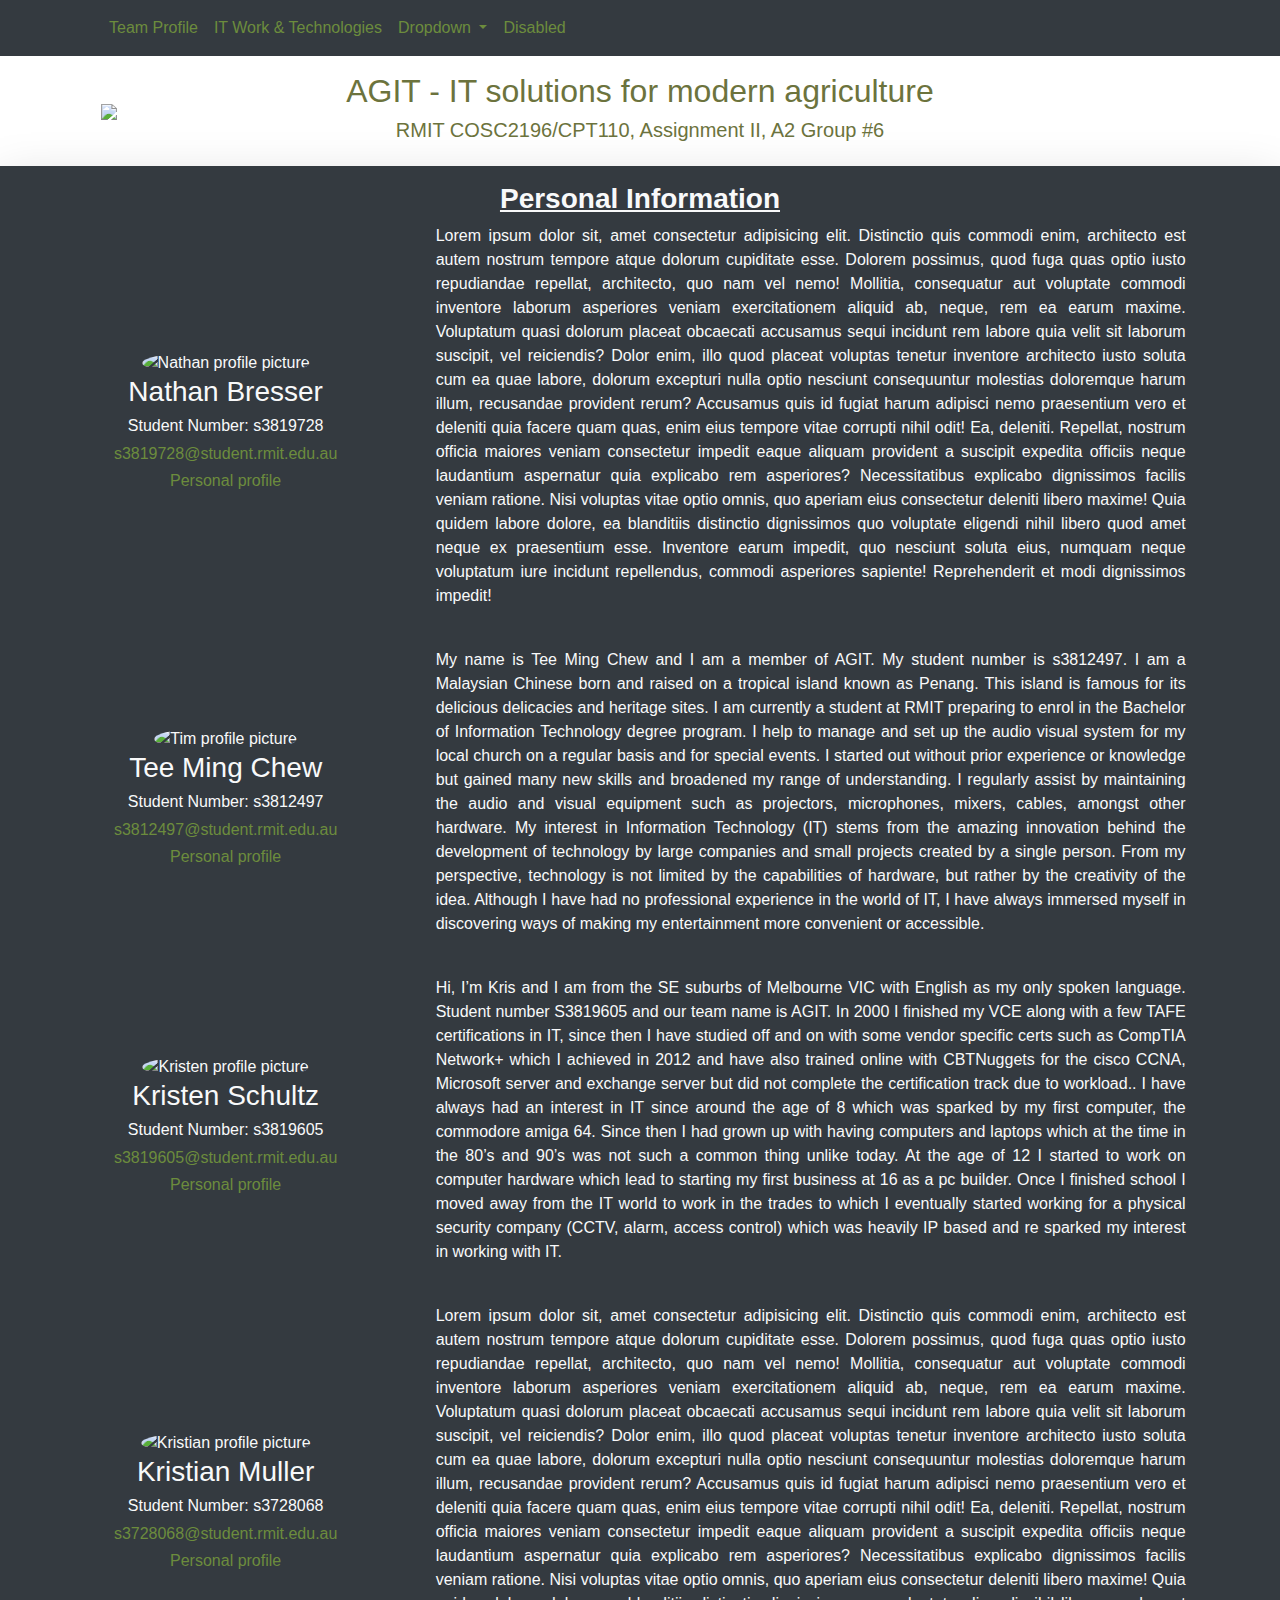
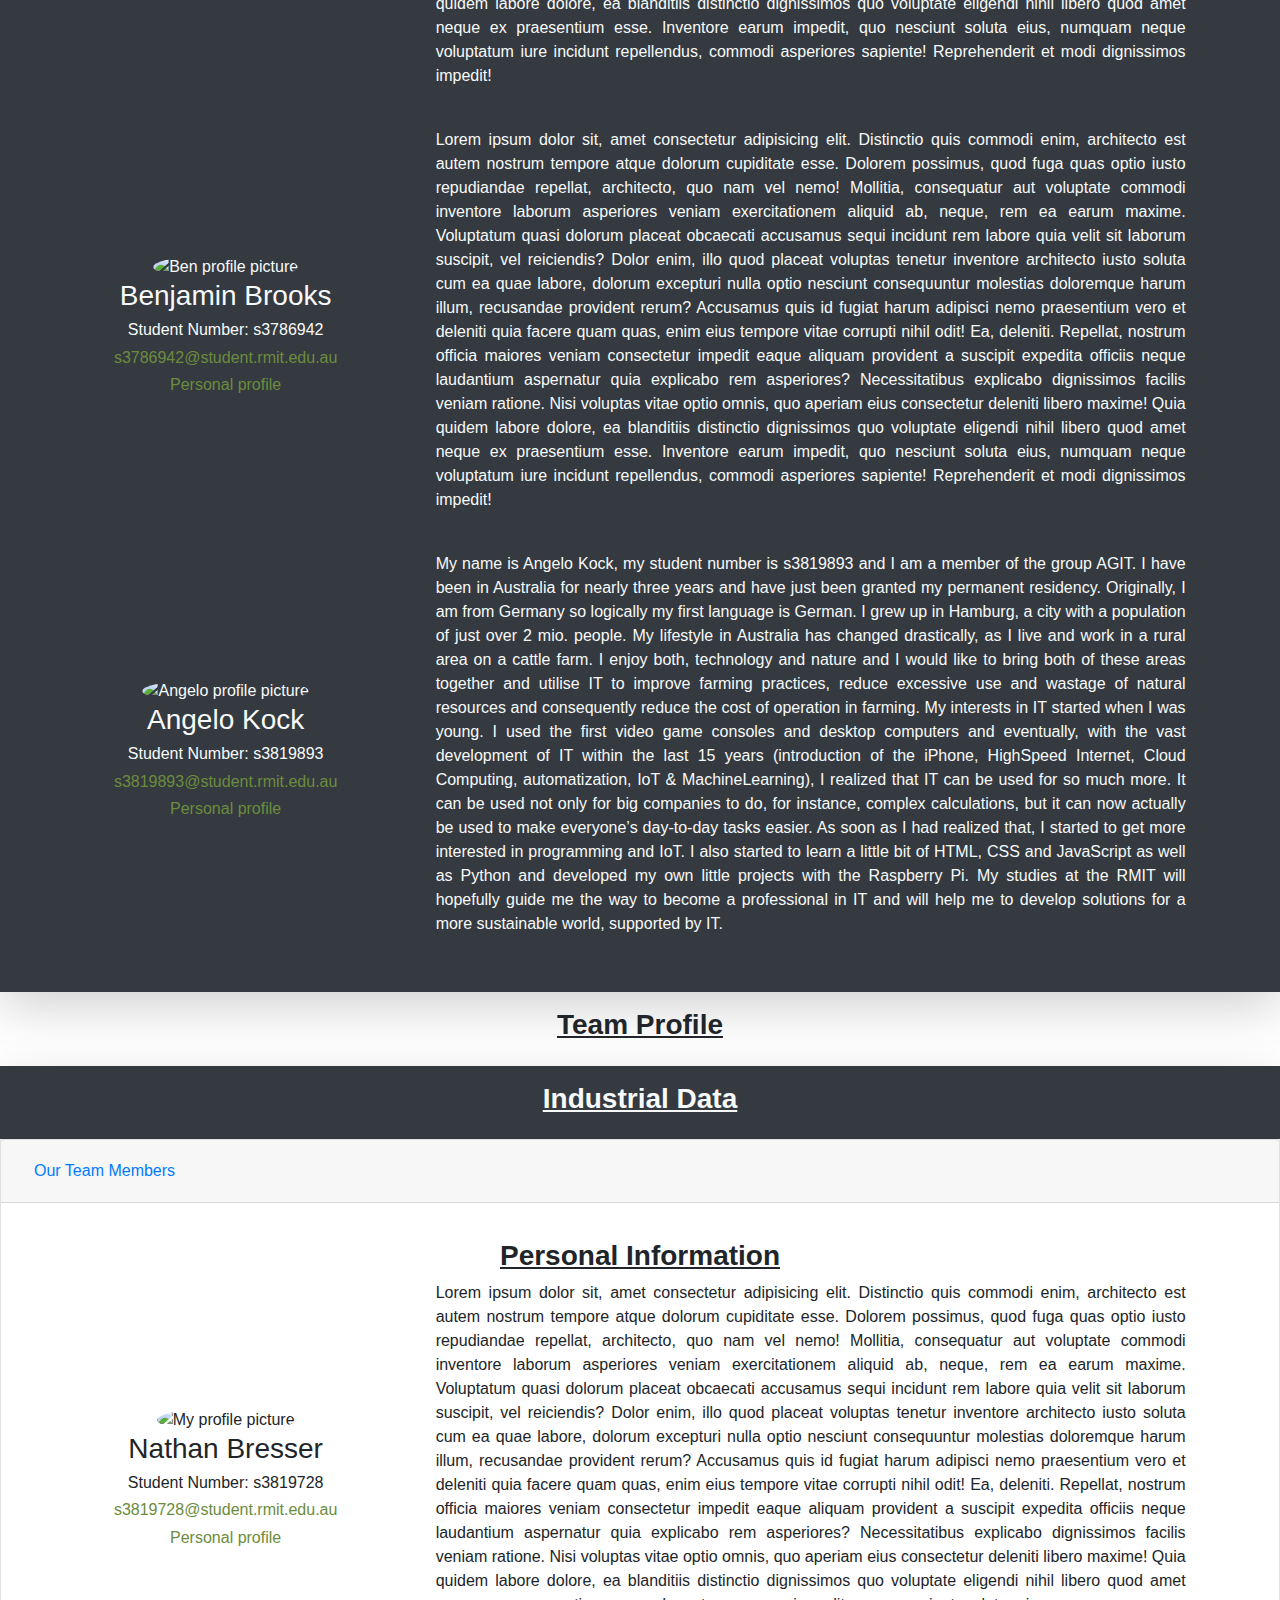
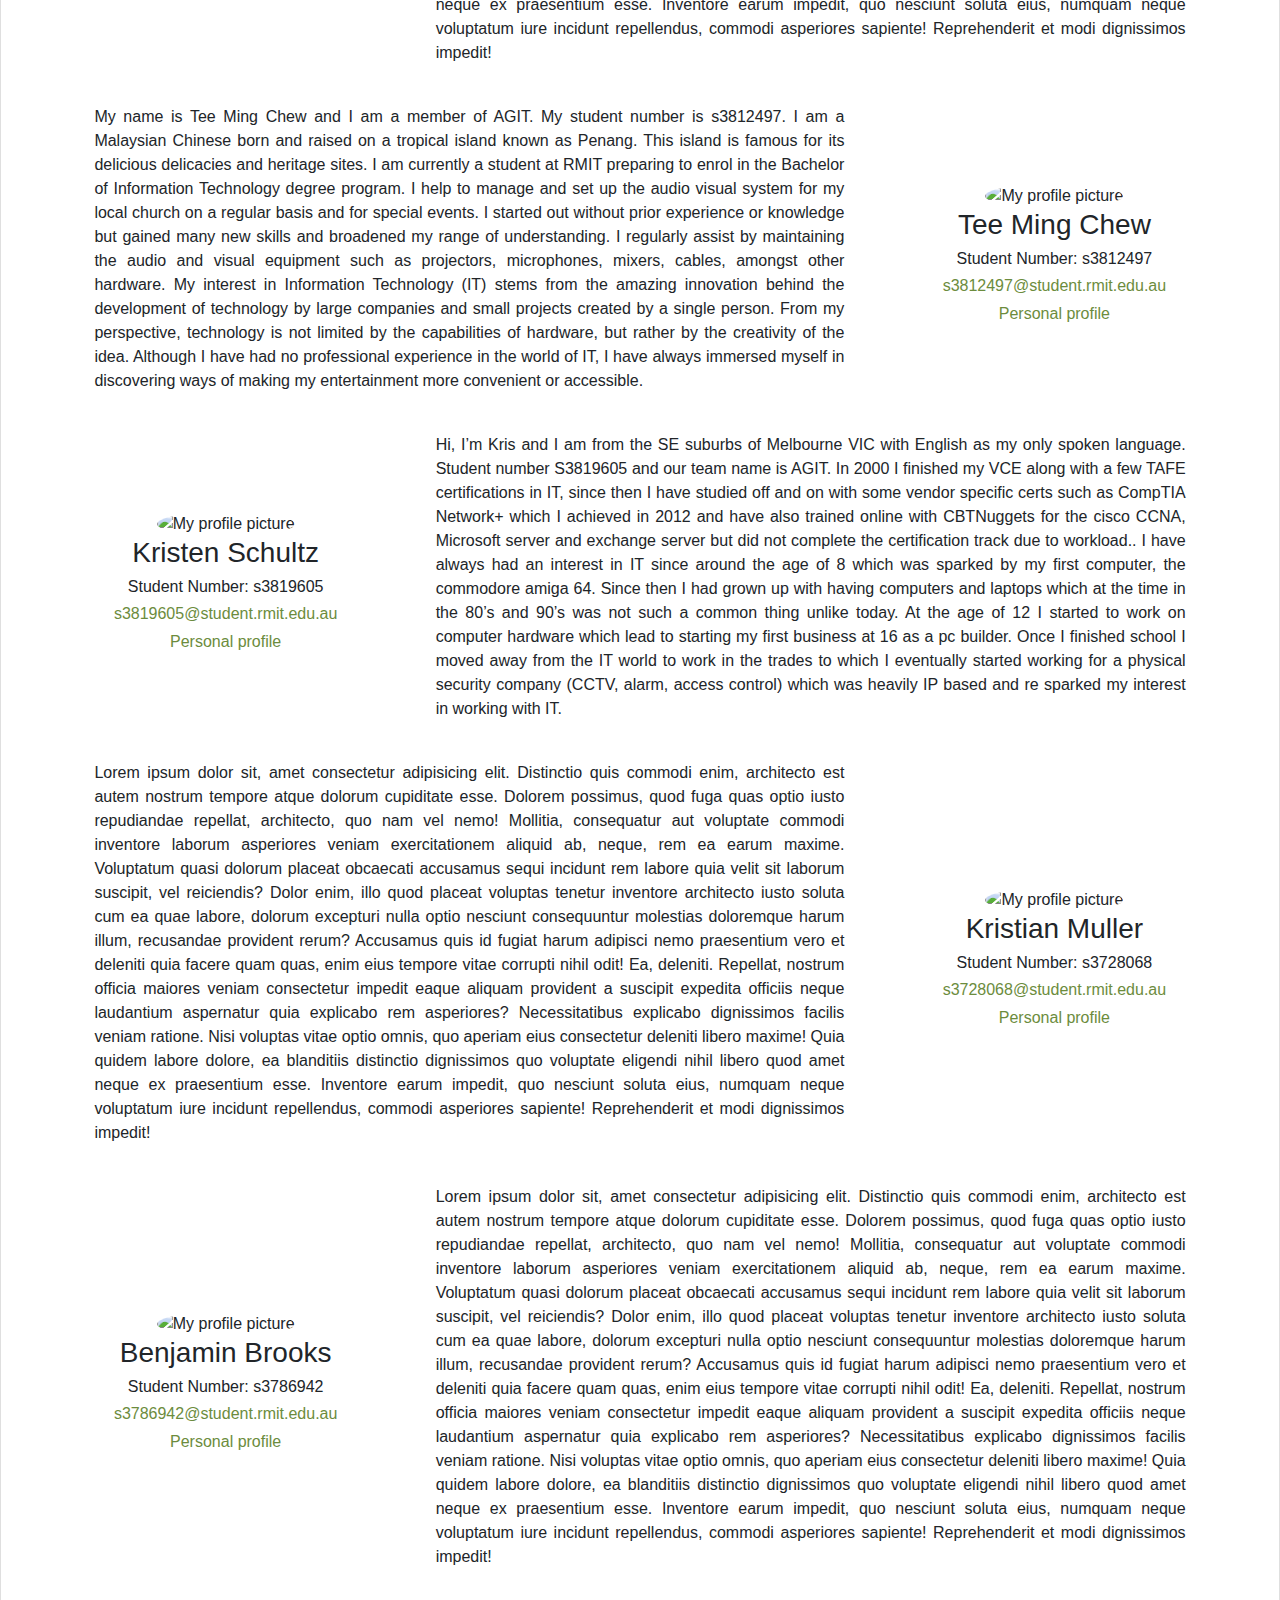
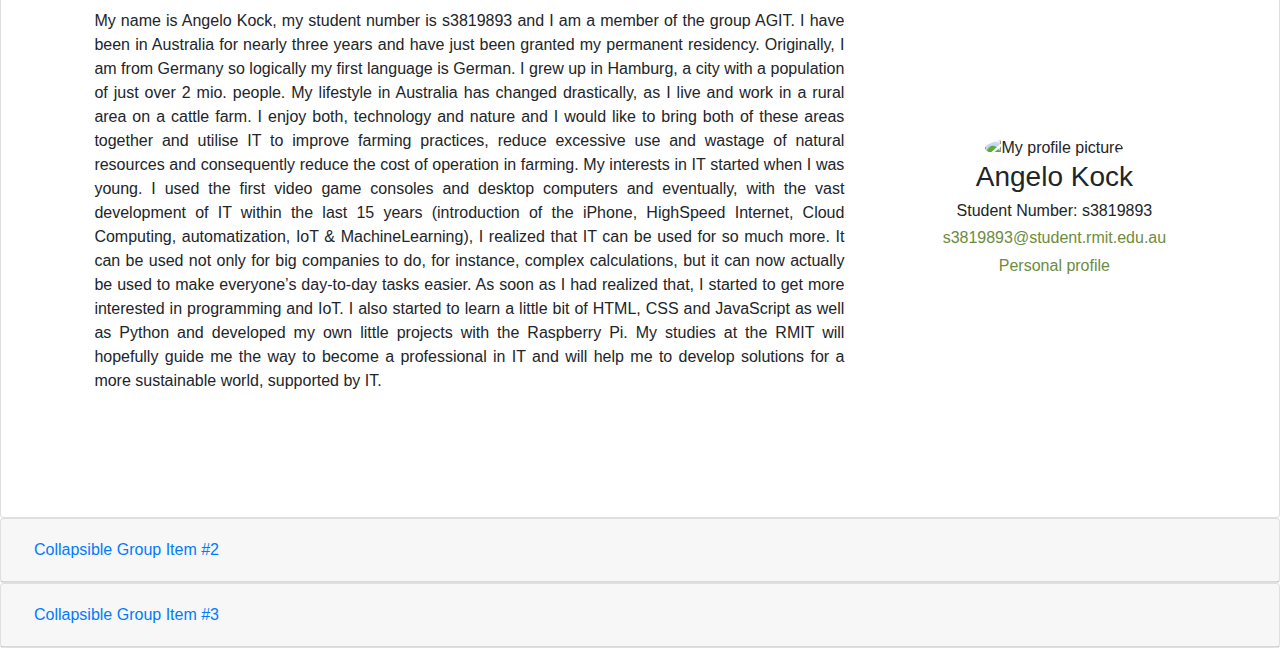
==== index.html @ af78dbc2 "order changes for responsiveness" ====
<!DOCTYPE html>
<html lang="en">

<head>
    <meta charset="UTF-8">
    <meta name="viewport" content="width=device-width, initial-scale=1.0">
    <meta http-equiv="X-UA-Compatible" content="ie=edge">
    <title>AGIT - Team Profile</title>
    <link rel="stylesheet" href="style.css">
    <link rel="stylesheet" href="https://stackpath.bootstrapcdn.com/bootstrap/4.3.1/css/bootstrap.min.css"
        integrity="sha384-ggOyR0iXCbMQv3Xipma34MD+dH/1fQ784/j6cY/iJTQUOhcWr7x9JvoRxT2MZw1T" crossorigin="anonymous">
    <script src="https://ajax.googleapis.com/ajax/libs/jquery/3.4.1/jquery.min.js"></script>
    <script src="https://stackpath.bootstrapcdn.com/bootstrap/4.3.1/js/bootstrap.min.js"
        integrity="sha384-JjSmVgyd0p3pXB1rRibZUAYoIIy6OrQ6VrjIEaFf/nJGzIxFDsf4x0xIM+B07jRM"
        crossorigin="anonymous"></script>
    <script src="https://cdn.jsdelivr.net/npm/chart.js@2.8.0/dist/Chart.min.js"></script>
</head>

<body>
    <div id="main_nav" class="container-fluid bg-dark">
        <div class="container">
            <nav class="navbar navbar-expand-lg">
                <button class="navbar-toggler" type="button" data-toggle="collapse"
                    data-target="#navbarSupportedContent" aria-controls="navbarSupportedContent" aria-expanded="false"
                    aria-label="Toggle navigation">
                    <span class="navbar-toggler-icon"></span>
                </button>

                <div class="collapse navbar-collapse" id="navbarSupportedContent">
                    <ul class="navbar-nav mr-auto">
                        <li class="nav-item active">
                            <a class="nav-link" href="index.html">Team Profile<span class="sr-only">(current)</span></a>
                        </li>
                        <li class="nav-item">
                            <a class="nav-link" href="it_work_technologies.html">IT Work & Technologies</a>
                        </li>
                        <li class="nav-item dropdown">
                            <a class="nav-link dropdown-toggle" href="#" id="navbarDropdown" role="button"
                                data-toggle="dropdown" aria-haspopup="true" aria-expanded="false">
                                Dropdown
                            </a>
                            <div class="dropdown-menu" aria-labelledby="navbarDropdown">
                                <a class="dropdown-item" href="#">Action</a>
                                <a class="dropdown-item" href="#">Another action</a>
                                <div class="dropdown-divider"></div>
                                <a class="dropdown-item" href="#">Something else here</a>
                            </div>
                        </li>
                        <li class="nav-item">
                            <a class="nav-link disabled" href="#">Disabled</a>
                        </li>
                    </ul>
                </div>
            </nav>
        </div>
    </div>

    <!--header-->
    <div id="header" class="container">
        <div class="row align-items-center p-3">
            <div class="col col-4 col-md-2 col-lg-1">
                <img src="img/logo.png" width="80%">
            </div>
            <div class="col col-10 text-center">
                <h2>
                    AGIT - IT solutions for modern agriculture
                </h2>
                <h5>
                    RMIT COSC2196/CPT110, Assignment II, A2 Group #6
                </h5>
            </div>
        </div>
    </div>


    <!--team profile-->
    <div id="team_profile" class="container-fluid text-light bg-dark shadow-lg">
        <div class="container">
            <div class="row">
                <div class="col text-center pt-3">
                    <h3 class="head">Personal Information</h3>
                </div>
            </div>
            <div class="row pb-3">

                <!--Nathan-->
                <div class="row mb-4 align-items-center">
                    <div class="col col-12 col-sm-8 col-md-6 col-lg-4 col-xl-3 d-flexr mx-auto text-center">
                        <img class="rounded-circle" src="img/pp_nathan.jpg" alt="Nathan profile picture" width="50%">
                        <h3>Nathan Bresser</h3>
                        <h6>Student Number: s3819728</h6>
                        <h6><a href="mailto:s3819728@student.rmit.edu.au">s3819728@student.rmit.edu.au</a></h6>
                        <h6><a href="https://nbresser.github.io/" target="_blank">Personal profile</a></h6>
                    </div>
                    <div class="col col-11 col-md-11 col-lg-7 col-xl-8 d-flexr mx-auto">
                        <p>
                            Lorem ipsum dolor sit, amet consectetur adipisicing elit. Distinctio quis commodi enim,
                            architecto est autem nostrum tempore atque dolorum cupiditate esse. Dolorem possimus, quod
                            fuga
                            quas optio iusto repudiandae repellat, architecto, quo nam vel nemo! Mollitia, consequatur
                            aut
                            voluptate commodi inventore laborum asperiores veniam exercitationem aliquid ab, neque, rem
                            ea
                            earum maxime. Voluptatum quasi dolorum placeat obcaecati accusamus sequi incidunt rem labore
                            quia velit sit laborum suscipit, vel reiciendis? Dolor enim, illo quod placeat voluptas
                            tenetur
                            inventore architecto iusto soluta cum ea quae labore, dolorum excepturi nulla optio nesciunt
                            consequuntur molestias doloremque harum illum, recusandae provident rerum? Accusamus quis id
                            fugiat harum adipisci nemo praesentium vero et deleniti quia facere quam quas, enim eius
                            tempore
                            vitae corrupti nihil odit! Ea, deleniti. Repellat, nostrum officia maiores veniam
                            consectetur
                            impedit eaque aliquam provident a suscipit expedita officiis neque laudantium aspernatur
                            quia
                            explicabo rem asperiores? Necessitatibus explicabo dignissimos facilis veniam ratione. Nisi
                            voluptas vitae optio omnis, quo aperiam eius consectetur deleniti libero maxime! Quia quidem
                            labore dolore, ea blanditiis distinctio dignissimos quo voluptate eligendi nihil libero quod
                            amet neque ex praesentium esse. Inventore earum impedit, quo nesciunt soluta eius, numquam
                            neque
                            voluptatum iure incidunt repellendus, commodi asperiores sapiente! Reprehenderit et modi
                            dignissimos impedit!
                        </p>
                    </div>
                </div>

                <!--Tim-->
                <div class="row mb-4 align-items-center">
                    <div class="col col-11 col-md-11 col-lg-7 col-xl-8 d-flexr mx-auto order-md-2">
                        <p>
                            My name is Tee Ming Chew and I am a member of AGIT. My student number is s3812497. I am a
                            Malaysian Chinese born and raised on a tropical island known as Penang. This island is
                            famous for its delicious delicacies and heritage sites. I am currently a student at RMIT
                            preparing to enrol in the Bachelor of Information Technology degree program. I help to
                            manage and set up the audio visual system for my local church on a regular basis and for
                            special events. I started out without prior experience or knowledge but gained many new
                            skills and broadened my range of understanding. I regularly assist by maintaining the audio
                            and visual equipment such as projectors, microphones, mixers, cables, amongst other
                            hardware. My interest in Information Technology (IT) stems from the amazing innovation
                            behind the development of technology by large companies and small projects created by a
                            single person. From my perspective, technology is not limited by the capabilities of
                            hardware, but rather by the creativity of the idea. Although I have had no professional
                            experience in the world of IT, I have always immersed myself in discovering ways of making
                            my entertainment more convenient or accessible.
                        </p>
                    </div>
                    <div class="col col-12 col-sm-8 col-md-6 col-lg-4 col-xl-3 d-flexr mx-auto text-center order-md-1">
                        <img class="rounded-circle" src="img/pp_tim.jpg" alt="Tim profile picture" width="50%">
                        <h3>Tee Ming Chew</h3>
                        <h6>Student Number: s3812497</h6>
                        <h6><a href="mailto:s3812497@student.rmit.edu.au">s3812497@student.rmit.edu.au</a></h6>
                        <h6><a href="https://teeming01.github.io/" target="_blank">Personal profile</a></h6>
                    </div>
                </div>

                <!--Kristen-->
                <div class="row mb-4 align-items-center">
                    <div class="col col-12 col-sm-8 col-md-6 col-lg-4 col-xl-3 d-flexr mx-auto text-center">
                        <img class="rounded-circle" src="img/pp_kris.jpg" alt="Kristen profile picture" width="50%">
                        <h3>Kristen Schultz</h3>
                        <h6>Student Number: s3819605</h6>
                        <h6><a href="mailto:S3819605@student.rmit.edu.au">s3819605@student.rmit.edu.au</a></h6>
                        <h6><a href="https://krisschultz.github.io/Assignment-1/" target="_blank">Personal profile</a>
                        </h6>
                    </div>
                    <div class="col col-11 col-md-11 col-lg-7 col-xl-8 d-flexr mx-auto">
                        <p>
                            Hi, I’m Kris and I am from the SE suburbs of Melbourne VIC with English as my only spoken
                            language. Student number S3819605 and our team name is AGIT. In 2000 I finished my VCE along
                            with a few TAFE certifications in IT, since then I have studied off and on with some vendor
                            specific certs such as CompTIA Network+ which I achieved in 2012 and have also trained
                            online with CBTNuggets for the cisco CCNA, Microsoft server and exchange server but did not
                            complete the certification track due to workload.. I have always had an interest in IT since
                            around the age of 8 which was sparked by my first computer, the commodore amiga 64. Since
                            then I had grown up with having computers and laptops which at the time in the 80’s and 90’s
                            was not such a common thing unlike today. At the age of 12 I started to work on computer
                            hardware which lead to starting my first business at 16 as a pc builder. Once I finished
                            school I moved away from the IT world to work in the trades to which I eventually started
                            working for a physical security company (CCTV, alarm, access control) which was heavily IP
                            based and re sparked my interest in working with IT.
                        </p>
                    </div>
                </div>

                <!--Kristian-->
                <div class="row mb-4 align-items-center">
                    <div class="col col-11 col-md-11 col-lg-7 col-xl-8 d-flexr mx-auto order-md-2">
                        <p>
                            Lorem ipsum dolor sit, amet consectetur adipisicing elit. Distinctio quis commodi enim,
                            architecto est autem nostrum tempore atque dolorum cupiditate esse. Dolorem possimus, quod
                            fuga
                            quas optio iusto repudiandae repellat, architecto, quo nam vel nemo! Mollitia, consequatur
                            aut
                            voluptate commodi inventore laborum asperiores veniam exercitationem aliquid ab, neque, rem
                            ea
                            earum maxime. Voluptatum quasi dolorum placeat obcaecati accusamus sequi incidunt rem labore
                            quia velit sit laborum suscipit, vel reiciendis? Dolor enim, illo quod placeat voluptas
                            tenetur
                            inventore architecto iusto soluta cum ea quae labore, dolorum excepturi nulla optio nesciunt
                            consequuntur molestias doloremque harum illum, recusandae provident rerum? Accusamus quis id
                            fugiat harum adipisci nemo praesentium vero et deleniti quia facere quam quas, enim eius
                            tempore
                            vitae corrupti nihil odit! Ea, deleniti. Repellat, nostrum officia maiores veniam
                            consectetur
                            impedit eaque aliquam provident a suscipit expedita officiis neque laudantium aspernatur
                            quia
                            explicabo rem asperiores? Necessitatibus explicabo dignissimos facilis veniam ratione. Nisi
                            voluptas vitae optio omnis, quo aperiam eius consectetur deleniti libero maxime! Quia quidem
                            labore dolore, ea blanditiis distinctio dignissimos quo voluptate eligendi nihil libero quod
                            amet neque ex praesentium esse. Inventore earum impedit, quo nesciunt soluta eius, numquam
                            neque
                            voluptatum iure incidunt repellendus, commodi asperiores sapiente! Reprehenderit et modi
                            dignissimos impedit!
                        </p>
                    </div>
                    <div class="col col-12 col-sm-8 col-md-6 col-lg-4 col-xl-3 d-flexr mx-auto text-center order-md-1">
                        <img class="rounded-circle" src="img/pp_kristian.jpg" alt="Kristian profile picture" width="50%">
                        <h3>Kristian Muller</h3>
                        <h6>Student Number: s3728068</h6>
                        <h6><a href="mailto:s3728068@student.rmit.edu.au">s3728068@student.rmit.edu.au</a></h6>
                        <h6><a href="https://mulls27.github.io/Assessment-1-My-Profile-/" target="_blank">Personal
                                profile</a></h6>
                    </div>
                </div>

                <!--Ben-->
                <div class="row mb-4 align-items-center">
                    <div class="col col-12 col-sm-8 col-md-6 col-lg-4 col-xl-3 d-flexr mx-auto text-center">
                        <img class="rounded-circle" src="img/pp_ben.jpg" alt="Ben profile picture" width="50%">
                        <h3>Benjamin Brooks</h3>
                        <h6>Student Number: s3786942</h6>
                        <h6><a href="mailto:s3786942@student.rmit.edu.au">s3786942@student.rmit.edu.au</a></h6>
                        <h6><a href="https://benjaminhugh.github.io/ITPROFILE/" target="_blank">Personal profile</a>
                        </h6>
                    </div>
                    <div class="col col-11 col-md-11 col-lg-7 col-xl-8 d-flexr mx-auto">
                        <p>
                            Lorem ipsum dolor sit, amet consectetur adipisicing elit. Distinctio quis commodi enim,
                            architecto est autem nostrum tempore atque dolorum cupiditate esse. Dolorem possimus, quod
                            fuga
                            quas optio iusto repudiandae repellat, architecto, quo nam vel nemo! Mollitia, consequatur
                            aut
                            voluptate commodi inventore laborum asperiores veniam exercitationem aliquid ab, neque, rem
                            ea
                            earum maxime. Voluptatum quasi dolorum placeat obcaecati accusamus sequi incidunt rem labore
                            quia velit sit laborum suscipit, vel reiciendis? Dolor enim, illo quod placeat voluptas
                            tenetur
                            inventore architecto iusto soluta cum ea quae labore, dolorum excepturi nulla optio nesciunt
                            consequuntur molestias doloremque harum illum, recusandae provident rerum? Accusamus quis id
                            fugiat harum adipisci nemo praesentium vero et deleniti quia facere quam quas, enim eius
                            tempore
                            vitae corrupti nihil odit! Ea, deleniti. Repellat, nostrum officia maiores veniam
                            consectetur
                            impedit eaque aliquam provident a suscipit expedita officiis neque laudantium aspernatur
                            quia
                            explicabo rem asperiores? Necessitatibus explicabo dignissimos facilis veniam ratione. Nisi
                            voluptas vitae optio omnis, quo aperiam eius consectetur deleniti libero maxime! Quia quidem
                            labore dolore, ea blanditiis distinctio dignissimos quo voluptate eligendi nihil libero quod
                            amet neque ex praesentium esse. Inventore earum impedit, quo nesciunt soluta eius, numquam
                            neque
                            voluptatum iure incidunt repellendus, commodi asperiores sapiente! Reprehenderit et modi
                            dignissimos impedit!
                        </p>
                    </div>
                </div>

                <!--Angelo-->
                <div class="row mb-4 align-items-center">
                    <div class="col col-11 col-md-11 col-lg-7 col-xl-8 d-flexr mx-auto order-md-2">
                        <p>
                            My name is Angelo Kock, my student number is s3819893 and I am a member of the group AGIT. I
                            have
                            been in
                            Australia for nearly three years and have just been granted my permanent residency.
                            Originally,
                            I am
                            from
                            Germany so logically my first language is German. I grew up in Hamburg, a city with a
                            population
                            of
                            just
                            over 2 mio. people. My lifestyle in Australia has changed drastically, as I live and work in
                            a
                            rural
                            area
                            on a cattle farm. I enjoy both, technology and nature and I would like to bring both of
                            these
                            areas
                            together
                            and utilise IT to improve farming practices, reduce excessive use and wastage of natural
                            resources
                            and
                            consequently reduce the cost of operation in farming. My interests in IT started when I was
                            young. I
                            used the
                            first video game consoles and desktop computers and eventually, with the vast development of
                            IT
                            within the
                            last 15 years (introduction of the iPhone, HighSpeed Internet, Cloud Computing,
                            automatization,
                            IoT
                            & MachineLearning),
                            I realized that IT can be used for so much more. It can be used not only for big companies
                            to
                            do,
                            for
                            instance, complex calculations, but it can now actually be used to make everyone’s
                            day-to-day
                            tasks
                            easier. As soon as I had realized that, I started to get more interested in programming and
                            IoT.
                            I
                            also started to learn a
                            little bit of HTML, CSS and JavaScript as well as Python and developed my own little
                            projects
                            with
                            the Raspberry Pi.
                            My studies at the RMIT will hopefully guide me the way to become a professional in IT and
                            will
                            help
                            me to develop solutions
                            for a more sustainable world, supported by IT.
                        </p>
                    </div>
                    <div class="col col-12 col-sm-8 col-md-6 col-lg-4 col-xl-3 d-flexr mx-auto text-center order-md-1">
                        <img class="rounded-circle" src="img/pp_angelo.jpg" alt="Angelo profile picture" width="50%">
                        <h3>Angelo Kock</h3>
                        <h6>Student Number: s3819893</h6>
                        <h6><a href="mailto:s3819893@student.rmit.edu.au">s3819893@student.rmit.edu.au</a></h6>
                        <h6><a href="https://10111101000.github.io/rmit_assignment-1/" target="_blank">Personal
                                profile</a></h6>
                    </div>
                </div>
            </div>
        </div>
    </div>
    <div id="test_results" class="container-fluid">
        <div class="container">
            <div class="row">
                <div class="col text-center pt-3 pb-3">
                    <h3 class="head">Team Profile</h3>
                </div>
            </div>


            
            <!--Tim
            <div class="col">
              <p class="block">
                Tee Ming Chew<br><br>

                Myer-Briggs: INFP-T – Mediator.<br>
                <img src="img/test_timMBTI.jpg" alt="Tim MBTI test result"><br><br>

                Learning Style: Visual – 40%, Auditory – 15%, Tactile – 45%.<br><br>


                Big Five Personality Test: Openness – 75%, Conscientiousness – 35%, Extraversion – 27%, Agreeableness – 60%, Neuroticism – 71%.<br>
                <img src="img/test_timBigFive.jpg" alt="Tim Big Five test result"><br><br>

                The results of these 3 tests remind me to be aware of my personal strengths and weaknesses to improve upon my decision-making and communication skills. These tests have revealed a range of characteristics that accentuate my personality and style of learning. With better understanding of myself, I am able to actively make decisions that will produce optimal results based on my characteristics. For example, I may consciously pace myself regarding my studies in relation to the fact that individuals of my personality type often struggle during stressful encounters (NERIS Analytics Limited 2019). Additionally, I have begun restructuring my style of learning to be more visual. Practical applications of this include illustrating new information as mind maps and spider diagrams.
              </p>
            </div>-->

              <!--Angelo
              <div class="col">
                <p class="block">
                  Angelo Kock<br><br>

                  <a href="https://www.16personalities.com/enfj-personality" target="_blank">My MBTI test result</a> is:<br>
                  ENFJ-T<br>
                  (Extraversion, Intuition, Feeling, Judging)<br><br>

                  Strengths<br>
                  •	Tolerant<br>
                  •	Reliable<br>
                  •	Charistmatic<br>
                  •	Altruistic<br>
                  •	Natural Leaders<br><br>

                  Weaknesses<br>
                  •	Overly Idealistic
                  •	Too Selfless
                  •	Too Sensitive
                  •	Fluctuating Self-Esteem
                  •	Struggle to Make Tough Decisions<br><br>

                  <a href="http://www.educationplanner.org/students/self-assessments/learning-styles.shtml" target="_blank">My learning style test result</a> is:<br>
                  •	Auditory: 60%<br>
                  •	Visual: 15%<br>
                  •	Tactile: 25%<br><br>

                  <a href="https://www.truity.com/test/big-five-personality-test" target="_blank">My Personality Trait Scores</a> are:<br>
                  •	Openness: 87.5%<br>
                  •	Conscientiousness: 62.5%<br>
                  •	Extraversion: 56%<br>
                  •	Agreeableness: 69%<br>
                  •	Neuroticism: 58%<br><br>

                  The results of these tests will help me to infuence my behaviour in a team positvely. Being aware of my strong and not so strong points should enable me to consider those in communication, planning and execution. It should also help me to find my position in a team as well as control my sensitivity, self-esteem, idealism and support me in decision making processes. To use my strongest points in a team efficiently, I should find a leading / planning role in a team. Members of the team should complement my skillset (be strong in decision making processes, good in communication and willing to finish their part of the project). To learn personally and therefore improve the outcome of projects, the members should be able to communicate verbaly. Roles and workload should be clearly distributed to avoid me taking on other people's work.
                </p>
            </div>-->

            <!--Kristen
            <div class="col">
              <p class="block">
                Kristen Schultz<br><br>

                Myers-Briggs: ESTJ – The Supervisor, ISTJ – The Inspector, ISTP – The Craftsman.<br><br>

                VARK Learning Style: Visual – 7, Aural – 6, Read/write – 0, Kinesthetic – 13, Learning Preference: Strong Kinesthetic<br><br>

                Team Roles<br>
                <img src="img/test_krisTeamRoles.jpg" alt="Kristen Team Roles test result"><br>

                A.	Expert - 22%<br>
                B.	Executive - 19%<br>
                C.	Explorer - 14%<br>
                D.	Innovator - 14%<br>
                E.	Driver - 8%<br>
                F.	Chairperson - 8%<br>
                G.	Completer - 6%<br>
                H.	Team Player - 6%<br>
                I.	Analyst - 2%<br><br>

                The results of the tests above all coincide together and form a picture of my overall personality and confirm what I believe to be true about myself in that I am a natural leader and am following the correct path to further my career moving toward the goal of becoming a CTO. Test results have shown that I will work well as both a participant in a team along with taking on a managing role within the team environment. When forming a team I will be looking to make contact with other students by taking a proactive approach and reaching out to other people that have skillsets which would work well together.
              </p>
            -->
</div>

        </div>
    </div>
    <div id="industry_data" class="container-fluid text-light bg-dark shadow-lg">
        <div class="container">
            <div class="row">
                <div class="col text-center pt-3 pb-3">
                    <h3 class="head">Industrial Data</h3>
                </div>
            </div>
        </div>
    </div>





<!-- Accordion TEST -->
    <div id="accordion">
        <div class="card">
            <div class="card-header" id="headingOne">
                <h5 class="mb-0">
                    <button class="btn btn-link" data-toggle="collapse" data-target="#collapseOne" aria-expanded="true"
                        aria-controls="collapseOne">
                        Our Team Members
                    </button>
                </h5>
            </div>

            <div id="collapseOne" class="collapse show" aria-labelledby="headingOne" data-parent="#accordion">
                <div class="card-body">
                    


                        <div class="container">
                                <div class="row">
                                    <div class="col text-center pt-3">
                                        <h3 class="head">Personal Information</h3>
                                    </div>
                                </div>
                                <div class="row pb-3 mb-5">
                    
                                    <!--Nathan-->
                                    <div class="row mb-4 align-items-center">
                                        <div class="col col-12 col-sm-8 col-md-6 col-lg-4 col-xl-3 d-flexr mx-auto text-center">
                                            <img class="rounded-circle" src="img/pp_nathan.jpg" alt="My profile picture" width="50%">
                                            <h3>Nathan Bresser</h3>
                                            <h6>Student Number: s3819728</h6>
                                            <h6><a href="mailto:s3819728@student.rmit.edu.au">s3819728@student.rmit.edu.au</a></h6>
                                            <h6><a href="https://nbresser.github.io/" target="_blank">Personal profile</a></h6>
                                        </div>
                                        <div class="col col-11 col-md-11 col-lg-7 col-xl-8 d-flexr mx-auto">
                                            <p>
                                                Lorem ipsum dolor sit, amet consectetur adipisicing elit. Distinctio quis commodi enim,
                                                architecto est autem nostrum tempore atque dolorum cupiditate esse. Dolorem possimus, quod
                                                fuga
                                                quas optio iusto repudiandae repellat, architecto, quo nam vel nemo! Mollitia, consequatur
                                                aut
                                                voluptate commodi inventore laborum asperiores veniam exercitationem aliquid ab, neque, rem
                                                ea
                                                earum maxime. Voluptatum quasi dolorum placeat obcaecati accusamus sequi incidunt rem labore
                                                quia velit sit laborum suscipit, vel reiciendis? Dolor enim, illo quod placeat voluptas
                                                tenetur
                                                inventore architecto iusto soluta cum ea quae labore, dolorum excepturi nulla optio nesciunt
                                                consequuntur molestias doloremque harum illum, recusandae provident rerum? Accusamus quis id
                                                fugiat harum adipisci nemo praesentium vero et deleniti quia facere quam quas, enim eius
                                                tempore
                                                vitae corrupti nihil odit! Ea, deleniti. Repellat, nostrum officia maiores veniam
                                                consectetur
                                                impedit eaque aliquam provident a suscipit expedita officiis neque laudantium aspernatur
                                                quia
                                                explicabo rem asperiores? Necessitatibus explicabo dignissimos facilis veniam ratione. Nisi
                                                voluptas vitae optio omnis, quo aperiam eius consectetur deleniti libero maxime! Quia quidem
                                                labore dolore, ea blanditiis distinctio dignissimos quo voluptate eligendi nihil libero quod
                                                amet neque ex praesentium esse. Inventore earum impedit, quo nesciunt soluta eius, numquam
                                                neque
                                                voluptatum iure incidunt repellendus, commodi asperiores sapiente! Reprehenderit et modi
                                                dignissimos impedit!
                                            </p>
                                        </div>
                                    </div>
                    
                                    <!--Tim-->
                                    <div class="row mb-4 align-items-center">
                                        <div class="col col-11 col-md-11 col-lg-7 col-xl-8 d-flexr mx-auto">
                                            <p>
                                                My name is Tee Ming Chew and I am a member of AGIT. My student number is s3812497. I am a
                                                Malaysian Chinese born and raised on a tropical island known as Penang. This island is
                                                famous for its delicious delicacies and heritage sites. I am currently a student at RMIT
                                                preparing to enrol in the Bachelor of Information Technology degree program. I help to
                                                manage and set up the audio visual system for my local church on a regular basis and for
                                                special events. I started out without prior experience or knowledge but gained many new
                                                skills and broadened my range of understanding. I regularly assist by maintaining the audio
                                                and visual equipment such as projectors, microphones, mixers, cables, amongst other
                                                hardware. My interest in Information Technology (IT) stems from the amazing innovation
                                                behind the development of technology by large companies and small projects created by a
                                                single person. From my perspective, technology is not limited by the capabilities of
                                                hardware, but rather by the creativity of the idea. Although I have had no professional
                                                experience in the world of IT, I have always immersed myself in discovering ways of making
                                                my entertainment more convenient or accessible.
                                            </p>
                                        </div>
                                        <div class="col col-12 col-sm-8 col-md-6 col-lg-4 col-xl-3 d-flexr mx-auto text-center">
                                            <img class="rounded-circle" src="img/pp_tim.jpg" alt="My profile picture" width="50%">
                                            <h3>Tee Ming Chew</h3>
                                            <h6>Student Number: s3812497</h6>
                                            <h6><a href="mailto:s3812497@student.rmit.edu.au">s3812497@student.rmit.edu.au</a></h6>
                                            <h6><a href="https://teeming01.github.io/" target="_blank">Personal profile</a></h6>
                                        </div>
                                    </div>
                    
                                    <!--Kristen-->
                                    <div class="row mb-4 align-items-center">
                                        <div class="col col-12 col-sm-8 col-md-6 col-lg-4 col-xl-3 d-flexr mx-auto text-center">
                                            <img class="rounded-circle" src="img/pp_kris.jpg" alt="My profile picture" width="50%">
                                            <h3>Kristen Schultz</h3>
                                            <h6>Student Number: s3819605</h6>
                                            <h6><a href="mailto:S3819605@student.rmit.edu.au">s3819605@student.rmit.edu.au</a></h6>
                                            <h6><a href="https://krisschultz.github.io/Assignment-1/" target="_blank">Personal profile</a>
                                            </h6>
                                        </div>
                                        <div class="col col-11 col-md-11 col-lg-7 col-xl-8 d-flexr mx-auto">
                                            <p>
                                                Hi, I’m Kris and I am from the SE suburbs of Melbourne VIC with English as my only spoken
                                                language. Student number S3819605 and our team name is AGIT. In 2000 I finished my VCE along
                                                with a few TAFE certifications in IT, since then I have studied off and on with some vendor
                                                specific certs such as CompTIA Network+ which I achieved in 2012 and have also trained
                                                online with CBTNuggets for the cisco CCNA, Microsoft server and exchange server but did not
                                                complete the certification track due to workload.. I have always had an interest in IT since
                                                around the age of 8 which was sparked by my first computer, the commodore amiga 64. Since
                                                then I had grown up with having computers and laptops which at the time in the 80’s and 90’s
                                                was not such a common thing unlike today. At the age of 12 I started to work on computer
                                                hardware which lead to starting my first business at 16 as a pc builder. Once I finished
                                                school I moved away from the IT world to work in the trades to which I eventually started
                                                working for a physical security company (CCTV, alarm, access control) which was heavily IP
                                                based and re sparked my interest in working with IT.
                                            </p>
                                        </div>
                                    </div>
                    
                                    <!--Kristian-->
                                    <div class="row mb-4 align-items-center">
                                        <div class="col col-11 col-md-11 col-lg-7 col-xl-8 d-flexr mx-auto">
                                            <p>
                                                Lorem ipsum dolor sit, amet consectetur adipisicing elit. Distinctio quis commodi enim,
                                                architecto est autem nostrum tempore atque dolorum cupiditate esse. Dolorem possimus, quod
                                                fuga
                                                quas optio iusto repudiandae repellat, architecto, quo nam vel nemo! Mollitia, consequatur
                                                aut
                                                voluptate commodi inventore laborum asperiores veniam exercitationem aliquid ab, neque, rem
                                                ea
                                                earum maxime. Voluptatum quasi dolorum placeat obcaecati accusamus sequi incidunt rem labore
                                                quia velit sit laborum suscipit, vel reiciendis? Dolor enim, illo quod placeat voluptas
                                                tenetur
                                                inventore architecto iusto soluta cum ea quae labore, dolorum excepturi nulla optio nesciunt
                                                consequuntur molestias doloremque harum illum, recusandae provident rerum? Accusamus quis id
                                                fugiat harum adipisci nemo praesentium vero et deleniti quia facere quam quas, enim eius
                                                tempore
                                                vitae corrupti nihil odit! Ea, deleniti. Repellat, nostrum officia maiores veniam
                                                consectetur
                                                impedit eaque aliquam provident a suscipit expedita officiis neque laudantium aspernatur
                                                quia
                                                explicabo rem asperiores? Necessitatibus explicabo dignissimos facilis veniam ratione. Nisi
                                                voluptas vitae optio omnis, quo aperiam eius consectetur deleniti libero maxime! Quia quidem
                                                labore dolore, ea blanditiis distinctio dignissimos quo voluptate eligendi nihil libero quod
                                                amet neque ex praesentium esse. Inventore earum impedit, quo nesciunt soluta eius, numquam
                                                neque
                                                voluptatum iure incidunt repellendus, commodi asperiores sapiente! Reprehenderit et modi
                                                dignissimos impedit!
                                            </p>
                                        </div>
                                        <div class="col col-12 col-sm-8 col-md-6 col-lg-4 col-xl-3 d-flexr mx-auto text-center">
                                            <img class="rounded-circle" src="img/pp_kristian.jpg" alt="My profile picture" width="50%">
                                            <h3>Kristian Muller</h3>
                                            <h6>Student Number: s3728068</h6>
                                            <h6><a href="mailto:s3728068@student.rmit.edu.au">s3728068@student.rmit.edu.au</a></h6>
                                            <h6><a href="https://mulls27.github.io/Assessment-1-My-Profile-/" target="_blank">Personal
                                                    profile</a></h6>
                                        </div>
                                    </div>
                    
                                    <!--Ben-->
                                    <div class="row mb-4 align-items-center">
                                        <div class="col col-12 col-sm-8 col-md-6 col-lg-4 col-xl-3 d-flexr mx-auto text-center">
                                            <img class="rounded-circle" src="img/pp_ben.jpg" alt="My profile picture" width="50%">
                                            <h3>Benjamin Brooks</h3>
                                            <h6>Student Number: s3786942</h6>
                                            <h6><a href="mailto:s3786942@student.rmit.edu.au">s3786942@student.rmit.edu.au</a></h6>
                                            <h6><a href="https://benjaminhugh.github.io/ITPROFILE/" target="_blank">Personal profile</a>
                                            </h6>
                                        </div>
                                        <div class="col col-11 col-md-11 col-lg-7 col-xl-8 d-flexr mx-auto">
                                            <p>
                                                Lorem ipsum dolor sit, amet consectetur adipisicing elit. Distinctio quis commodi enim,
                                                architecto est autem nostrum tempore atque dolorum cupiditate esse. Dolorem possimus, quod
                                                fuga
                                                quas optio iusto repudiandae repellat, architecto, quo nam vel nemo! Mollitia, consequatur
                                                aut
                                                voluptate commodi inventore laborum asperiores veniam exercitationem aliquid ab, neque, rem
                                                ea
                                                earum maxime. Voluptatum quasi dolorum placeat obcaecati accusamus sequi incidunt rem labore
                                                quia velit sit laborum suscipit, vel reiciendis? Dolor enim, illo quod placeat voluptas
                                                tenetur
                                                inventore architecto iusto soluta cum ea quae labore, dolorum excepturi nulla optio nesciunt
                                                consequuntur molestias doloremque harum illum, recusandae provident rerum? Accusamus quis id
                                                fugiat harum adipisci nemo praesentium vero et deleniti quia facere quam quas, enim eius
                                                tempore
                                                vitae corrupti nihil odit! Ea, deleniti. Repellat, nostrum officia maiores veniam
                                                consectetur
                                                impedit eaque aliquam provident a suscipit expedita officiis neque laudantium aspernatur
                                                quia
                                                explicabo rem asperiores? Necessitatibus explicabo dignissimos facilis veniam ratione. Nisi
                                                voluptas vitae optio omnis, quo aperiam eius consectetur deleniti libero maxime! Quia quidem
                                                labore dolore, ea blanditiis distinctio dignissimos quo voluptate eligendi nihil libero quod
                                                amet neque ex praesentium esse. Inventore earum impedit, quo nesciunt soluta eius, numquam
                                                neque
                                                voluptatum iure incidunt repellendus, commodi asperiores sapiente! Reprehenderit et modi
                                                dignissimos impedit!
                                            </p>
                                        </div>
                                    </div>
                    
                                    <!--Angelo-->
                                    <div class="row mb-4 align-items-center">
                                        <div class="col col-11 col-md-11 col-lg-7 col-xl-8 d-flexr mx-auto">
                                            <p>
                                                My name is Angelo Kock, my student number is s3819893 and I am a member of the group AGIT. I
                                                have
                                                been in
                                                Australia for nearly three years and have just been granted my permanent residency.
                                                Originally,
                                                I am
                                                from
                                                Germany so logically my first language is German. I grew up in Hamburg, a city with a
                                                population
                                                of
                                                just
                                                over 2 mio. people. My lifestyle in Australia has changed drastically, as I live and work in
                                                a
                                                rural
                                                area
                                                on a cattle farm. I enjoy both, technology and nature and I would like to bring both of
                                                these
                                                areas
                                                together
                                                and utilise IT to improve farming practices, reduce excessive use and wastage of natural
                                                resources
                                                and
                                                consequently reduce the cost of operation in farming. My interests in IT started when I was
                                                young. I
                                                used the
                                                first video game consoles and desktop computers and eventually, with the vast development of
                                                IT
                                                within the
                                                last 15 years (introduction of the iPhone, HighSpeed Internet, Cloud Computing,
                                                automatization,
                                                IoT
                                                & MachineLearning),
                                                I realized that IT can be used for so much more. It can be used not only for big companies
                                                to
                                                do,
                                                for
                                                instance, complex calculations, but it can now actually be used to make everyone’s
                                                day-to-day
                                                tasks
                                                easier. As soon as I had realized that, I started to get more interested in programming and
                                                IoT.
                                                I
                                                also started to learn a
                                                little bit of HTML, CSS and JavaScript as well as Python and developed my own little
                                                projects
                                                with
                                                the Raspberry Pi.
                                                My studies at the RMIT will hopefully guide me the way to become a professional in IT and
                                                will
                                                help
                                                me to develop solutions
                                                for a more sustainable world, supported by IT.
                                            </p>
                                        </div>
                                        <div class="col col-12 col-sm-8 col-md-6 col-lg-4 col-xl-3 d-flexr mx-auto text-center">
                                            <img class="rounded-circle" src="img/pp_angelo.jpg" alt="My profile picture" width="50%">
                                            <h3>Angelo Kock</h3>
                                            <h6>Student Number: s3819893</h6>
                                            <h6><a href="mailto:s3819893@student.rmit.edu.au">s3819893@student.rmit.edu.au</a></h6>
                                            <h6><a href="https://10111101000.github.io/rmit_assignment-1/" target="_blank">Personal
                                                    profile</a></h6>
                                        </div>
                                    </div>
                                </div>
                            </div>


                </div>
            </div>
        </div>
        <div class="card">
            <div class="card-header" id="headingTwo">
                <h5 class="mb-0">
                    <button class="btn btn-link collapsed" data-toggle="collapse" data-target="#collapseTwo"
                        aria-expanded="false" aria-controls="collapseTwo">
                        Collapsible Group Item #2
                    </button>
                </h5>
            </div>
            <div id="collapseTwo" class="collapse" aria-labelledby="headingTwo" data-parent="#accordion">
                <div class="card-body">
                    Anim pariatur cliche reprehenderit, enim eiusmod high life accusamus terry richardson ad squid. 3
                    wolf moon officia aute, non cupidatat skateboard dolor brunch. Food truck quinoa nesciunt laborum
                    eiusmod. Brunch 3 wolf moon tempor, sunt aliqua put a bird on it squid single-origin coffee nulla
                    assumenda shoreditch et. Nihil anim keffiyeh helvetica, craft beer labore wes anderson cred nesciunt
                    sapiente ea proident. Ad vegan excepteur butcher vice lomo. Leggings occaecat craft beer
                    farm-to-table, raw denim aesthetic synth nesciunt you probably haven't heard of them accusamus
                    labore sustainable VHS.
                </div>
            </div>
        </div>
        <div class="card">
            <div class="card-header" id="headingThree">
                <h5 class="mb-0">
                    <button class="btn btn-link collapsed" data-toggle="collapse" data-target="#collapseThree"
                        aria-expanded="false" aria-controls="collapseThree">
                        Collapsible Group Item #3
                    </button>
                </h5>
            </div>
            <div id="collapseThree" class="collapse" aria-labelledby="headingThree" data-parent="#accordion">
                <div class="card-body">
                    Anim pariatur cliche reprehenderit, enim eiusmod high life accusamus terry richardson ad squid. 3
                    wolf moon officia aute, non cupidatat skateboard dolor brunch. Food truck quinoa nesciunt laborum
                    eiusmod. Brunch 3 wolf moon tempor, sunt aliqua put a bird on it squid single-origin coffee nulla
                    assumenda shoreditch et. Nihil anim keffiyeh helvetica, craft beer labore wes anderson cred nesciunt
                    sapiente ea proident. Ad vegan excepteur butcher vice lomo. Leggings occaecat craft beer
                    farm-to-table, raw denim aesthetic synth nesciunt you probably haven't heard of them accusamus
                    labore sustainable VHS.
                </div>
            </div>
        </div>
    </div>
<!-- Accordion TEST END -->
</body>

</html>
---- style.css ----
body {
    background-color: #F2F2F2;
}
#header {
    color: #6C733D;
}

p {
    text-align: justify;
    text-justify: auto!important;
}
a {
    color: #6C8C3D!important;
}

.bg-dark a:visited {
    color: lightgrey!important;
}

a.active {
    color: black!important;
}

.head {
    font-weight: 800;
    text-decoration: underline;
}
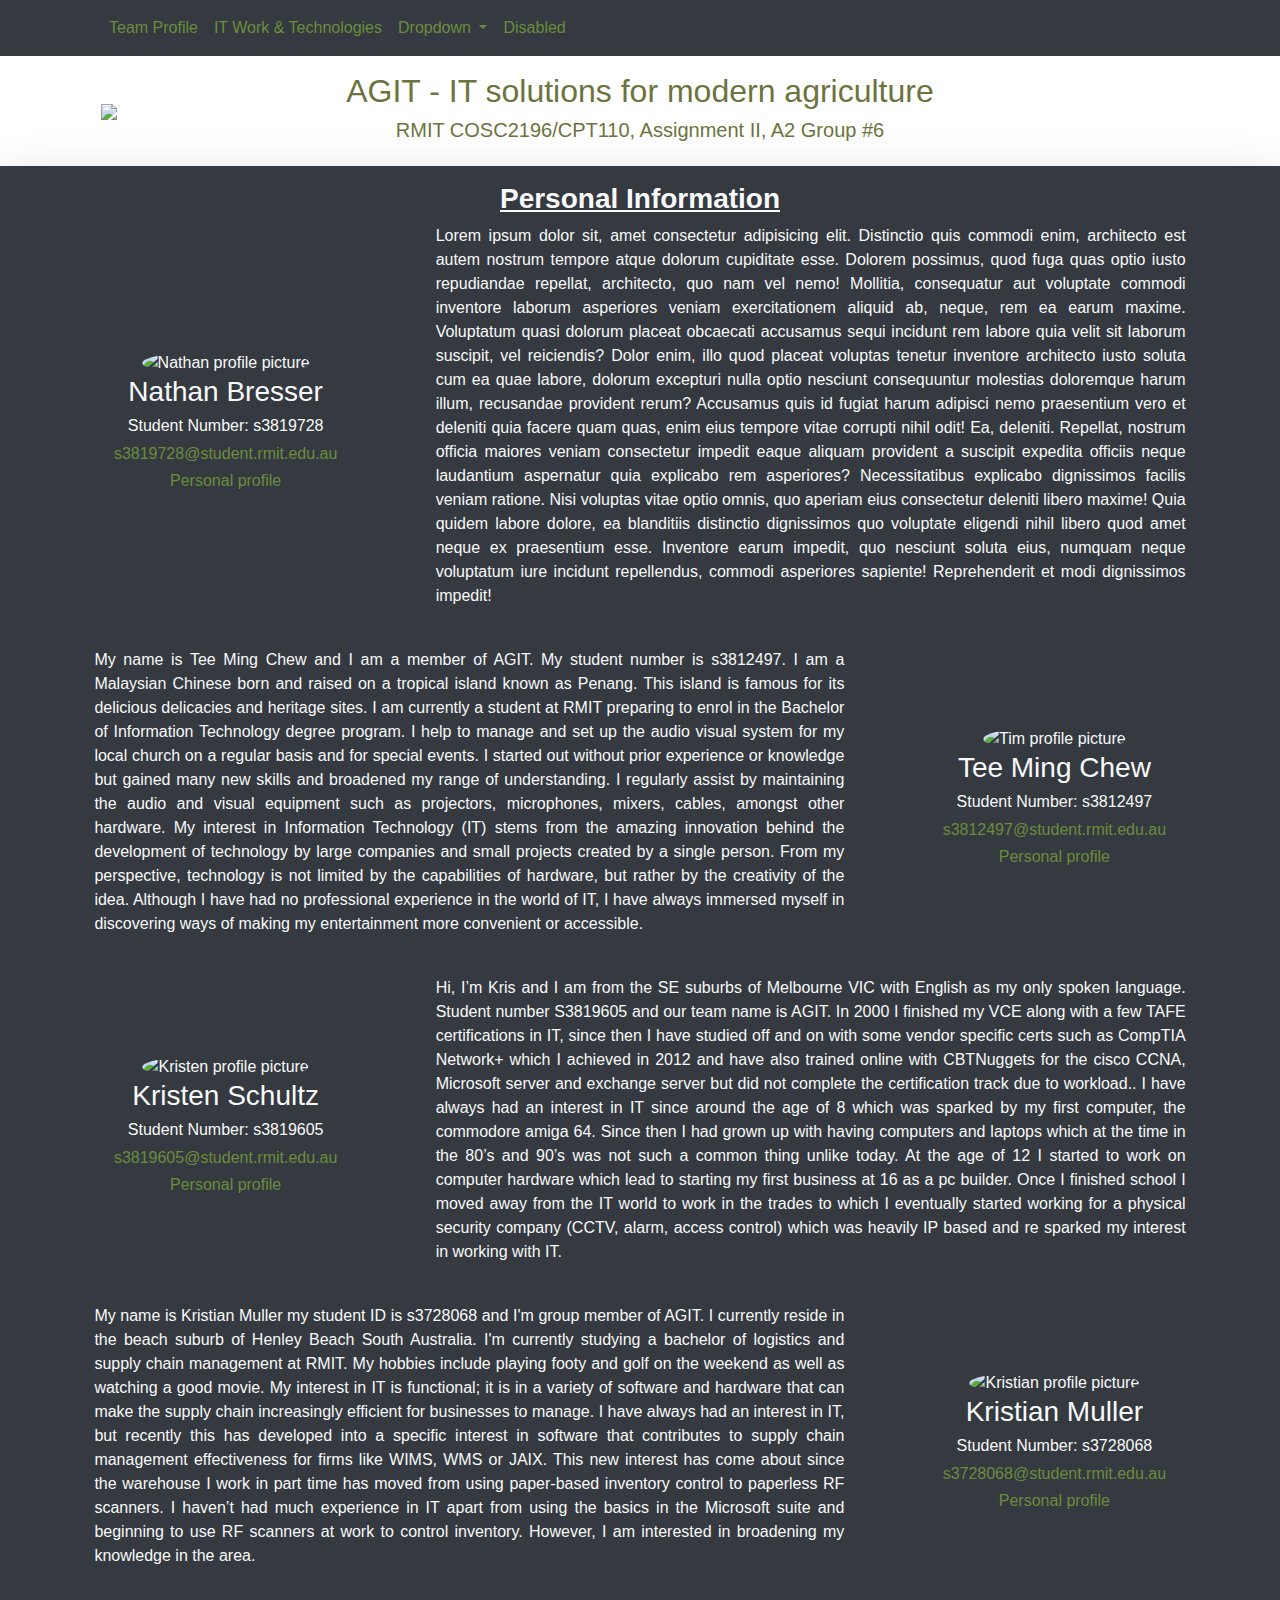
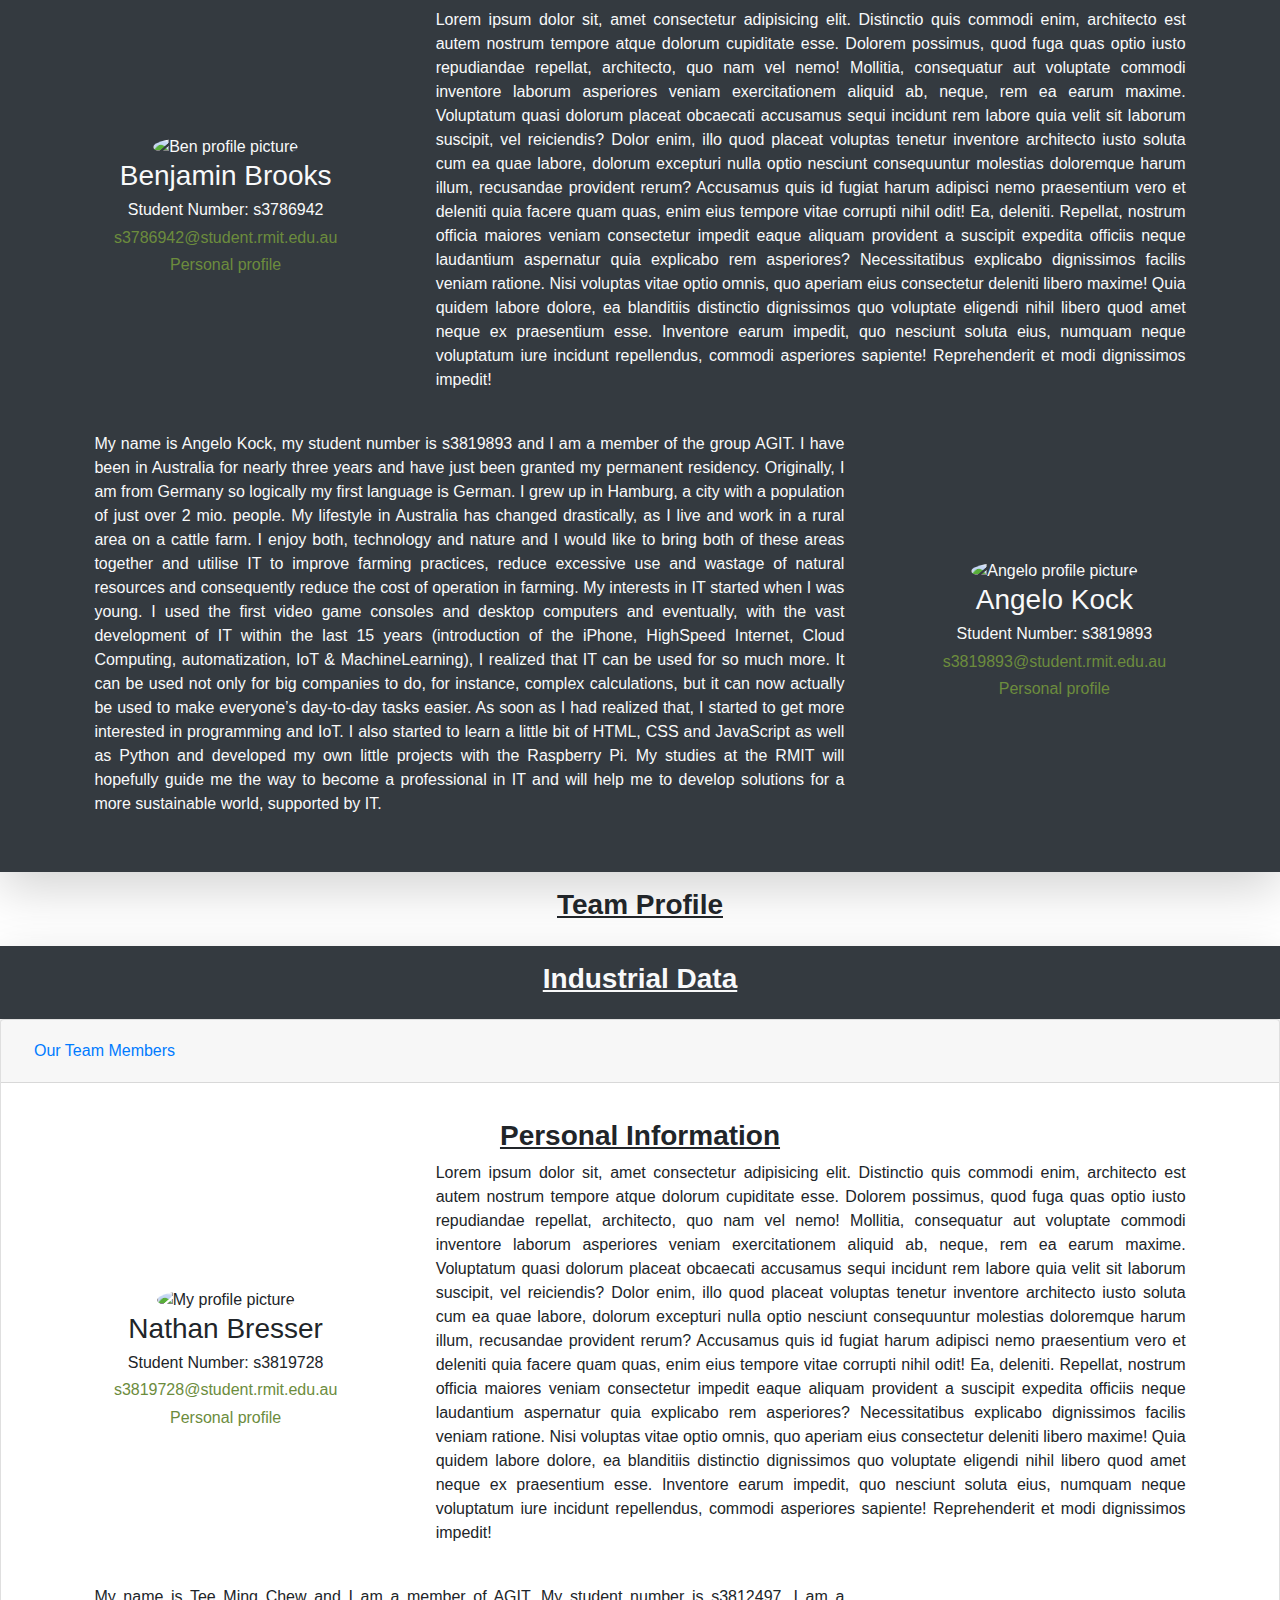
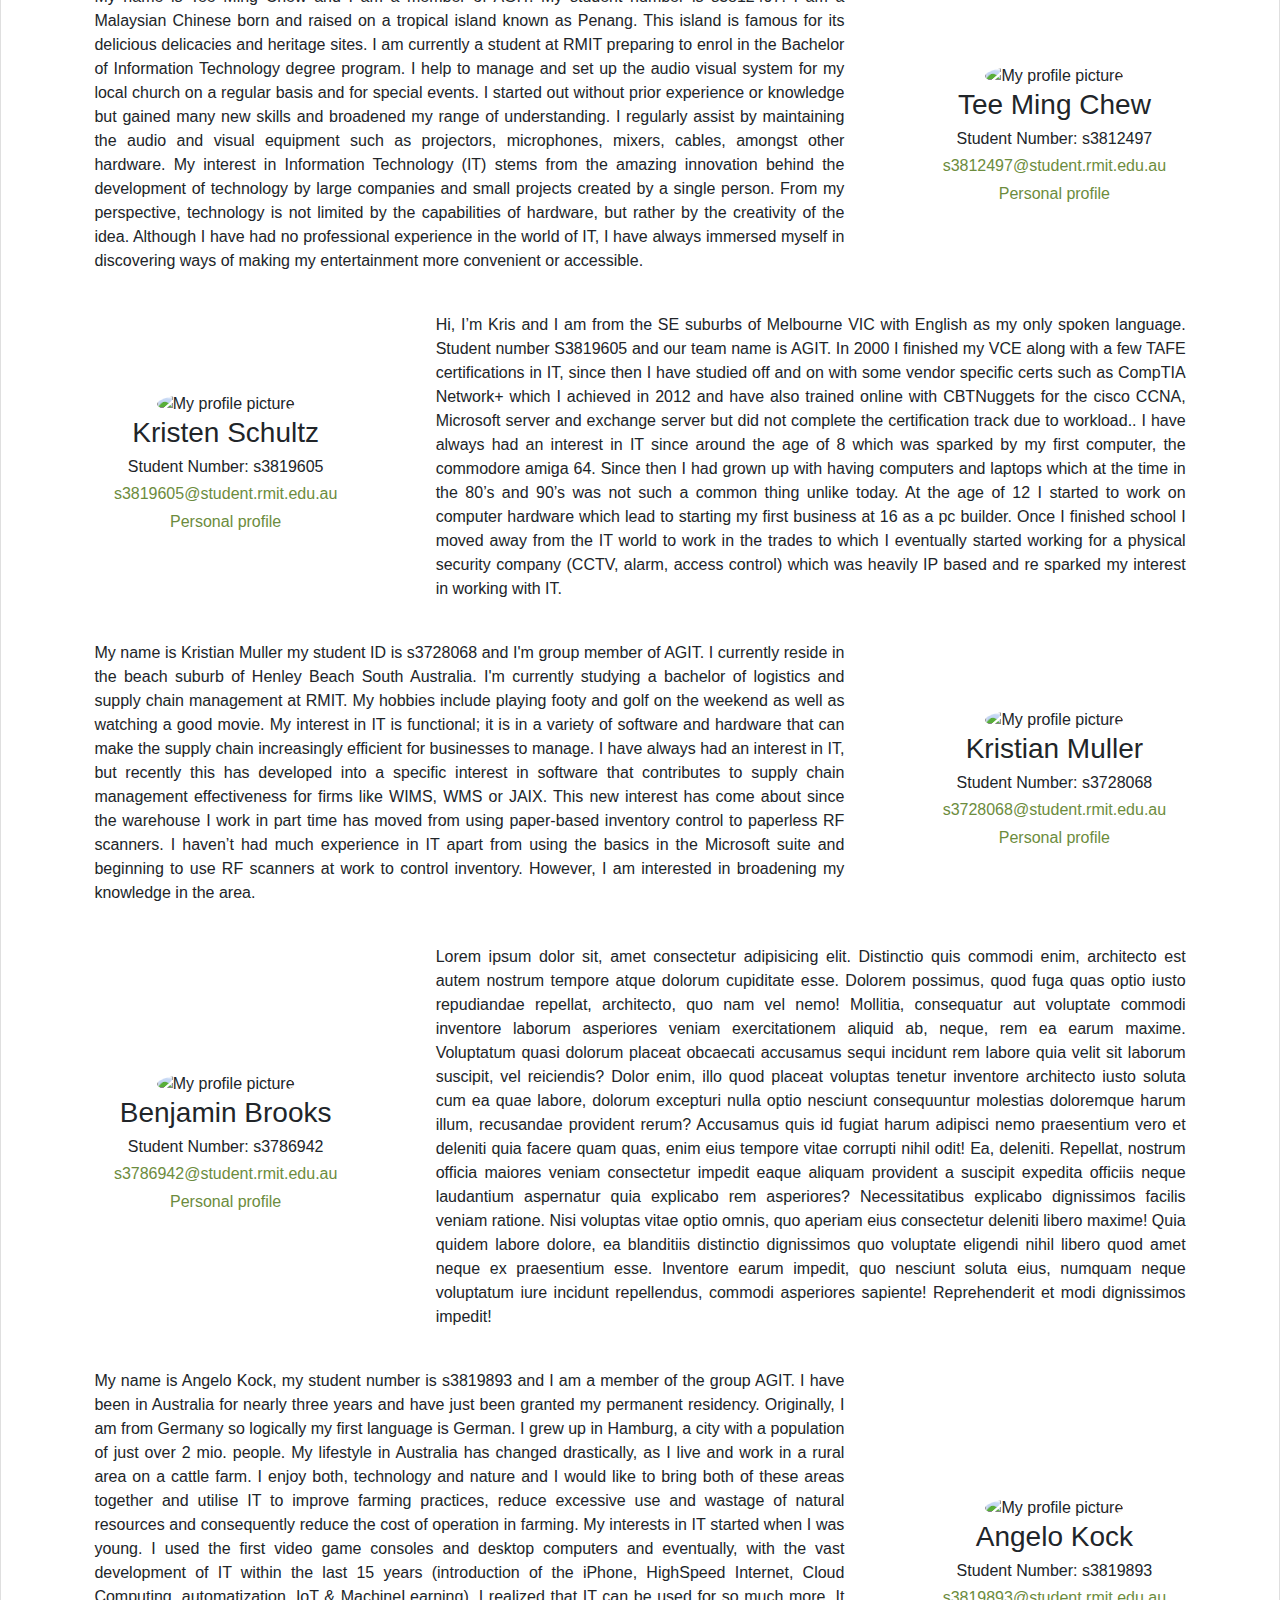
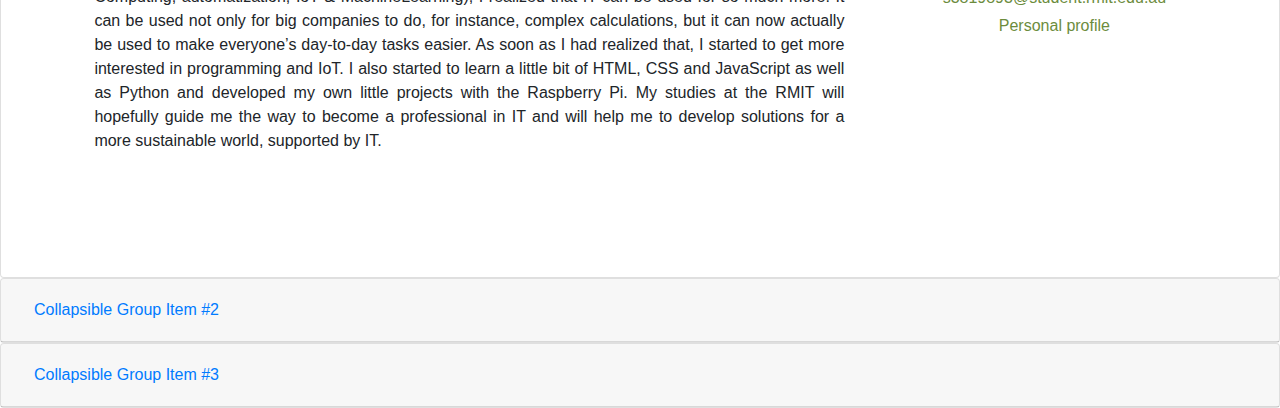
==== commit 2a0dc7e2: "added Kristian's personal information" ====
--- a/index.html
+++ b/index.html
@@ -125,7 +125,7 @@
 
                 <!--Tim-->
                 <div class="row mb-4 align-items-center">
-                    <div class="col col-11 col-md-11 col-lg-7 col-xl-8 d-flexr mx-auto order-md-2">
+                    <div class="col col-11 col-md-11 col-lg-7 col-xl-8 d-flexr mx-auto order-2 order-lg-1">
                         <p>
                             My name is Tee Ming Chew and I am a member of AGIT. My student number is s3812497. I am a
                             Malaysian Chinese born and raised on a tropical island known as Penang. This island is
@@ -143,7 +143,7 @@
                             my entertainment more convenient or accessible.
                         </p>
                     </div>
-                    <div class="col col-12 col-sm-8 col-md-6 col-lg-4 col-xl-3 d-flexr mx-auto text-center order-md-1">
+                    <div class="col col-12 col-sm-8 col-md-6 col-lg-4 col-xl-3 d-flexr mx-auto text-center order-1">
                         <img class="rounded-circle" src="img/pp_tim.jpg" alt="Tim profile picture" width="50%">
                         <h3>Tee Ming Chew</h3>
                         <h6>Student Number: s3812497</h6>
@@ -183,36 +183,12 @@
 
                 <!--Kristian-->
                 <div class="row mb-4 align-items-center">
-                    <div class="col col-11 col-md-11 col-lg-7 col-xl-8 d-flexr mx-auto order-md-2">
+                    <div class="col col-11 col-md-11 col-lg-7 col-xl-8 d-flexr mx-auto  order-2 order-lg-1">
                         <p>
-                            Lorem ipsum dolor sit, amet consectetur adipisicing elit. Distinctio quis commodi enim,
-                            architecto est autem nostrum tempore atque dolorum cupiditate esse. Dolorem possimus, quod
-                            fuga
-                            quas optio iusto repudiandae repellat, architecto, quo nam vel nemo! Mollitia, consequatur
-                            aut
-                            voluptate commodi inventore laborum asperiores veniam exercitationem aliquid ab, neque, rem
-                            ea
-                            earum maxime. Voluptatum quasi dolorum placeat obcaecati accusamus sequi incidunt rem labore
-                            quia velit sit laborum suscipit, vel reiciendis? Dolor enim, illo quod placeat voluptas
-                            tenetur
-                            inventore architecto iusto soluta cum ea quae labore, dolorum excepturi nulla optio nesciunt
-                            consequuntur molestias doloremque harum illum, recusandae provident rerum? Accusamus quis id
-                            fugiat harum adipisci nemo praesentium vero et deleniti quia facere quam quas, enim eius
-                            tempore
-                            vitae corrupti nihil odit! Ea, deleniti. Repellat, nostrum officia maiores veniam
-                            consectetur
-                            impedit eaque aliquam provident a suscipit expedita officiis neque laudantium aspernatur
-                            quia
-                            explicabo rem asperiores? Necessitatibus explicabo dignissimos facilis veniam ratione. Nisi
-                            voluptas vitae optio omnis, quo aperiam eius consectetur deleniti libero maxime! Quia quidem
-                            labore dolore, ea blanditiis distinctio dignissimos quo voluptate eligendi nihil libero quod
-                            amet neque ex praesentium esse. Inventore earum impedit, quo nesciunt soluta eius, numquam
-                            neque
-                            voluptatum iure incidunt repellendus, commodi asperiores sapiente! Reprehenderit et modi
-                            dignissimos impedit!
+                          My name is Kristian Muller my student ID is s3728068 and I'm group member of AGIT. I currently reside in the beach suburb of Henley Beach South Australia. I'm currently studying a bachelor of logistics and supply chain management at RMIT. My hobbies include playing footy and golf on the weekend as well as watching a good movie. My interest in IT is functional; it is in a variety of software and hardware that can make the supply chain increasingly efficient for businesses to manage. I have always had an interest in IT, but recently this has developed into a specific interest in software that contributes to supply chain management effectiveness for firms like WIMS, WMS or JAIX. This new interest has come about since the warehouse I work in part time has moved from using paper-based inventory control to paperless RF scanners. I haven’t had much experience in IT apart from using the basics in the Microsoft suite and beginning to use RF scanners at work to control inventory. However, I am interested in broadening my knowledge in the area.
                         </p>
                     </div>
-                    <div class="col col-12 col-sm-8 col-md-6 col-lg-4 col-xl-3 d-flexr mx-auto text-center order-md-1">
+                    <div class="col col-12 col-sm-8 col-md-6 col-lg-4 col-xl-3 d-flexr mx-auto text-center order-1">
                         <img class="rounded-circle" src="img/pp_kristian.jpg" alt="Kristian profile picture" width="50%">
                         <h3>Kristian Muller</h3>
                         <h6>Student Number: s3728068</h6>
@@ -265,7 +241,7 @@
 
                 <!--Angelo-->
                 <div class="row mb-4 align-items-center">
-                    <div class="col col-11 col-md-11 col-lg-7 col-xl-8 d-flexr mx-auto order-md-2">
+                    <div class="col col-11 col-md-11 col-lg-7 col-xl-8 d-flexr mx-auto  order-2 order-lg-1">
                         <p>
                             My name is Angelo Kock, my student number is s3819893 and I am a member of the group AGIT. I
                             have
@@ -321,7 +297,7 @@
                             for a more sustainable world, supported by IT.
                         </p>
                     </div>
-                    <div class="col col-12 col-sm-8 col-md-6 col-lg-4 col-xl-3 d-flexr mx-auto text-center order-md-1">
+                    <div class="col col-12 col-sm-8 col-md-6 col-lg-4 col-xl-3 d-flexr mx-auto text-center order-1">
                         <img class="rounded-circle" src="img/pp_angelo.jpg" alt="Angelo profile picture" width="50%">
                         <h3>Angelo Kock</h3>
                         <h6>Student Number: s3819893</h6>
@@ -342,7 +318,7 @@
             </div>
 
 
-            
+
             <!--Tim
             <div class="col">
               <p class="block">
@@ -457,7 +433,7 @@
 
             <div id="collapseOne" class="collapse show" aria-labelledby="headingOne" data-parent="#accordion">
                 <div class="card-body">
-                    
+
 
 
                         <div class="container">
@@ -467,7 +443,7 @@
                                     </div>
                                 </div>
                                 <div class="row pb-3 mb-5">
-                    
+
                                     <!--Nathan-->
                                     <div class="row mb-4 align-items-center">
                                         <div class="col col-12 col-sm-8 col-md-6 col-lg-4 col-xl-3 d-flexr mx-auto text-center">
@@ -507,7 +483,7 @@
                                             </p>
                                         </div>
                                     </div>
-                    
+
                                     <!--Tim-->
                                     <div class="row mb-4 align-items-center">
                                         <div class="col col-11 col-md-11 col-lg-7 col-xl-8 d-flexr mx-auto">
@@ -536,7 +512,7 @@
                                             <h6><a href="https://teeming01.github.io/" target="_blank">Personal profile</a></h6>
                                         </div>
                                     </div>
-                    
+
                                     <!--Kristen-->
                                     <div class="row mb-4 align-items-center">
                                         <div class="col col-12 col-sm-8 col-md-6 col-lg-4 col-xl-3 d-flexr mx-auto text-center">
@@ -565,9 +541,34 @@
                                             </p>
                                         </div>
                                     </div>
-                    
+
                                     <!--Kristian-->
                                     <div class="row mb-4 align-items-center">
+                                        <div class="col col-11 col-md-11 col-lg-7 col-xl-8 d-flexr mx-auto">
+                                            <p>
+                                              My name is Kristian Muller my student ID is s3728068 and I'm group member of AGIT. I currently reside in the beach suburb of Henley Beach South Australia. I'm currently studying a bachelor of logistics and supply chain management at RMIT. My hobbies include playing footy and golf on the weekend as well as watching a good movie. My interest in IT is functional; it is in a variety of software and hardware that can make the supply chain increasingly efficient for businesses to manage. I have always had an interest in IT, but recently this has developed into a specific interest in software that contributes to supply chain management effectiveness for firms like WIMS, WMS or JAIX. This new interest has come about since the warehouse I work in part time has moved from using paper-based inventory control to paperless RF scanners. I haven’t had much experience in IT apart from using the basics in the Microsoft suite and beginning to use RF scanners at work to control inventory. However, I am interested in broadening my knowledge in the area.
+                                            </p>
+                                        </div>
+                                        <div class="col col-12 col-sm-8 col-md-6 col-lg-4 col-xl-3 d-flexr mx-auto text-center">
+                                            <img class="rounded-circle" src="img/pp_kristian.jpg" alt="My profile picture" width="50%">
+                                            <h3>Kristian Muller</h3>
+                                            <h6>Student Number: s3728068</h6>
+                                            <h6><a href="mailto:s3728068@student.rmit.edu.au">s3728068@student.rmit.edu.au</a></h6>
+                                            <h6><a href="https://mulls27.github.io/Assessment-1-My-Profile-/" target="_blank">Personal
+                                                    profile</a></h6>
+                                        </div>
+                                    </div>
+
+                                    <!--Ben-->
+                                    <div class="row mb-4 align-items-center">
+                                        <div class="col col-12 col-sm-8 col-md-6 col-lg-4 col-xl-3 d-flexr mx-auto text-center">
+                                            <img class="rounded-circle" src="img/pp_ben.jpg" alt="My profile picture" width="50%">
+                                            <h3>Benjamin Brooks</h3>
+                                            <h6>Student Number: s3786942</h6>
+                                            <h6><a href="mailto:s3786942@student.rmit.edu.au">s3786942@student.rmit.edu.au</a></h6>
+                                            <h6><a href="https://benjaminhugh.github.io/ITPROFILE/" target="_blank">Personal profile</a>
+                                            </h6>
+                                        </div>
                                         <div class="col col-11 col-md-11 col-lg-7 col-xl-8 d-flexr mx-auto">
                                             <p>
                                                 Lorem ipsum dolor sit, amet consectetur adipisicing elit. Distinctio quis commodi enim,
@@ -597,57 +598,8 @@
                                                 dignissimos impedit!
                                             </p>
                                         </div>
-                                        <div class="col col-12 col-sm-8 col-md-6 col-lg-4 col-xl-3 d-flexr mx-auto text-center">
-                                            <img class="rounded-circle" src="img/pp_kristian.jpg" alt="My profile picture" width="50%">
-                                            <h3>Kristian Muller</h3>
-                                            <h6>Student Number: s3728068</h6>
-                                            <h6><a href="mailto:s3728068@student.rmit.edu.au">s3728068@student.rmit.edu.au</a></h6>
-                                            <h6><a href="https://mulls27.github.io/Assessment-1-My-Profile-/" target="_blank">Personal
-                                                    profile</a></h6>
-                                        </div>
                                     </div>
-                    
-                                    <!--Ben-->
-                                    <div class="row mb-4 align-items-center">
-                                        <div class="col col-12 col-sm-8 col-md-6 col-lg-4 col-xl-3 d-flexr mx-auto text-center">
-                                            <img class="rounded-circle" src="img/pp_ben.jpg" alt="My profile picture" width="50%">
-                                            <h3>Benjamin Brooks</h3>
-                                            <h6>Student Number: s3786942</h6>
-                                            <h6><a href="mailto:s3786942@student.rmit.edu.au">s3786942@student.rmit.edu.au</a></h6>
-                                            <h6><a href="https://benjaminhugh.github.io/ITPROFILE/" target="_blank">Personal profile</a>
-                                            </h6>
-                                        </div>
-                                        <div class="col col-11 col-md-11 col-lg-7 col-xl-8 d-flexr mx-auto">
-                                            <p>
-                                                Lorem ipsum dolor sit, amet consectetur adipisicing elit. Distinctio quis commodi enim,
-                                                architecto est autem nostrum tempore atque dolorum cupiditate esse. Dolorem possimus, quod
-                                                fuga
-                                                quas optio iusto repudiandae repellat, architecto, quo nam vel nemo! Mollitia, consequatur
-                                                aut
-                                                voluptate commodi inventore laborum asperiores veniam exercitationem aliquid ab, neque, rem
-                                                ea
-                                                earum maxime. Voluptatum quasi dolorum placeat obcaecati accusamus sequi incidunt rem labore
-                                                quia velit sit laborum suscipit, vel reiciendis? Dolor enim, illo quod placeat voluptas
-                                                tenetur
-                                                inventore architecto iusto soluta cum ea quae labore, dolorum excepturi nulla optio nesciunt
-                                                consequuntur molestias doloremque harum illum, recusandae provident rerum? Accusamus quis id
-                                                fugiat harum adipisci nemo praesentium vero et deleniti quia facere quam quas, enim eius
-                                                tempore
-                                                vitae corrupti nihil odit! Ea, deleniti. Repellat, nostrum officia maiores veniam
-                                                consectetur
-                                                impedit eaque aliquam provident a suscipit expedita officiis neque laudantium aspernatur
-                                                quia
-                                                explicabo rem asperiores? Necessitatibus explicabo dignissimos facilis veniam ratione. Nisi
-                                                voluptas vitae optio omnis, quo aperiam eius consectetur deleniti libero maxime! Quia quidem
-                                                labore dolore, ea blanditiis distinctio dignissimos quo voluptate eligendi nihil libero quod
-                                                amet neque ex praesentium esse. Inventore earum impedit, quo nesciunt soluta eius, numquam
-                                                neque
-                                                voluptatum iure incidunt repellendus, commodi asperiores sapiente! Reprehenderit et modi
-                                                dignissimos impedit!
-                                            </p>
-                                        </div>
-                                    </div>
-                    
+
                                     <!--Angelo-->
                                     <div class="row mb-4 align-items-center">
                                         <div class="col col-11 col-md-11 col-lg-7 col-xl-8 d-flexr mx-auto">
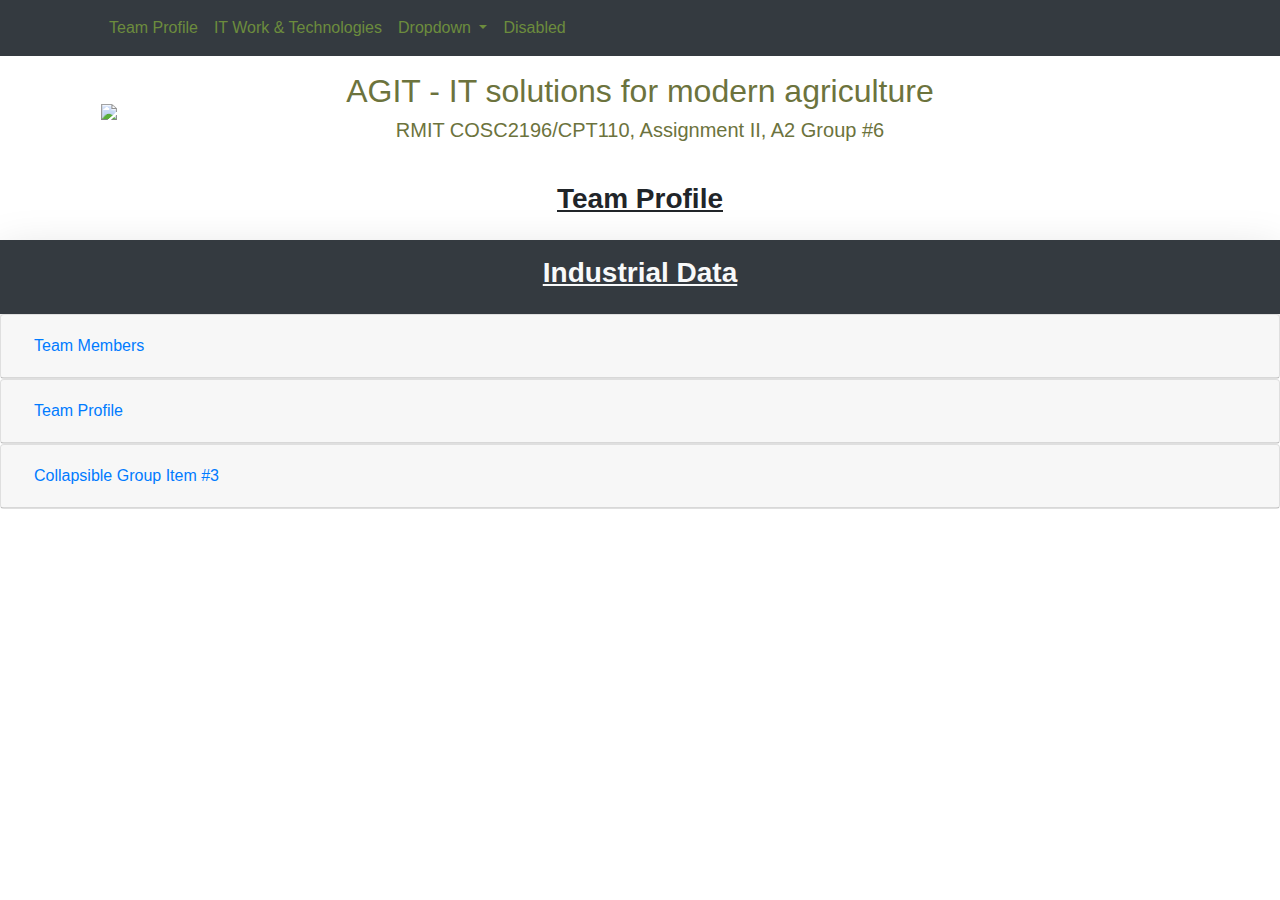
==== commit 2f0391f1: "changes in profile paragraphes" ====
--- a/index.html
+++ b/index.html
@@ -74,241 +74,7 @@
 
 
     <!--team profile-->
-    <div id="team_profile" class="container-fluid text-light bg-dark shadow-lg">
-        <div class="container">
-            <div class="row">
-                <div class="col text-center pt-3">
-                    <h3 class="head">Personal Information</h3>
-                </div>
-            </div>
-            <div class="row pb-3">
-
-                <!--Nathan-->
-                <div class="row mb-4 align-items-center">
-                    <div class="col col-12 col-sm-8 col-md-6 col-lg-4 col-xl-3 d-flexr mx-auto text-center">
-                        <img class="rounded-circle" src="img/pp_nathan.jpg" alt="Nathan profile picture" width="50%">
-                        <h3>Nathan Bresser</h3>
-                        <h6>Student Number: s3819728</h6>
-                        <h6><a href="mailto:s3819728@student.rmit.edu.au">s3819728@student.rmit.edu.au</a></h6>
-                        <h6><a href="https://nbresser.github.io/" target="_blank">Personal profile</a></h6>
-                    </div>
-                    <div class="col col-11 col-md-11 col-lg-7 col-xl-8 d-flexr mx-auto">
-                        <p>
-                            Lorem ipsum dolor sit, amet consectetur adipisicing elit. Distinctio quis commodi enim,
-                            architecto est autem nostrum tempore atque dolorum cupiditate esse. Dolorem possimus, quod
-                            fuga
-                            quas optio iusto repudiandae repellat, architecto, quo nam vel nemo! Mollitia, consequatur
-                            aut
-                            voluptate commodi inventore laborum asperiores veniam exercitationem aliquid ab, neque, rem
-                            ea
-                            earum maxime. Voluptatum quasi dolorum placeat obcaecati accusamus sequi incidunt rem labore
-                            quia velit sit laborum suscipit, vel reiciendis? Dolor enim, illo quod placeat voluptas
-                            tenetur
-                            inventore architecto iusto soluta cum ea quae labore, dolorum excepturi nulla optio nesciunt
-                            consequuntur molestias doloremque harum illum, recusandae provident rerum? Accusamus quis id
-                            fugiat harum adipisci nemo praesentium vero et deleniti quia facere quam quas, enim eius
-                            tempore
-                            vitae corrupti nihil odit! Ea, deleniti. Repellat, nostrum officia maiores veniam
-                            consectetur
-                            impedit eaque aliquam provident a suscipit expedita officiis neque laudantium aspernatur
-                            quia
-                            explicabo rem asperiores? Necessitatibus explicabo dignissimos facilis veniam ratione. Nisi
-                            voluptas vitae optio omnis, quo aperiam eius consectetur deleniti libero maxime! Quia quidem
-                            labore dolore, ea blanditiis distinctio dignissimos quo voluptate eligendi nihil libero quod
-                            amet neque ex praesentium esse. Inventore earum impedit, quo nesciunt soluta eius, numquam
-                            neque
-                            voluptatum iure incidunt repellendus, commodi asperiores sapiente! Reprehenderit et modi
-                            dignissimos impedit!
-                        </p>
-                    </div>
-                </div>
-
-                <!--Tim-->
-                <div class="row mb-4 align-items-center">
-                    <div class="col col-11 col-md-11 col-lg-7 col-xl-8 d-flexr mx-auto order-2 order-lg-1">
-                        <p>
-                            My name is Tee Ming Chew and I am a member of AGIT. My student number is s3812497. I am a
-                            Malaysian Chinese born and raised on a tropical island known as Penang. This island is
-                            famous for its delicious delicacies and heritage sites. I am currently a student at RMIT
-                            preparing to enrol in the Bachelor of Information Technology degree program. I help to
-                            manage and set up the audio visual system for my local church on a regular basis and for
-                            special events. I started out without prior experience or knowledge but gained many new
-                            skills and broadened my range of understanding. I regularly assist by maintaining the audio
-                            and visual equipment such as projectors, microphones, mixers, cables, amongst other
-                            hardware. My interest in Information Technology (IT) stems from the amazing innovation
-                            behind the development of technology by large companies and small projects created by a
-                            single person. From my perspective, technology is not limited by the capabilities of
-                            hardware, but rather by the creativity of the idea. Although I have had no professional
-                            experience in the world of IT, I have always immersed myself in discovering ways of making
-                            my entertainment more convenient or accessible.
-                        </p>
-                    </div>
-                    <div class="col col-12 col-sm-8 col-md-6 col-lg-4 col-xl-3 d-flexr mx-auto text-center order-1">
-                        <img class="rounded-circle" src="img/pp_tim.jpg" alt="Tim profile picture" width="50%">
-                        <h3>Tee Ming Chew</h3>
-                        <h6>Student Number: s3812497</h6>
-                        <h6><a href="mailto:s3812497@student.rmit.edu.au">s3812497@student.rmit.edu.au</a></h6>
-                        <h6><a href="https://teeming01.github.io/" target="_blank">Personal profile</a></h6>
-                    </div>
-                </div>
-
-                <!--Kristen-->
-                <div class="row mb-4 align-items-center">
-                    <div class="col col-12 col-sm-8 col-md-6 col-lg-4 col-xl-3 d-flexr mx-auto text-center">
-                        <img class="rounded-circle" src="img/pp_kris.jpg" alt="Kristen profile picture" width="50%">
-                        <h3>Kristen Schultz</h3>
-                        <h6>Student Number: s3819605</h6>
-                        <h6><a href="mailto:S3819605@student.rmit.edu.au">s3819605@student.rmit.edu.au</a></h6>
-                        <h6><a href="https://krisschultz.github.io/Assignment-1/" target="_blank">Personal profile</a>
-                        </h6>
-                    </div>
-                    <div class="col col-11 col-md-11 col-lg-7 col-xl-8 d-flexr mx-auto">
-                        <p>
-                            Hi, I’m Kris and I am from the SE suburbs of Melbourne VIC with English as my only spoken
-                            language. Student number S3819605 and our team name is AGIT. In 2000 I finished my VCE along
-                            with a few TAFE certifications in IT, since then I have studied off and on with some vendor
-                            specific certs such as CompTIA Network+ which I achieved in 2012 and have also trained
-                            online with CBTNuggets for the cisco CCNA, Microsoft server and exchange server but did not
-                            complete the certification track due to workload.. I have always had an interest in IT since
-                            around the age of 8 which was sparked by my first computer, the commodore amiga 64. Since
-                            then I had grown up with having computers and laptops which at the time in the 80’s and 90’s
-                            was not such a common thing unlike today. At the age of 12 I started to work on computer
-                            hardware which lead to starting my first business at 16 as a pc builder. Once I finished
-                            school I moved away from the IT world to work in the trades to which I eventually started
-                            working for a physical security company (CCTV, alarm, access control) which was heavily IP
-                            based and re sparked my interest in working with IT.
-                        </p>
-                    </div>
-                </div>
-
-                <!--Kristian-->
-                <div class="row mb-4 align-items-center">
-                    <div class="col col-11 col-md-11 col-lg-7 col-xl-8 d-flexr mx-auto  order-2 order-lg-1">
-                        <p>
-                          My name is Kristian Muller my student ID is s3728068 and I'm group member of AGIT. I currently reside in the beach suburb of Henley Beach South Australia. I'm currently studying a bachelor of logistics and supply chain management at RMIT. My hobbies include playing footy and golf on the weekend as well as watching a good movie. My interest in IT is functional; it is in a variety of software and hardware that can make the supply chain increasingly efficient for businesses to manage. I have always had an interest in IT, but recently this has developed into a specific interest in software that contributes to supply chain management effectiveness for firms like WIMS, WMS or JAIX. This new interest has come about since the warehouse I work in part time has moved from using paper-based inventory control to paperless RF scanners. I haven’t had much experience in IT apart from using the basics in the Microsoft suite and beginning to use RF scanners at work to control inventory. However, I am interested in broadening my knowledge in the area.
-                        </p>
-                    </div>
-                    <div class="col col-12 col-sm-8 col-md-6 col-lg-4 col-xl-3 d-flexr mx-auto text-center order-1">
-                        <img class="rounded-circle" src="img/pp_kristian.jpg" alt="Kristian profile picture" width="50%">
-                        <h3>Kristian Muller</h3>
-                        <h6>Student Number: s3728068</h6>
-                        <h6><a href="mailto:s3728068@student.rmit.edu.au">s3728068@student.rmit.edu.au</a></h6>
-                        <h6><a href="https://mulls27.github.io/Assessment-1-My-Profile-/" target="_blank">Personal
-                                profile</a></h6>
-                    </div>
-                </div>
-
-                <!--Ben-->
-                <div class="row mb-4 align-items-center">
-                    <div class="col col-12 col-sm-8 col-md-6 col-lg-4 col-xl-3 d-flexr mx-auto text-center">
-                        <img class="rounded-circle" src="img/pp_ben.jpg" alt="Ben profile picture" width="50%">
-                        <h3>Benjamin Brooks</h3>
-                        <h6>Student Number: s3786942</h6>
-                        <h6><a href="mailto:s3786942@student.rmit.edu.au">s3786942@student.rmit.edu.au</a></h6>
-                        <h6><a href="https://benjaminhugh.github.io/ITPROFILE/" target="_blank">Personal profile</a>
-                        </h6>
-                    </div>
-                    <div class="col col-11 col-md-11 col-lg-7 col-xl-8 d-flexr mx-auto">
-                        <p>
-                            Lorem ipsum dolor sit, amet consectetur adipisicing elit. Distinctio quis commodi enim,
-                            architecto est autem nostrum tempore atque dolorum cupiditate esse. Dolorem possimus, quod
-                            fuga
-                            quas optio iusto repudiandae repellat, architecto, quo nam vel nemo! Mollitia, consequatur
-                            aut
-                            voluptate commodi inventore laborum asperiores veniam exercitationem aliquid ab, neque, rem
-                            ea
-                            earum maxime. Voluptatum quasi dolorum placeat obcaecati accusamus sequi incidunt rem labore
-                            quia velit sit laborum suscipit, vel reiciendis? Dolor enim, illo quod placeat voluptas
-                            tenetur
-                            inventore architecto iusto soluta cum ea quae labore, dolorum excepturi nulla optio nesciunt
-                            consequuntur molestias doloremque harum illum, recusandae provident rerum? Accusamus quis id
-                            fugiat harum adipisci nemo praesentium vero et deleniti quia facere quam quas, enim eius
-                            tempore
-                            vitae corrupti nihil odit! Ea, deleniti. Repellat, nostrum officia maiores veniam
-                            consectetur
-                            impedit eaque aliquam provident a suscipit expedita officiis neque laudantium aspernatur
-                            quia
-                            explicabo rem asperiores? Necessitatibus explicabo dignissimos facilis veniam ratione. Nisi
-                            voluptas vitae optio omnis, quo aperiam eius consectetur deleniti libero maxime! Quia quidem
-                            labore dolore, ea blanditiis distinctio dignissimos quo voluptate eligendi nihil libero quod
-                            amet neque ex praesentium esse. Inventore earum impedit, quo nesciunt soluta eius, numquam
-                            neque
-                            voluptatum iure incidunt repellendus, commodi asperiores sapiente! Reprehenderit et modi
-                            dignissimos impedit!
-                        </p>
-                    </div>
-                </div>
-
-                <!--Angelo-->
-                <div class="row mb-4 align-items-center">
-                    <div class="col col-11 col-md-11 col-lg-7 col-xl-8 d-flexr mx-auto  order-2 order-lg-1">
-                        <p>
-                            My name is Angelo Kock, my student number is s3819893 and I am a member of the group AGIT. I
-                            have
-                            been in
-                            Australia for nearly three years and have just been granted my permanent residency.
-                            Originally,
-                            I am
-                            from
-                            Germany so logically my first language is German. I grew up in Hamburg, a city with a
-                            population
-                            of
-                            just
-                            over 2 mio. people. My lifestyle in Australia has changed drastically, as I live and work in
-                            a
-                            rural
-                            area
-                            on a cattle farm. I enjoy both, technology and nature and I would like to bring both of
-                            these
-                            areas
-                            together
-                            and utilise IT to improve farming practices, reduce excessive use and wastage of natural
-                            resources
-                            and
-                            consequently reduce the cost of operation in farming. My interests in IT started when I was
-                            young. I
-                            used the
-                            first video game consoles and desktop computers and eventually, with the vast development of
-                            IT
-                            within the
-                            last 15 years (introduction of the iPhone, HighSpeed Internet, Cloud Computing,
-                            automatization,
-                            IoT
-                            & MachineLearning),
-                            I realized that IT can be used for so much more. It can be used not only for big companies
-                            to
-                            do,
-                            for
-                            instance, complex calculations, but it can now actually be used to make everyone’s
-                            day-to-day
-                            tasks
-                            easier. As soon as I had realized that, I started to get more interested in programming and
-                            IoT.
-                            I
-                            also started to learn a
-                            little bit of HTML, CSS and JavaScript as well as Python and developed my own little
-                            projects
-                            with
-                            the Raspberry Pi.
-                            My studies at the RMIT will hopefully guide me the way to become a professional in IT and
-                            will
-                            help
-                            me to develop solutions
-                            for a more sustainable world, supported by IT.
-                        </p>
-                    </div>
-                    <div class="col col-12 col-sm-8 col-md-6 col-lg-4 col-xl-3 d-flexr mx-auto text-center order-1">
-                        <img class="rounded-circle" src="img/pp_angelo.jpg" alt="Angelo profile picture" width="50%">
-                        <h3>Angelo Kock</h3>
-                        <h6>Student Number: s3819893</h6>
-                        <h6><a href="mailto:s3819893@student.rmit.edu.au">s3819893@student.rmit.edu.au</a></h6>
-                        <h6><a href="https://10111101000.github.io/rmit_assignment-1/" target="_blank">Personal
-                                profile</a></h6>
-                    </div>
-                </div>
-            </div>
-        </div>
-    </div>
+
     <div id="test_results" class="container-fluid">
         <div class="container">
             <div class="row">
@@ -337,7 +103,7 @@
               </p>
             </div>-->
 
-              <!--Angelo
+            <!--Angelo
               <div class="col">
                 <p class="block">
                   Angelo Kock<br><br>
@@ -401,9 +167,9 @@
                 The results of the tests above all coincide together and form a picture of my overall personality and confirm what I believe to be true about myself in that I am a natural leader and am following the correct path to further my career moving toward the goal of becoming a CTO. Test results have shown that I will work well as both a participant in a team along with taking on a managing role within the team environment. When forming a team I will be looking to make contact with other students by taking a proactive approach and reaching out to other people that have skillsets which would work well together.
               </p>
             -->
-</div>
-
         </div>
+
+    </div>
     </div>
     <div id="industry_data" class="container-fluid text-light bg-dark shadow-lg">
         <div class="container">
@@ -419,279 +185,778 @@
 
 
 
-<!-- Accordion TEST -->
+    <!-- Accordion TEST -->
     <div id="accordion">
         <div class="card">
+
             <div class="card-header" id="headingOne">
                 <h5 class="mb-0">
                     <button class="btn btn-link" data-toggle="collapse" data-target="#collapseOne" aria-expanded="true"
                         aria-controls="collapseOne">
-                        Our Team Members
+                        Team Members
                     </button>
                 </h5>
             </div>
 
-            <div id="collapseOne" class="collapse show" aria-labelledby="headingOne" data-parent="#accordion">
+            <div id="collapseOne" class="collapse text-light bg-dark" aria-labelledby="headingOne"
+                data-parent="#accordion">
                 <div class="card-body">
-
-
-
+                    <div id="team_profile" class="container-fluid">
                         <div class="container">
-                                <div class="row">
-                                    <div class="col text-center pt-3">
-                                        <h3 class="head">Personal Information</h3>
-                                    </div>
-                                </div>
-                                <div class="row pb-3 mb-5">
-
-                                    <!--Nathan-->
-                                    <div class="row mb-4 align-items-center">
-                                        <div class="col col-12 col-sm-8 col-md-6 col-lg-4 col-xl-3 d-flexr mx-auto text-center">
-                                            <img class="rounded-circle" src="img/pp_nathan.jpg" alt="My profile picture" width="50%">
-                                            <h3>Nathan Bresser</h3>
-                                            <h6>Student Number: s3819728</h6>
-                                            <h6><a href="mailto:s3819728@student.rmit.edu.au">s3819728@student.rmit.edu.au</a></h6>
-                                            <h6><a href="https://nbresser.github.io/" target="_blank">Personal profile</a></h6>
-                                        </div>
-                                        <div class="col col-11 col-md-11 col-lg-7 col-xl-8 d-flexr mx-auto">
-                                            <p>
-                                                Lorem ipsum dolor sit, amet consectetur adipisicing elit. Distinctio quis commodi enim,
-                                                architecto est autem nostrum tempore atque dolorum cupiditate esse. Dolorem possimus, quod
-                                                fuga
-                                                quas optio iusto repudiandae repellat, architecto, quo nam vel nemo! Mollitia, consequatur
-                                                aut
-                                                voluptate commodi inventore laborum asperiores veniam exercitationem aliquid ab, neque, rem
-                                                ea
-                                                earum maxime. Voluptatum quasi dolorum placeat obcaecati accusamus sequi incidunt rem labore
-                                                quia velit sit laborum suscipit, vel reiciendis? Dolor enim, illo quod placeat voluptas
-                                                tenetur
-                                                inventore architecto iusto soluta cum ea quae labore, dolorum excepturi nulla optio nesciunt
-                                                consequuntur molestias doloremque harum illum, recusandae provident rerum? Accusamus quis id
-                                                fugiat harum adipisci nemo praesentium vero et deleniti quia facere quam quas, enim eius
-                                                tempore
-                                                vitae corrupti nihil odit! Ea, deleniti. Repellat, nostrum officia maiores veniam
-                                                consectetur
-                                                impedit eaque aliquam provident a suscipit expedita officiis neque laudantium aspernatur
-                                                quia
-                                                explicabo rem asperiores? Necessitatibus explicabo dignissimos facilis veniam ratione. Nisi
-                                                voluptas vitae optio omnis, quo aperiam eius consectetur deleniti libero maxime! Quia quidem
-                                                labore dolore, ea blanditiis distinctio dignissimos quo voluptate eligendi nihil libero quod
-                                                amet neque ex praesentium esse. Inventore earum impedit, quo nesciunt soluta eius, numquam
-                                                neque
-                                                voluptatum iure incidunt repellendus, commodi asperiores sapiente! Reprehenderit et modi
-                                                dignissimos impedit!
-                                            </p>
-                                        </div>
-                                    </div>
-
-                                    <!--Tim-->
-                                    <div class="row mb-4 align-items-center">
-                                        <div class="col col-11 col-md-11 col-lg-7 col-xl-8 d-flexr mx-auto">
-                                            <p>
-                                                My name is Tee Ming Chew and I am a member of AGIT. My student number is s3812497. I am a
-                                                Malaysian Chinese born and raised on a tropical island known as Penang. This island is
-                                                famous for its delicious delicacies and heritage sites. I am currently a student at RMIT
-                                                preparing to enrol in the Bachelor of Information Technology degree program. I help to
-                                                manage and set up the audio visual system for my local church on a regular basis and for
-                                                special events. I started out without prior experience or knowledge but gained many new
-                                                skills and broadened my range of understanding. I regularly assist by maintaining the audio
-                                                and visual equipment such as projectors, microphones, mixers, cables, amongst other
-                                                hardware. My interest in Information Technology (IT) stems from the amazing innovation
-                                                behind the development of technology by large companies and small projects created by a
-                                                single person. From my perspective, technology is not limited by the capabilities of
-                                                hardware, but rather by the creativity of the idea. Although I have had no professional
-                                                experience in the world of IT, I have always immersed myself in discovering ways of making
-                                                my entertainment more convenient or accessible.
-                                            </p>
-                                        </div>
-                                        <div class="col col-12 col-sm-8 col-md-6 col-lg-4 col-xl-3 d-flexr mx-auto text-center">
-                                            <img class="rounded-circle" src="img/pp_tim.jpg" alt="My profile picture" width="50%">
-                                            <h3>Tee Ming Chew</h3>
-                                            <h6>Student Number: s3812497</h6>
-                                            <h6><a href="mailto:s3812497@student.rmit.edu.au">s3812497@student.rmit.edu.au</a></h6>
-                                            <h6><a href="https://teeming01.github.io/" target="_blank">Personal profile</a></h6>
-                                        </div>
-                                    </div>
-
-                                    <!--Kristen-->
-                                    <div class="row mb-4 align-items-center">
-                                        <div class="col col-12 col-sm-8 col-md-6 col-lg-4 col-xl-3 d-flexr mx-auto text-center">
-                                            <img class="rounded-circle" src="img/pp_kris.jpg" alt="My profile picture" width="50%">
-                                            <h3>Kristen Schultz</h3>
-                                            <h6>Student Number: s3819605</h6>
-                                            <h6><a href="mailto:S3819605@student.rmit.edu.au">s3819605@student.rmit.edu.au</a></h6>
-                                            <h6><a href="https://krisschultz.github.io/Assignment-1/" target="_blank">Personal profile</a>
-                                            </h6>
-                                        </div>
-                                        <div class="col col-11 col-md-11 col-lg-7 col-xl-8 d-flexr mx-auto">
-                                            <p>
-                                                Hi, I’m Kris and I am from the SE suburbs of Melbourne VIC with English as my only spoken
-                                                language. Student number S3819605 and our team name is AGIT. In 2000 I finished my VCE along
-                                                with a few TAFE certifications in IT, since then I have studied off and on with some vendor
-                                                specific certs such as CompTIA Network+ which I achieved in 2012 and have also trained
-                                                online with CBTNuggets for the cisco CCNA, Microsoft server and exchange server but did not
-                                                complete the certification track due to workload.. I have always had an interest in IT since
-                                                around the age of 8 which was sparked by my first computer, the commodore amiga 64. Since
-                                                then I had grown up with having computers and laptops which at the time in the 80’s and 90’s
-                                                was not such a common thing unlike today. At the age of 12 I started to work on computer
-                                                hardware which lead to starting my first business at 16 as a pc builder. Once I finished
-                                                school I moved away from the IT world to work in the trades to which I eventually started
-                                                working for a physical security company (CCTV, alarm, access control) which was heavily IP
-                                                based and re sparked my interest in working with IT.
-                                            </p>
-                                        </div>
-                                    </div>
-
-                                    <!--Kristian-->
-                                    <div class="row mb-4 align-items-center">
-                                        <div class="col col-11 col-md-11 col-lg-7 col-xl-8 d-flexr mx-auto">
-                                            <p>
-                                              My name is Kristian Muller my student ID is s3728068 and I'm group member of AGIT. I currently reside in the beach suburb of Henley Beach South Australia. I'm currently studying a bachelor of logistics and supply chain management at RMIT. My hobbies include playing footy and golf on the weekend as well as watching a good movie. My interest in IT is functional; it is in a variety of software and hardware that can make the supply chain increasingly efficient for businesses to manage. I have always had an interest in IT, but recently this has developed into a specific interest in software that contributes to supply chain management effectiveness for firms like WIMS, WMS or JAIX. This new interest has come about since the warehouse I work in part time has moved from using paper-based inventory control to paperless RF scanners. I haven’t had much experience in IT apart from using the basics in the Microsoft suite and beginning to use RF scanners at work to control inventory. However, I am interested in broadening my knowledge in the area.
-                                            </p>
-                                        </div>
-                                        <div class="col col-12 col-sm-8 col-md-6 col-lg-4 col-xl-3 d-flexr mx-auto text-center">
-                                            <img class="rounded-circle" src="img/pp_kristian.jpg" alt="My profile picture" width="50%">
-                                            <h3>Kristian Muller</h3>
-                                            <h6>Student Number: s3728068</h6>
-                                            <h6><a href="mailto:s3728068@student.rmit.edu.au">s3728068@student.rmit.edu.au</a></h6>
-                                            <h6><a href="https://mulls27.github.io/Assessment-1-My-Profile-/" target="_blank">Personal
-                                                    profile</a></h6>
-                                        </div>
-                                    </div>
-
-                                    <!--Ben-->
-                                    <div class="row mb-4 align-items-center">
-                                        <div class="col col-12 col-sm-8 col-md-6 col-lg-4 col-xl-3 d-flexr mx-auto text-center">
-                                            <img class="rounded-circle" src="img/pp_ben.jpg" alt="My profile picture" width="50%">
-                                            <h3>Benjamin Brooks</h3>
-                                            <h6>Student Number: s3786942</h6>
-                                            <h6><a href="mailto:s3786942@student.rmit.edu.au">s3786942@student.rmit.edu.au</a></h6>
-                                            <h6><a href="https://benjaminhugh.github.io/ITPROFILE/" target="_blank">Personal profile</a>
-                                            </h6>
-                                        </div>
-                                        <div class="col col-11 col-md-11 col-lg-7 col-xl-8 d-flexr mx-auto">
-                                            <p>
-                                                Lorem ipsum dolor sit, amet consectetur adipisicing elit. Distinctio quis commodi enim,
-                                                architecto est autem nostrum tempore atque dolorum cupiditate esse. Dolorem possimus, quod
-                                                fuga
-                                                quas optio iusto repudiandae repellat, architecto, quo nam vel nemo! Mollitia, consequatur
-                                                aut
-                                                voluptate commodi inventore laborum asperiores veniam exercitationem aliquid ab, neque, rem
-                                                ea
-                                                earum maxime. Voluptatum quasi dolorum placeat obcaecati accusamus sequi incidunt rem labore
-                                                quia velit sit laborum suscipit, vel reiciendis? Dolor enim, illo quod placeat voluptas
-                                                tenetur
-                                                inventore architecto iusto soluta cum ea quae labore, dolorum excepturi nulla optio nesciunt
-                                                consequuntur molestias doloremque harum illum, recusandae provident rerum? Accusamus quis id
-                                                fugiat harum adipisci nemo praesentium vero et deleniti quia facere quam quas, enim eius
-                                                tempore
-                                                vitae corrupti nihil odit! Ea, deleniti. Repellat, nostrum officia maiores veniam
-                                                consectetur
-                                                impedit eaque aliquam provident a suscipit expedita officiis neque laudantium aspernatur
-                                                quia
-                                                explicabo rem asperiores? Necessitatibus explicabo dignissimos facilis veniam ratione. Nisi
-                                                voluptas vitae optio omnis, quo aperiam eius consectetur deleniti libero maxime! Quia quidem
-                                                labore dolore, ea blanditiis distinctio dignissimos quo voluptate eligendi nihil libero quod
-                                                amet neque ex praesentium esse. Inventore earum impedit, quo nesciunt soluta eius, numquam
-                                                neque
-                                                voluptatum iure incidunt repellendus, commodi asperiores sapiente! Reprehenderit et modi
-                                                dignissimos impedit!
-                                            </p>
-                                        </div>
-                                    </div>
-
-                                    <!--Angelo-->
-                                    <div class="row mb-4 align-items-center">
-                                        <div class="col col-11 col-md-11 col-lg-7 col-xl-8 d-flexr mx-auto">
-                                            <p>
-                                                My name is Angelo Kock, my student number is s3819893 and I am a member of the group AGIT. I
-                                                have
-                                                been in
-                                                Australia for nearly three years and have just been granted my permanent residency.
-                                                Originally,
-                                                I am
-                                                from
-                                                Germany so logically my first language is German. I grew up in Hamburg, a city with a
-                                                population
-                                                of
-                                                just
-                                                over 2 mio. people. My lifestyle in Australia has changed drastically, as I live and work in
-                                                a
-                                                rural
-                                                area
-                                                on a cattle farm. I enjoy both, technology and nature and I would like to bring both of
-                                                these
-                                                areas
-                                                together
-                                                and utilise IT to improve farming practices, reduce excessive use and wastage of natural
-                                                resources
-                                                and
-                                                consequently reduce the cost of operation in farming. My interests in IT started when I was
-                                                young. I
-                                                used the
-                                                first video game consoles and desktop computers and eventually, with the vast development of
-                                                IT
-                                                within the
-                                                last 15 years (introduction of the iPhone, HighSpeed Internet, Cloud Computing,
-                                                automatization,
-                                                IoT
-                                                & MachineLearning),
-                                                I realized that IT can be used for so much more. It can be used not only for big companies
-                                                to
-                                                do,
-                                                for
-                                                instance, complex calculations, but it can now actually be used to make everyone’s
-                                                day-to-day
-                                                tasks
-                                                easier. As soon as I had realized that, I started to get more interested in programming and
-                                                IoT.
-                                                I
-                                                also started to learn a
-                                                little bit of HTML, CSS and JavaScript as well as Python and developed my own little
-                                                projects
-                                                with
-                                                the Raspberry Pi.
-                                                My studies at the RMIT will hopefully guide me the way to become a professional in IT and
-                                                will
-                                                help
-                                                me to develop solutions
-                                                for a more sustainable world, supported by IT.
-                                            </p>
-                                        </div>
-                                        <div class="col col-12 col-sm-8 col-md-6 col-lg-4 col-xl-3 d-flexr mx-auto text-center">
-                                            <img class="rounded-circle" src="img/pp_angelo.jpg" alt="My profile picture" width="50%">
-                                            <h3>Angelo Kock</h3>
-                                            <h6>Student Number: s3819893</h6>
-                                            <h6><a href="mailto:s3819893@student.rmit.edu.au">s3819893@student.rmit.edu.au</a></h6>
-                                            <h6><a href="https://10111101000.github.io/rmit_assignment-1/" target="_blank">Personal
-                                                    profile</a></h6>
-                                        </div>
-                                    </div>
+                            <div class="row">
+                                <div class="col text-center pt-3 pb-4">
+                                    <h3 class="head">Personal Information</h3>
                                 </div>
                             </div>
-
-
+                            <div class="row pb-3">
+
+                                <!--Nathan-->
+                                <div class="row pb-4 align-items-center">
+                                    <div
+                                        class="col col-12 col-sm-8 col-md-6 col-lg-4 col-xl-3 d-flexr mx-auto text-center">
+                                        <img class="rounded-circle" src="img/pp_nathan.jpg" alt="Nathan profile picture"
+                                            width="50%">
+                                        <h3>Nathan Bresser</h3>
+                                        <h6>Student Number: s3819728</h6>
+                                        <h6><a
+                                                href="mailto:s3819728@student.rmit.edu.au">s3819728@student.rmit.edu.au</a>
+                                        </h6>
+                                        <h6><a href="https://nbresser.github.io/" target="_blank">Personal profile</a>
+                                        </h6>
+                                    </div>
+                                    <div class="col col-11 col-md-11 col-lg-7 col-xl-8 d-flexr mx-auto">
+                                        <p>
+                                            My name is Nathan Bresser my student ID is s3819728 and I’m a member of
+                                            group AGIT. I am a 24 year-old Canberra native currently living in Sydney
+                                            and working for a big four consulting firm and my hobbies are cycling and
+                                            watching films. My grandparents emigrated from the Netherlands in the 60s
+                                            and I am an English speaker. I’ve had an interest in IT from a very young
+                                            age when my farther taught me how to use the family PC. Since then I lost
+                                            touch with IT and pursued a career in accounting but have found that as time
+                                            goes on, I continue to seek out opportunities at work that allow me to learn
+                                            and develop my IT skills. My curiosity with IT was sparked again when I
+                                            realised I could automate some of my work with VBA in Excel and currently my
+                                            interest is focused on developing a ASP.NET web application. Through this
+                                            project at work I've been able to explore HTML with Bootstrap, C# and SQL.
+                                            This has exposed to me that If I want to pursue IT properly as a career, I
+                                            need a formal education in the fundamentals, so I have decided to enrol in
+                                            the Bachelor of IT at RMIT. My goal is to move from my Finance focused
+                                            career path to a role where I can leverage my finance experience, business
+                                            acumen and my IT skills.
+                                        </p>
+                                    </div>
+                                </div>
+
+                                <!--Tim-->
+                                <div class="row pb-4 align-items-center">
+                                    <div
+                                        class="col col-11 col-md-11 col-lg-7 col-xl-8 d-flexr mx-auto order-2 order-lg-1">
+                                        <p>
+                                            My name is Tee Ming Chew and I am a member of AGIT. My student number is
+                                            s3812497. I am a
+                                            Malaysian Chinese born and raised on a tropical island known as Penang. This
+                                            island is
+                                            famous for its delicious delicacies and heritage sites. I am currently a
+                                            student
+                                            at RMIT
+                                            preparing to enrol in the Bachelor of Information Technology degree program.
+                                            I
+                                            help to
+                                            manage and set up the audio visual system for my local church on a regular
+                                            basis
+                                            and for
+                                            special events. I started out without prior experience or knowledge but
+                                            gained
+                                            many new
+                                            skills and broadened my range of understanding. I regularly assist by
+                                            maintaining the audio
+                                            and visual equipment such as projectors, microphones, mixers, cables,
+                                            amongst
+                                            other
+                                            hardware. My interest in Information Technology (IT) stems from the amazing
+                                            innovation
+                                            behind the development of technology by large companies and small projects
+                                            created by a
+                                            single person. From my perspective, technology is not limited by the
+                                            capabilities of
+                                            hardware, but rather by the creativity of the idea. Although I have had no
+                                            professional
+                                            experience in the world of IT, I have always immersed myself in discovering
+                                            ways
+                                            of making
+                                            my entertainment more convenient or accessible.
+                                        </p>
+                                    </div>
+                                    <div
+                                        class="col col-12 col-sm-8 col-md-6 col-lg-4 col-xl-3 d-flexr mx-auto text-center order-1">
+                                        <img class="rounded-circle" src="img/pp_tim.jpg" alt="Tim profile picture"
+                                            width="50%">
+                                        <h3>Tee Ming Chew</h3>
+                                        <h6>Student Number: s3812497</h6>
+                                        <h6><a
+                                                href="mailto:s3812497@student.rmit.edu.au">s3812497@student.rmit.edu.au</a>
+                                        </h6>
+                                        <h6><a href="https://teeming01.github.io/" target="_blank">Personal profile</a>
+                                        </h6>
+                                    </div>
+                                </div>
+
+                                <!--Kristen-->
+                                <div class="row pb-4 align-items-center">
+                                    <div
+                                        class="col col-12 col-sm-8 col-md-6 col-lg-4 col-xl-3 d-flexr mx-auto text-center">
+                                        <img class="rounded-circle" src="img/pp_kris.jpg" alt="Kristen profile picture"
+                                            width="50%">
+                                        <h3>Kristen Schultz</h3>
+                                        <h6>Student Number: s3819605</h6>
+                                        <h6><a
+                                                href="mailto:S3819605@student.rmit.edu.au">s3819605@student.rmit.edu.au</a>
+                                        </h6>
+                                        <h6><a href="https://krisschultz.github.io/Assignment-1/"
+                                                target="_blank">Personal
+                                                profile</a>
+                                        </h6>
+                                    </div>
+                                    <div class="col col-11 col-md-11 col-lg-7 col-xl-8 d-flexr mx-auto">
+                                        <p>
+                                            Hi, I’m Kris and I am from the SE suburbs of Melbourne VIC with English as
+                                            my
+                                            only spoken
+                                            language. Student number S3819605 and our team name is AGIT. In 2000 I
+                                            finished
+                                            my VCE along
+                                            with a few TAFE certifications in IT, since then I have studied off and on
+                                            with
+                                            some vendor
+                                            specific certs such as CompTIA Network+ which I achieved in 2012 and have
+                                            also
+                                            trained
+                                            online with CBTNuggets for the cisco CCNA, Microsoft server and exchange
+                                            server
+                                            but did not
+                                            complete the certification track due to workload.. I have always had an
+                                            interest
+                                            in IT since
+                                            around the age of 8 which was sparked by my first computer, the commodore
+                                            amiga
+                                            64. Since
+                                            then I had grown up with having computers and laptops which at the time in
+                                            the
+                                            80’s and 90’s
+                                            was not such a common thing unlike today. At the age of 12 I started to work
+                                            on
+                                            computer
+                                            hardware which lead to starting my first business at 16 as a pc builder.
+                                            Once I
+                                            finished
+                                            school I moved away from the IT world to work in the trades to which I
+                                            eventually started
+                                            working for a physical security company (CCTV, alarm, access control) which
+                                            was
+                                            heavily IP
+                                            based and re sparked my interest in working with IT.
+                                        </p>
+                                    </div>
+                                </div>
+
+                                <!--Kristian-->
+                                <div class="row pb-4 align-items-center">
+                                    <div
+                                        class="col col-11 col-md-11 col-lg-7 col-xl-8 d-flexr mx-auto  order-2 order-lg-1">
+                                        <p>
+                                            My name is Kristian Muller my student ID is s3728068 and I'm group member of
+                                            AGIT. I
+                                            currently reside in the beach suburb of Henley Beach South Australia. I'm
+                                            currently studying
+                                            a bachelor of logistics and supply chain management at RMIT. My hobbies
+                                            include
+                                            playing
+                                            footy and golf on the weekend as well as watching a good movie. My interest
+                                            in
+                                            IT is
+                                            functional; it is in a variety of software and hardware that can make the
+                                            supply
+                                            chain
+                                            increasingly efficient for businesses to manage. I have always had an
+                                            interest
+                                            in IT, but
+                                            recently this has developed into a specific interest in software that
+                                            contributes to supply
+                                            chain management effectiveness for firms like WIMS, WMS or JAIX. This new
+                                            interest has come
+                                            about since the warehouse I work in part time has moved from using
+                                            paper-based
+                                            inventory
+                                            control to paperless RF scanners. I haven’t had much experience in IT apart
+                                            from
+                                            using the
+                                            basics in the Microsoft suite and beginning to use RF scanners at work to
+                                            control inventory.
+                                            However, I am interested in broadening my knowledge in the area.
+                                        </p>
+                                    </div>
+                                    <div
+                                        class="col col-12 col-sm-8 col-md-6 col-lg-4 col-xl-3 d-flexr mx-auto text-center order-1">
+                                        <img class="rounded-circle" src="img/pp_kristian.jpg"
+                                            alt="Kristian profile picture" width="50%">
+                                        <h3>Kristian Muller</h3>
+                                        <h6>Student Number: s3728068</h6>
+                                        <h6><a
+                                                href="mailto:s3728068@student.rmit.edu.au">s3728068@student.rmit.edu.au</a>
+                                        </h6>
+                                        <h6><a href="https://mulls27.github.io/Assessment-1-My-Profile-/"
+                                                target="_blank">Personal
+                                                profile</a></h6>
+                                    </div>
+                                </div>
+
+                                <!--Ben-->
+                                <div class="row pb-4 align-items-center">
+                                    <div
+                                        class="col col-12 col-sm-8 col-md-6 col-lg-4 col-xl-3 d-flexr mx-auto text-center">
+                                        <img class="rounded-circle" src="img/pp_ben.jpg" alt="Ben profile picture"
+                                            width="50%">
+                                        <h3>Benjamin Brooks</h3>
+                                        <h6>Student Number: s3786942</h6>
+                                        <h6><a
+                                                href="mailto:s3786942@student.rmit.edu.au">s3786942@student.rmit.edu.au</a>
+                                        </h6>
+                                        <h6><a href="https://benjaminhugh.github.io/ITPROFILE/" target="_blank">Personal
+                                                profile</a>
+                                        </h6>
+                                    </div>
+                                    <div class="col col-11 col-md-11 col-lg-7 col-xl-8 d-flexr mx-auto">
+                                        <p>
+                                                My name is Benjamin Brooks (s3786942, <a href="mailto:s3786942@student.rmit.edu.au">s3786942@student.rmit.edu.au</a>), I was born in Sydney, Australia and currently live in Balmain East and I’m part of the group AGIT. My parents are multigenerational Australians with English, Irish and Italian ancestry. I completed my high school education in 2009, since then I have completed a Diploma of Financial Planning and am working towards a Bachelor of Business. I speak English but would love to learn another language at some point in the future (maybe a programming language). My interests include exercise, sports, philosophy, meditation and travel. My interest in IT is based on my current lack of technological knowledge. I want to be able to participate effectively and make use of advancing technologies. I am a Wealth Consultant at Westpac and use role specific programs, I can use basic programs like Word, Power Point etc. and use a number of social media platforms. I chose to study at RMIT as I want to pursue a career in finance, in particular financial analysis. Having a strong understanding of Information Technology will be very useful, as using data and presenting data will be a key function in finance.
+                                        </p>
+                                    </div>
+                                </div>
+
+                                <!--Angelo-->
+                                <div class="row align-items-center">
+                                    <div
+                                        class="col col-11 col-md-11 col-lg-7 col-xl-8 d-flexr mx-auto  order-2 order-lg-1">
+                                        <p>
+                                            My name is Angelo Kock, my student number is s3819893 and I am a member of
+                                            the
+                                            group AGIT. I
+                                            have been in Australia for nearly three years and have just been granted my
+                                            permanent
+                                            residency. Originally, I am from Germany so logically my first language is
+                                            German. I grew up
+                                            in Hamburg, a city with a
+                                            population of just over 2 mio. people. My lifestyle in Australia has changed
+                                            drastically, as
+                                            I live and work in a rural area on a cattle farm. I enjoy both, technology
+                                            and
+                                            nature and I
+                                            would like to bring both of
+                                            these areas together and utilise IT to improve farming practices, reduce
+                                            excessive use and
+                                            wastage of natural
+                                            resources and consequently reduce the cost of operation in farming. My
+                                            interests
+                                            in IT
+                                            started when I was young. I
+                                            used thefirst video game consoles and desktop computers and eventually, with
+                                            the
+                                            vast
+                                            development of
+                                            IT within the last 15 years (introduction of the iPhone, HighSpeed Internet,
+                                            Cloud
+                                            Computing, automatization, IoT & MachineLearning),
+                                            I realized that IT can be used for so much more. It can be used not only for
+                                            big
+                                            companies
+                                            to do, for
+                                            instance, complex calculations, but it can now actually be used to make
+                                            everyone’s
+                                            day-to-day tasks easier. As soon as I had realized that, I started to get
+                                            more
+                                            interested in
+                                            programming and
+                                            IoT. I also started to learn a little bit of HTML, CSS and JavaScript as
+                                            well as
+                                            Python and
+                                            developed my own little projects with the Raspberry Pi. My studies at the
+                                            RMIT
+                                            will
+                                            hopefully guide me the way to become a professional in IT and will help me
+                                            to
+                                            develop
+                                            solutions for a more sustainable world, supported by IT.
+                                        </p>
+                                    </div>
+                                    <div
+                                        class="col col-12 col-sm-8 col-md-6 col-lg-4 col-xl-3 d-flexr mx-auto text-center order-1">
+                                        <img class="rounded-circle" src="img/pp_angelo.jpg" alt="Angelo profile picture"
+                                            width="50%">
+                                        <h3>Angelo Kock</h3>
+                                        <h6>Student Number: s3819893</h6>
+                                        <h6><a
+                                                href="mailto:s3819893@student.rmit.edu.au">s3819893@student.rmit.edu.au</a>
+                                        </h6>
+                                        <h6><a href="https://10111101000.github.io/rmit_assignment-1/"
+                                                target="_blank">Personal
+                                                profile</a></h6>
+                                    </div>
+                                </div>
+                            </div>
+                        </div>
+                    </div>
                 </div>
             </div>
+
         </div>
         <div class="card">
             <div class="card-header" id="headingTwo">
                 <h5 class="mb-0">
                     <button class="btn btn-link collapsed" data-toggle="collapse" data-target="#collapseTwo"
                         aria-expanded="false" aria-controls="collapseTwo">
-                        Collapsible Group Item #2
+                        Team Profile
                     </button>
                 </h5>
             </div>
             <div id="collapseTwo" class="collapse" aria-labelledby="headingTwo" data-parent="#accordion">
                 <div class="card-body">
-                    Anim pariatur cliche reprehenderit, enim eiusmod high life accusamus terry richardson ad squid. 3
-                    wolf moon officia aute, non cupidatat skateboard dolor brunch. Food truck quinoa nesciunt laborum
-                    eiusmod. Brunch 3 wolf moon tempor, sunt aliqua put a bird on it squid single-origin coffee nulla
-                    assumenda shoreditch et. Nihil anim keffiyeh helvetica, craft beer labore wes anderson cred nesciunt
-                    sapiente ea proident. Ad vegan excepteur butcher vice lomo. Leggings occaecat craft beer
-                    farm-to-table, raw denim aesthetic synth nesciunt you probably haven't heard of them accusamus
-                    labore sustainable VHS.
+                    <h3 class="head text-center pb-3">
+                        Individual Test Outcomes
+                    </h3>
+                    <div id="test-results" class="table-responsive">
+                        <table class="table">
+                            <thead>
+                                <th>
+                                    Test
+                                </th>
+                                <th>
+                                    Nathan Bresser
+                                </th>
+                                <th>
+                                    Tee Ming Chew
+                                </th>
+                                <th>
+                                    Kristen Schultz
+                                </th>
+                                <th>
+                                    Kristian Muller
+                                </th>
+                                <th>
+                                    Benjamin Brooks
+                                </th>
+                                <th>
+                                    Angelo Kock
+                                </th>
+                            </thead>
+                            <tbody>
+                                <tr>
+                                    <th>
+                                        Myers-Briggs Type Indicator
+                                    </th>
+                                    <td>
+                                        <p>
+                                            Type Indicator: ENFP
+                                        </p>
+                                        <strong>
+                                            Strengths
+                                        </strong>
+                                        <ul>
+                                            <li>
+                                                Curious
+                                            </li>
+                                            <li>
+                                                Observant
+                                            </li>
+                                            <li>
+                                                Energetic and Enthusiastic
+                                            </li>
+                                            <li>
+                                                Excellent Communicators
+                                            </li>
+                                            <li>
+                                                Know How to Relax
+                                            </li>
+                                            <li>
+                                                Very Popular and Friendly
+                                            </li>
+                                        </ul>
+                                        <strong>
+                                            Weaknesses
+                                        </strong>
+                                        <ul>
+                                            <li>
+                                                Poor Practical Skills
+                                            </li>
+                                            <li>
+                                                Find it Difficult to Focus
+                                            </li>
+                                            <li>
+                                                Overthink Things
+                                            </li>
+                                            <li>
+                                                Get Stressed Easily
+                                            </li>
+                                            <li>
+                                                Highly Emotional
+                                            </li>
+                                            <li>
+                                                Independent to a Fault
+                                            </li>
+                                        </ul>
+                                    </td>
+                                    <td>
+                                        <p>
+                                            Type Indicator: INFP-T
+                                        </p>
+                                        <strong>
+                                            Strengths
+                                        </strong>
+                                        <ul>
+                                            <li>
+                                                Idealistic
+                                            </li>
+                                            <li>
+                                                Seek and Value Harmony
+                                            </li>
+                                            <li>
+                                                Open-Minded and Flexible
+                                            </li>
+                                            <li>
+                                                Very Creative
+                                            </li>
+                                            <li>
+                                                Passionate and Energetic
+                                            </li>
+                                            <li>
+                                                Dedicated and Hard-Working
+                                            </li>
+                                        </ul>
+                                        <strong>
+                                            Weaknesses
+                                        </strong>
+                                        <ul>
+                                            <li>
+                                                Too Idealistic
+                                            </li>
+                                            <li>
+                                                Too Altruistic
+                                            </li>
+                                            <li>
+                                                Impractical
+                                            </li>
+                                            <li>
+                                                Dislike Dealing With Data
+                                            </li>
+                                            <li>
+                                                Take Things Personally
+                                            </li>
+                                            <li>
+                                                Difficult to Get to Know
+                                            </li>
+                                        </ul>
+                                    </td>
+                                    <td>
+                                        <p>
+                                            Type Indicator: ESTJ/ISTJ
+                                        </p>
+                                        <strong>
+                                            Strengths
+                                        </strong>
+                                        <ul>
+                                            <li>
+                                                Dedicated
+                                            </li>
+                                            <li>
+                                                Strong-willed
+                                            </li>
+                                            <li>
+                                                Direct and Honest
+                                            </li>
+                                            <li>
+                                                Loyal, Patient and Reliable
+                                            </li>
+                                            <li>
+                                                Enjoy Creating Order
+                                            </li>
+                                            <li>
+                                                Excellent Organizers
+                                            </li>
+                                        </ul>
+                                        <strong>
+                                            Weaknesses
+                                        </strong>
+                                        <ul>
+                                            <li>
+                                                Inflexible and Stubborn
+                                            </li>
+                                            <li>
+                                                Uncomfortable with Unconventional Situations
+                                            </li>
+                                            <li>
+                                                Judgmental
+                                            </li>
+                                            <li>
+                                                Too Focused on Social Status
+                                            </li>
+                                            <li>
+                                                Difficult to Relax
+                                            </li>
+                                            <li>
+                                                Difficulty Expressing Emotion
+                                            </li>
+                                        </ul>
+                                    </td>
+                                    <td>
+                                        <p>
+                                            Type Indicator: ISFP
+                                        </p>
+                                        <strong>
+                                            Strengths
+                                        </strong>
+                                        <ul>
+                                            <li>
+                                                Charming
+                                            </li>
+                                            <li>
+                                                Sensitive to Others
+                                            </li>
+                                            <li>
+                                                Imaginative
+                                            </li>
+                                            <li>
+                                                Passionate
+                                            </li>
+                                            <li>
+                                                Curious
+                                            </li>
+                                            <li>
+                                                Artistic
+                                            </li>
+                                        </ul>
+                                        <strong>
+                                            Weaknesses
+                                        </strong>
+                                        <ul>
+                                            <li>
+                                                Fiercely Independent
+                                            </li>
+                                            <li>
+                                                Unpredictable
+                                            </li>
+                                            <li>
+                                                Easily Stressed
+                                            </li>
+                                            <li>
+                                                Overly Competitive
+                                            </li>
+                                            <li>
+                                                Fluctuating Self-Esteem
+                                            </li>
+                                        </ul>
+
+                                    </td>
+                                    <td>
+                                        <p>
+                                            Type Indicator: ENFJ
+                                        </p>
+                                        <strong>
+                                            Strengths
+                                        </strong>
+                                        <ul>
+                                            <li>
+                                                Tolerant
+                                            </li>
+                                            <li>
+                                                Reliable
+                                            </li>
+                                            <li>
+                                                Charistmatic
+                                            </li>
+                                            <li>
+                                                Altruistic
+                                            </li>
+                                            <li>
+                                                Natural Leaders
+                                            </li>
+                                        </ul>
+                                        <strong>
+                                            Weaknesses
+                                        </strong>
+                                        <ul>
+                                            <li>
+                                                Overly Idealistic
+                                            </li>
+                                            <li>
+                                                Too Selfless
+                                            </li>
+                                            <li>
+                                                Too Sensitive
+                                            </li>
+                                            <li>
+                                                Fluctuating Self-Esteem
+                                            </li>
+                                            <li>
+                                                Struggle to Make Tough Decisions
+                                            </li>
+                                        </ul>
+                                    </td>
+                                    <td>
+                                        <p>
+                                            Type Indicator: ENFJ
+                                        </p>
+                                        <strong>
+                                            Strengths
+                                        </strong>
+                                        <ul>
+                                            <li>
+                                                Tolerant
+                                            </li>
+                                            <li>
+                                                Reliable
+                                            </li>
+                                            <li>
+                                                Charistmatic
+                                            </li>
+                                            <li>
+                                                Altruistic
+                                            </li>
+                                            <li>
+                                                Natural Leaders
+                                            </li>
+                                        </ul>
+                                        <strong>
+                                            Weaknesses
+                                        </strong>
+                                        <ul>
+                                            <li>
+                                                Overly Idealistic
+                                            </li>
+                                            <li>
+                                                Too Selfless
+                                            </li>
+                                            <li>
+                                                Too Sensitive
+                                            </li>
+                                            <li>
+                                                Fluctuating Self-Esteem
+                                            </li>
+                                            <li>
+                                                Struggle to Make Tough Decisions
+                                            </li>
+                                        </ul>
+                                    </td>
+                                </tr>
+                                <tr>
+                                    <th>
+                                        Learning style test
+                                    </th>
+                                    <td>
+                                        Tactile: 50%<br />
+                                        Visual: 30%<br />
+                                        Auditory: 20%
+                                    </td>
+                                    <td>
+                                        Tactile: 45%<br />
+                                        Visual: 40%<br />
+                                        Auditory: 15%
+                                    </td>
+                                    <td>
+                                        Visual = 7<br />
+                                        Aural = 6<br />
+                                        Read/Write = 0<br />
+                                        Kinaesthetic = 13
+                                    </td>
+                                    <td>
+                                        Auditory
+                                    </td>
+                                    <td>
+                                        Tactile: 20%<br />
+                                        Visual: 45%<br />
+                                        Auditory: 35%
+                                    </td>
+                                    <td>
+                                        Tactile: 25%<br />
+                                        Visual: 15%<br />
+                                        Auditory: 60%
+                                    </td>
+                                </tr>
+                                <tr>
+                                    <th>
+                                        Individual Test
+                                    </th>
+                                    <td>
+                                        <p>
+                                            I also completed an only psychometric text for abstract reasoning. This
+                                            required me to find the missing item in sequences and matrixes of shapes and
+                                            symbols. This was the first time I have attempted a test like this and I was
+                                            only able to get to 4 of the 15 questions in the seven minutes and thirty
+                                            seconds of time provided. I was able to answer 3 of the questions correctly.
+                                            (<a href="https://www.jobtestprep.co.uk/free-abstract-reasoning-test"
+                                                target="_blank">jobtestprep.co.uk/free-abstract-reasoning-test</a>,
+                                            2019)
+                                        </p>
+                                    </td>
+                                    <td>
+                                        <strong>Big Five Personality Test</strong><br />
+                                        Openness: 75%<br />
+                                        Conscientiousness: 35%<br />
+                                        Extraversion: 27%<br />
+                                        Agreeableness: 60%<br />
+                                        Neuroticism: 71%
+                                    </td>
+                                    <td>
+                                        <strong>Team Roles Online Test </strong><br />
+                                        Expert (22%):<br />
+                                        <p>
+                                            The expert has the skills and expertise required for the specific task at
+                                            hand. He or she has a strong focus on the task and may get defensive when
+                                            others interfere with his or her work. The expert prefers to work alone and
+                                            team members often have a great deal of trust and confidence in him or her.
+                                        </p>
+                                        Executive (19%):<br />
+                                        <p>
+                                            The executive is sometimes also referred to as the organizer. The executive
+                                            is generally disciplined and eager to get the job done. He or she is
+                                            efficient, practical, and systematic. Executives are well organized and
+                                            diligent, and quickly turn the ideas of a team into concrete actions and
+                                            practical plans.
+                                        </p>
+                                        Exlporer (14%)<br />
+                                        Innovator (14%)<br />
+                                        (<a href="https://www.123test.com/team-roles-test/"
+                                            target="_blank">123test.com/team-roles-test/</a>, 2019)
+                                    </td>
+                                    <td>
+                                        <strong>Big Five Personality Test</strong><br />
+                                        Openness: 67%<br />
+                                        Conscientiousness: 44%<br />
+                                        Extraversion: 56%<br />
+                                        Agreeableness: 62%<br />
+                                        Neuroticism: 52%
+                                    </td>
+                                    <td>
+                                        <img src="img/ben_PoliticalCompass.jpg" width="100%">
+                                    </td>
+                                    <td>
+                                        <strong>Big Five Personality Test</strong><br />
+                                        Openness: 87.5%<br />
+                                        Conscientiousness: 62.5%<br />
+                                        Extraversion: 56%<br />
+                                        Agreeableness: 69%<br />
+                                        Neuroticism: 58%<br />
+                                        (<a href="https://www.truity.com/test/big-five-personality-test" target="_blank"
+                                            )>truity.com/test/big-five-personality-test</a>, 2019)
+                                    </td>
+                                </tr>
+                            </tbody>
+                        </table>
+                    </div>
+                    <h3 class="head text-center pb-3">
+                        Analysis of the individual test results for a collaborative environment
+                    </h3>
+<!-- TO BE DONE -->
+                    <p>
+                        Placeholder
+                    </p>
                 </div>
             </div>
         </div>
@@ -717,7 +982,7 @@
             </div>
         </div>
     </div>
-<!-- Accordion TEST END -->
+    <!-- Accordion TEST END -->
 </body>
 
-</html>
+</html>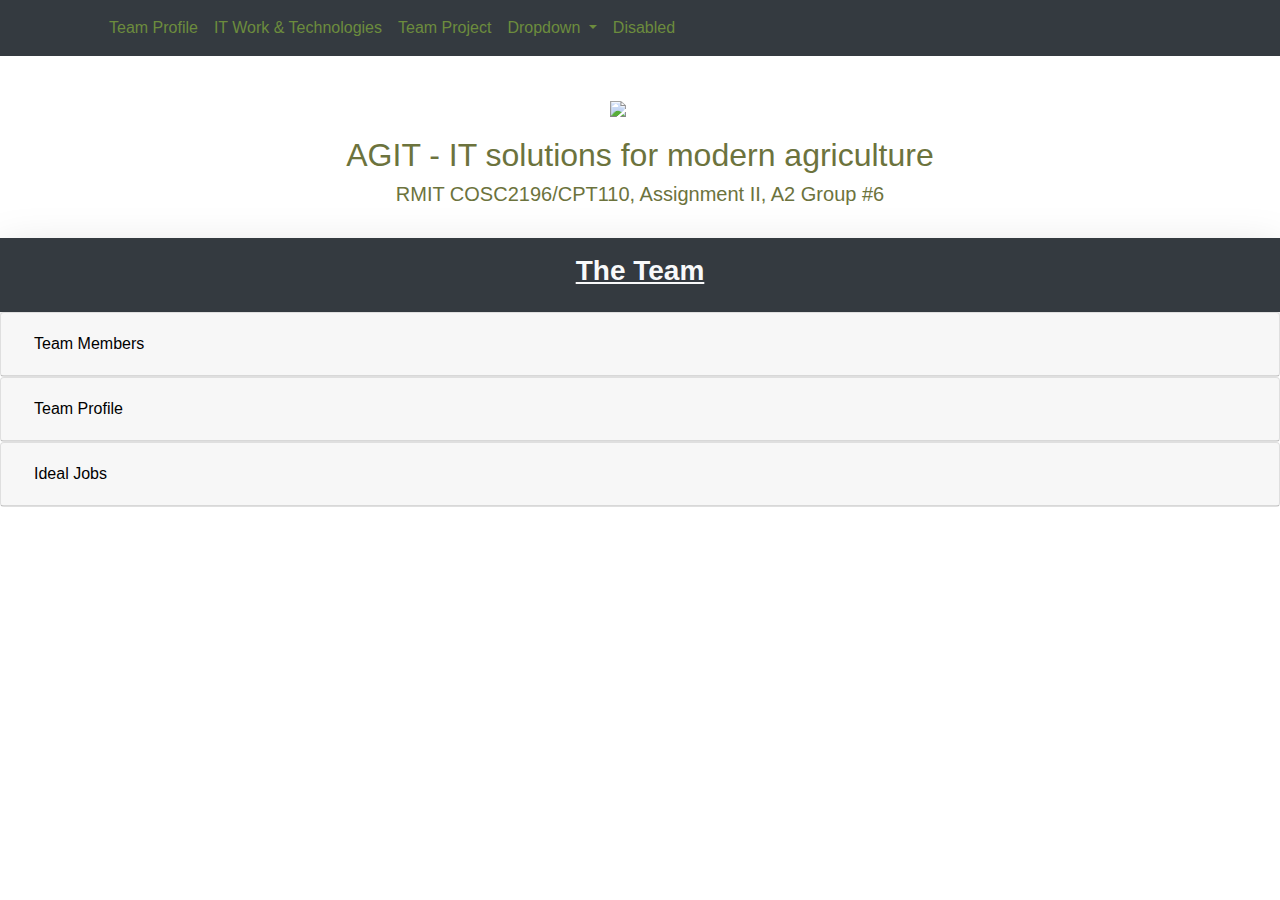
==== commit ffbf8ad5: "major changes: added profile page & description; changed header; changed nav. minor changes: improve" ====
--- a/index.html
+++ b/index.html
@@ -33,6 +33,9 @@
                         </li>
                         <li class="nav-item">
                             <a class="nav-link" href="it_work_technologies.html">IT Work & Technologies</a>
+                        </li>
+                        <li class="nav-item">
+                            <a class="nav-link" href="project.html">Team Project</a>
                         </li>
                         <li class="nav-item dropdown">
                             <a class="nav-link dropdown-toggle" href="#" id="navbarDropdown" role="button"
@@ -56,11 +59,13 @@
     </div>
 
     <!--header-->
-    <div id="header" class="container">
-        <div class="row align-items-center p-3">
+    <div id="header" class="container align-items-center p-4">
+        <div class="row p-3 justify-content-center">
             <div class="col col-4 col-md-2 col-lg-1">
-                <img src="img/logo.png" width="80%">
+                <img src="img/logo.png" width="100%">
             </div>
+        </div>
+        <div class="row justify-content-center">
             <div class="col col-10 text-center">
                 <h2>
                     AGIT - IT solutions for modern agriculture
@@ -72,120 +77,18 @@
         </div>
     </div>
 
-
-    <!--team profile-->
-
-    <div id="test_results" class="container-fluid">
-        <div class="container">
-            <div class="row">
-                <div class="col text-center pt-3 pb-3">
-                    <h3 class="head">Team Profile</h3>
-                </div>
-            </div>
-
-
-
-            <!--Tim
-            <div class="col">
-              <p class="block">
-                Tee Ming Chew<br><br>
-
-                Myer-Briggs: INFP-T – Mediator.<br>
-                <img src="img/test_timMBTI.jpg" alt="Tim MBTI test result"><br><br>
-
-                Learning Style: Visual – 40%, Auditory – 15%, Tactile – 45%.<br><br>
-
-
-                Big Five Personality Test: Openness – 75%, Conscientiousness – 35%, Extraversion – 27%, Agreeableness – 60%, Neuroticism – 71%.<br>
-                <img src="img/test_timBigFive.jpg" alt="Tim Big Five test result"><br><br>
-
-                The results of these 3 tests remind me to be aware of my personal strengths and weaknesses to improve upon my decision-making and communication skills. These tests have revealed a range of characteristics that accentuate my personality and style of learning. With better understanding of myself, I am able to actively make decisions that will produce optimal results based on my characteristics. For example, I may consciously pace myself regarding my studies in relation to the fact that individuals of my personality type often struggle during stressful encounters (NERIS Analytics Limited 2019). Additionally, I have begun restructuring my style of learning to be more visual. Practical applications of this include illustrating new information as mind maps and spider diagrams.
-              </p>
-            </div>-->
-
-            <!--Angelo
-              <div class="col">
-                <p class="block">
-                  Angelo Kock<br><br>
-
-                  <a href="https://www.16personalities.com/enfj-personality" target="_blank">My MBTI test result</a> is:<br>
-                  ENFJ-T<br>
-                  (Extraversion, Intuition, Feeling, Judging)<br><br>
-
-                  Strengths<br>
-                  •	Tolerant<br>
-                  •	Reliable<br>
-                  •	Charistmatic<br>
-                  •	Altruistic<br>
-                  •	Natural Leaders<br><br>
-
-                  Weaknesses<br>
-                  •	Overly Idealistic
-                  •	Too Selfless
-                  •	Too Sensitive
-                  •	Fluctuating Self-Esteem
-                  •	Struggle to Make Tough Decisions<br><br>
-
-                  <a href="http://www.educationplanner.org/students/self-assessments/learning-styles.shtml" target="_blank">My learning style test result</a> is:<br>
-                  •	Auditory: 60%<br>
-                  •	Visual: 15%<br>
-                  •	Tactile: 25%<br><br>
-
-                  <a href="https://www.truity.com/test/big-five-personality-test" target="_blank">My Personality Trait Scores</a> are:<br>
-                  •	Openness: 87.5%<br>
-                  •	Conscientiousness: 62.5%<br>
-                  •	Extraversion: 56%<br>
-                  •	Agreeableness: 69%<br>
-                  •	Neuroticism: 58%<br><br>
-
-                  The results of these tests will help me to infuence my behaviour in a team positvely. Being aware of my strong and not so strong points should enable me to consider those in communication, planning and execution. It should also help me to find my position in a team as well as control my sensitivity, self-esteem, idealism and support me in decision making processes. To use my strongest points in a team efficiently, I should find a leading / planning role in a team. Members of the team should complement my skillset (be strong in decision making processes, good in communication and willing to finish their part of the project). To learn personally and therefore improve the outcome of projects, the members should be able to communicate verbaly. Roles and workload should be clearly distributed to avoid me taking on other people's work.
-                </p>
-            </div>-->
-
-            <!--Kristen
-            <div class="col">
-              <p class="block">
-                Kristen Schultz<br><br>
-
-                Myers-Briggs: ESTJ – The Supervisor, ISTJ – The Inspector, ISTP – The Craftsman.<br><br>
-
-                VARK Learning Style: Visual – 7, Aural – 6, Read/write – 0, Kinesthetic – 13, Learning Preference: Strong Kinesthetic<br><br>
-
-                Team Roles<br>
-                <img src="img/test_krisTeamRoles.jpg" alt="Kristen Team Roles test result"><br>
-
-                A.	Expert - 22%<br>
-                B.	Executive - 19%<br>
-                C.	Explorer - 14%<br>
-                D.	Innovator - 14%<br>
-                E.	Driver - 8%<br>
-                F.	Chairperson - 8%<br>
-                G.	Completer - 6%<br>
-                H.	Team Player - 6%<br>
-                I.	Analyst - 2%<br><br>
-
-                The results of the tests above all coincide together and form a picture of my overall personality and confirm what I believe to be true about myself in that I am a natural leader and am following the correct path to further my career moving toward the goal of becoming a CTO. Test results have shown that I will work well as both a participant in a team along with taking on a managing role within the team environment. When forming a team I will be looking to make contact with other students by taking a proactive approach and reaching out to other people that have skillsets which would work well together.
-              </p>
-            -->
-        </div>
-
-    </div>
     </div>
     <div id="industry_data" class="container-fluid text-light bg-dark shadow-lg">
         <div class="container">
             <div class="row">
                 <div class="col text-center pt-3 pb-3">
-                    <h3 class="head">Industrial Data</h3>
+                    <h3 class="head">The Team</h3>
                 </div>
             </div>
         </div>
     </div>
 
 
-
-
-
-    <!-- Accordion TEST -->
     <div id="accordion">
         <div class="card">
 
@@ -204,7 +107,7 @@
                     <div id="team_profile" class="container-fluid">
                         <div class="container">
                             <div class="row">
-                                <div class="col text-center pt-3 pb-4">
+                                <div class="col col-12 text-center pt-3 pb-4">
                                     <h3 class="head">Personal Information</h3>
                                 </div>
                             </div>
@@ -427,7 +330,23 @@
                                     </div>
                                     <div class="col col-11 col-md-11 col-lg-7 col-xl-8 d-flexr mx-auto">
                                         <p>
-                                                My name is Benjamin Brooks (s3786942, <a href="mailto:s3786942@student.rmit.edu.au">s3786942@student.rmit.edu.au</a>), I was born in Sydney, Australia and currently live in Balmain East and I’m part of the group AGIT. My parents are multigenerational Australians with English, Irish and Italian ancestry. I completed my high school education in 2009, since then I have completed a Diploma of Financial Planning and am working towards a Bachelor of Business. I speak English but would love to learn another language at some point in the future (maybe a programming language). My interests include exercise, sports, philosophy, meditation and travel. My interest in IT is based on my current lack of technological knowledge. I want to be able to participate effectively and make use of advancing technologies. I am a Wealth Consultant at Westpac and use role specific programs, I can use basic programs like Word, Power Point etc. and use a number of social media platforms. I chose to study at RMIT as I want to pursue a career in finance, in particular financial analysis. Having a strong understanding of Information Technology will be very useful, as using data and presenting data will be a key function in finance.
+                                            My name is Benjamin Brooks (s3786942, <a
+                                                href="mailto:s3786942@student.rmit.edu.au">s3786942@student.rmit.edu.au</a>),
+                                            I was born in Sydney, Australia and currently live in Balmain East and I’m
+                                            part of the group AGIT. My parents are multigenerational Australians with
+                                            English, Irish and Italian ancestry. I completed my high school education in
+                                            2009, since then I have completed a Diploma of Financial Planning and am
+                                            working towards a Bachelor of Business. I speak English but would love to
+                                            learn another language at some point in the future (maybe a programming
+                                            language). My interests include exercise, sports, philosophy, meditation and
+                                            travel. My interest in IT is based on my current lack of technological
+                                            knowledge. I want to be able to participate effectively and make use of
+                                            advancing technologies. I am a Wealth Consultant at Westpac and use role
+                                            specific programs, I can use basic programs like Word, Power Point etc. and
+                                            use a number of social media platforms. I chose to study at RMIT as I want
+                                            to pursue a career in finance, in particular financial analysis. Having a
+                                            strong understanding of Information Technology will be very useful, as using
+                                            data and presenting data will be a key function in finance.
                                         </p>
                                     </div>
                                 </div>
@@ -519,9 +438,13 @@
             </div>
             <div id="collapseTwo" class="collapse" aria-labelledby="headingTwo" data-parent="#accordion">
                 <div class="card-body">
-                    <h3 class="head text-center pb-3">
-                        Individual Test Outcomes
-                    </h3>
+                    <div class="container">
+                        <div class="row">
+                            <div class="col col-12 text-center pt-3 pb-4">
+                                <h3 class="head">Individual Test Outcomes</h3>
+                            </div>
+                        </div>
+                    </div>
                     <div id="test-results" class="table-responsive">
                         <table class="table">
                             <thead>
@@ -950,13 +873,20 @@
                             </tbody>
                         </table>
                     </div>
-                    <h3 class="head text-center pb-3">
-                        Analysis of the individual test results for a collaborative environment
-                    </h3>
-<!-- TO BE DONE -->
-                    <p>
-                        Placeholder
-                    </p>
+                    <div class="container">
+                        <div class="row">
+                            <div class="col col-12">
+
+                                <h3 class="head text-center pb-3">
+                                    Analysis of the individual test results for a collaborative environment
+                                </h3>
+                                <p>
+                                    <!-- TO BE DONE --> Placeholder
+                                </p>
+                            </div>
+                        </div>
+                    </div>
+
                 </div>
             </div>
         </div>
@@ -965,7 +895,7 @@
                 <h5 class="mb-0">
                     <button class="btn btn-link collapsed" data-toggle="collapse" data-target="#collapseThree"
                         aria-expanded="false" aria-controls="collapseThree">
-                        Collapsible Group Item #3
+                        Ideal Jobs
                     </button>
                 </h5>
             </div>
@@ -982,7 +912,6 @@
             </div>
         </div>
     </div>
-    <!-- Accordion TEST END -->
 </body>
 
 </html>--- a/style.css
+++ b/style.css
@@ -24,4 +24,21 @@
 .head {
     font-weight: 800;
     text-decoration: underline;
+}
+
+.btn-link {
+    color: black!important;
+}
+
+table, th, td {
+    border: 1px solid black;
+}
+
+td {
+    width: 15%;
+    vertical-align: top;
+}
+
+p.answer {
+    font-style: italic;
 }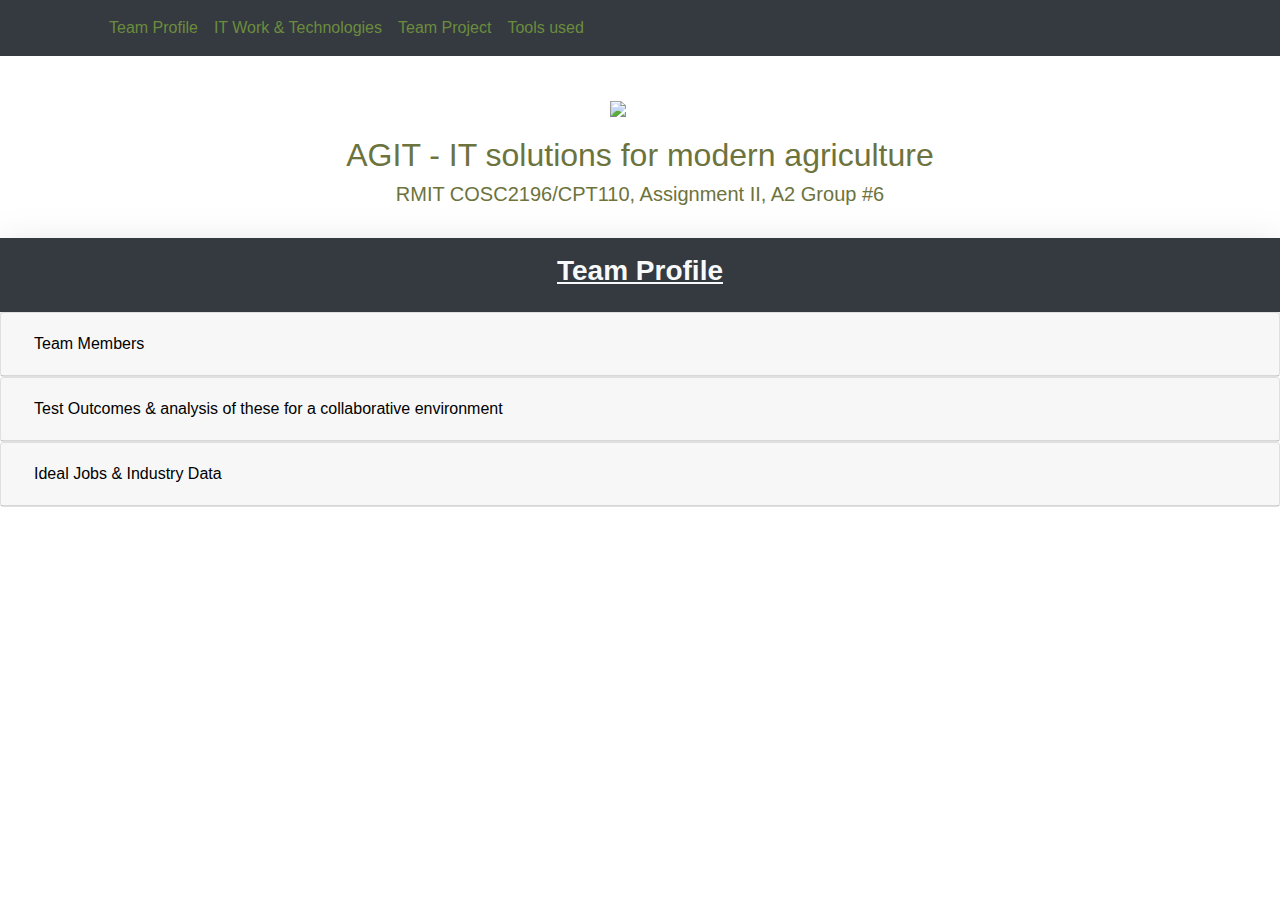
==== commit 1854073a: "major changes in content, added page (tools)" ====
--- a/index.html
+++ b/index.html
@@ -28,8 +28,8 @@
 
                 <div class="collapse navbar-collapse" id="navbarSupportedContent">
                     <ul class="navbar-nav mr-auto">
-                        <li class="nav-item active">
-                            <a class="nav-link" href="index.html">Team Profile<span class="sr-only">(current)</span></a>
+                        <li class="nav-item">
+                            <a class="nav-link" href="index.html">Team Profile</a>
                         </li>
                         <li class="nav-item">
                             <a class="nav-link" href="it_work_technologies.html">IT Work & Technologies</a>
@@ -37,20 +37,8 @@
                         <li class="nav-item">
                             <a class="nav-link" href="project.html">Team Project</a>
                         </li>
-                        <li class="nav-item dropdown">
-                            <a class="nav-link dropdown-toggle" href="#" id="navbarDropdown" role="button"
-                                data-toggle="dropdown" aria-haspopup="true" aria-expanded="false">
-                                Dropdown
-                            </a>
-                            <div class="dropdown-menu" aria-labelledby="navbarDropdown">
-                                <a class="dropdown-item" href="#">Action</a>
-                                <a class="dropdown-item" href="#">Another action</a>
-                                <div class="dropdown-divider"></div>
-                                <a class="dropdown-item" href="#">Something else here</a>
-                            </div>
-                        </li>
                         <li class="nav-item">
-                            <a class="nav-link disabled" href="#">Disabled</a>
+                            <a class="nav-link" href="tools.html">Tools used</a>
                         </li>
                     </ul>
                 </div>
@@ -82,7 +70,7 @@
         <div class="container">
             <div class="row">
                 <div class="col text-center pt-3 pb-3">
-                    <h3 class="head">The Team</h3>
+                    <h3 class="head">Team Profile</h3>
                 </div>
             </div>
         </div>
@@ -432,7 +420,7 @@
                 <h5 class="mb-0">
                     <button class="btn btn-link collapsed" data-toggle="collapse" data-target="#collapseTwo"
                         aria-expanded="false" aria-controls="collapseTwo">
-                        Team Profile
+                        Test Outcomes & analysis of these for a collaborative environment
                     </button>
                 </h5>
             </div>
@@ -881,7 +869,44 @@
                                     Analysis of the individual test results for a collaborative environment
                                 </h3>
                                 <p>
-                                    <!-- TO BE DONE --> Placeholder
+                                    The Group’s test result varied a great deal. Looking just at the Myers Brigs type
+                                    indicator test results first and the splits between each indicator by team member.
+                                    The group can be seen to trend towards Intuition and Feeling, while being divided
+                                    relatively equally between Extraversion/Introversion and Judging/Perceiving.
+                                </p>
+                                <p>
+                                    Being aware of each members different personality types can be useful to the team as
+                                    it shows that we are a varied group and that we should be ready for each team member
+                                    to go about their work in different ways and to understand that not everyone will be
+                                    able to conform to another team members view of how to complete the project.
+                                </p>
+                                <p>
+                                    The MBIT provides the strengths of each personality type it also provides the
+                                    weaknesses of each type. We can see though that each team member’s weakness is
+                                    counteracted by another team member’s strength. So, while one team member might,
+                                    “find it difficult to focus”, other team members are both “tolerant” and “Loyal,
+                                    Patient and Reliable”. In the same vein another team member is “Inflexible and
+                                    stubborn” but others are “Curious, Imaginative and Sensitive to others”.
+                                    The accuracy of the MBIT can certainly be questioned but the test serves its purpose
+                                    to show that while each team member is different it’s important for each of us to
+                                    appreciate that fact and not become frustrated or dejected when our differences
+                                    clash.
+                                </p>
+                                <p>
+                                    The Group also completed Learning Style Tests, the results of these test extend the
+                                    learnings from the MBIT tests. We had 3 tactile learners, 1 visual learner and 2
+                                    auditory learners. These results further highlight the need to appreciate each
+                                    other’s differences but also to understand our own learning style which should help
+                                    each team member approach the project tasks in a ways that optimise their
+                                    contribution.
+                                </p>
+                                <p>
+                                    Each group member selected a third test of their own choosing 3 team members
+                                    completed a Big Five Personality Test the other three team members completed a
+                                    psychometric test, a team roles Test and a political compass. The varied choice of
+                                    test again highlights the diversity of the group. The results of these tests
+                                    themselves are less useful than the other tests as not all members completed the
+                                    same test.
                                 </p>
                             </div>
                         </div>
@@ -895,19 +920,110 @@
                 <h5 class="mb-0">
                     <button class="btn btn-link collapsed" data-toggle="collapse" data-target="#collapseThree"
                         aria-expanded="false" aria-controls="collapseThree">
-                        Ideal Jobs
+                        Ideal Jobs & Industry Data
                     </button>
                 </h5>
             </div>
             <div id="collapseThree" class="collapse" aria-labelledby="headingThree" data-parent="#accordion">
                 <div class="card-body">
-                    Anim pariatur cliche reprehenderit, enim eiusmod high life accusamus terry richardson ad squid. 3
-                    wolf moon officia aute, non cupidatat skateboard dolor brunch. Food truck quinoa nesciunt laborum
-                    eiusmod. Brunch 3 wolf moon tempor, sunt aliqua put a bird on it squid single-origin coffee nulla
-                    assumenda shoreditch et. Nihil anim keffiyeh helvetica, craft beer labore wes anderson cred nesciunt
-                    sapiente ea proident. Ad vegan excepteur butcher vice lomo. Leggings occaecat craft beer
-                    farm-to-table, raw denim aesthetic synth nesciunt you probably haven't heard of them accusamus
-                    labore sustainable VHS.
+                    <div class="container pb-3">
+                        <div class="row">
+                            <div class="col">
+
+                            </div>
+                        </div>
+                    </div>
+                    <div class="container-fluid">
+                        <div class="row">
+                            <div class="col">
+                                <h3 class="head text-center pb-3">Our Jobs & Skills compared</h3>
+                            </div>
+                        </div>
+                        <div class="row">
+                            <div class="col">
+                                <img src="img/skills_overview.jpg" alt="Jobs and skills identified" width="100%">
+                            </div>
+                        </div>
+                        <div class="row">
+                            <div class="col">
+                                <div id="job-overview" class="table-responsive">
+                                    <table class="table">
+                                        <thead>
+                                            <th>
+
+                                            </th>
+                                            <th>
+                                                Tee Ming Chew
+                                            </th>
+                                            <th>
+                                                Kristen Schultz
+                                            </th>
+                                            <th>
+                                                Kristian Muller
+                                            </th>
+                                            <th>
+                                                Benjamin Brooks
+                                            </th>
+                                            <th>
+                                                Angelo Kock
+                                            </th>
+                                            <th>
+                                                Nathan Bresser
+                                            </th>
+                                        </thead>
+                                        <tbody>
+                                            <tr>
+                                                <th>
+                                                    Job Title
+                                                </th>
+                                                <td>
+                                                    Front End Developer
+                                                </td>
+                                                <td>
+                                                    Chief Technology Officer
+                                                </td>
+                                                <td>
+                                                    Information Technology Support Officer
+                                                </td>
+                                                <td>
+                                                    Investment Analyst/ Fund Manage
+                                                </td>
+                                                <td>
+                                                    Full Stack Developer
+                                                </td>
+                                                <td>
+                                                    Agile/ DevOps Consultant
+                                                </td>
+                                            </tr>
+                                            <tr>
+                                                <th>
+                                                    Ranking (according to Burning Glass)
+                                                </th>
+                                                <td>
+                                                    6
+                                                </td>
+                                                <td>
+                                                    Not listed
+                                                </td>
+                                                <td>
+                                                    Not listed
+                                                </td>
+                                                <td>
+                                                    Not listed
+                                                </td>
+                                                <td>
+                                                    17
+                                                </td>
+                                                <td>
+                                                    Not listed
+                                                </td>
+                                            </tr>
+                                        </tbody>
+                                    </table>
+                                </div>
+                            </div>
+                        </div>
+                    </div>
                 </div>
             </div>
         </div>
--- a/style.css
+++ b/style.css
@@ -18,7 +18,7 @@
 }
 
 a.active {
-    color: black!important;
+    color: #D8D5A2!important;
 }
 
 .head {
@@ -41,4 +41,29 @@
 
 p.answer {
     font-style: italic;
+}
+
+
+
+
+
+* {box-sizing: border-box;}
+
+.img-zoom-container {
+  position: relative;
+}
+
+.img-zoom-lens {
+  position: absolute;
+  border: 1px solid #d4d4d4;
+  /*set the size of the lens:*/
+  width: 40px;
+  height: 40px;
+}
+
+.img-zoom-result {
+  border: 1px solid #d4d4d4;
+  /*set the size of the result div:*/
+  width: 300px;
+  height: 300px;
 }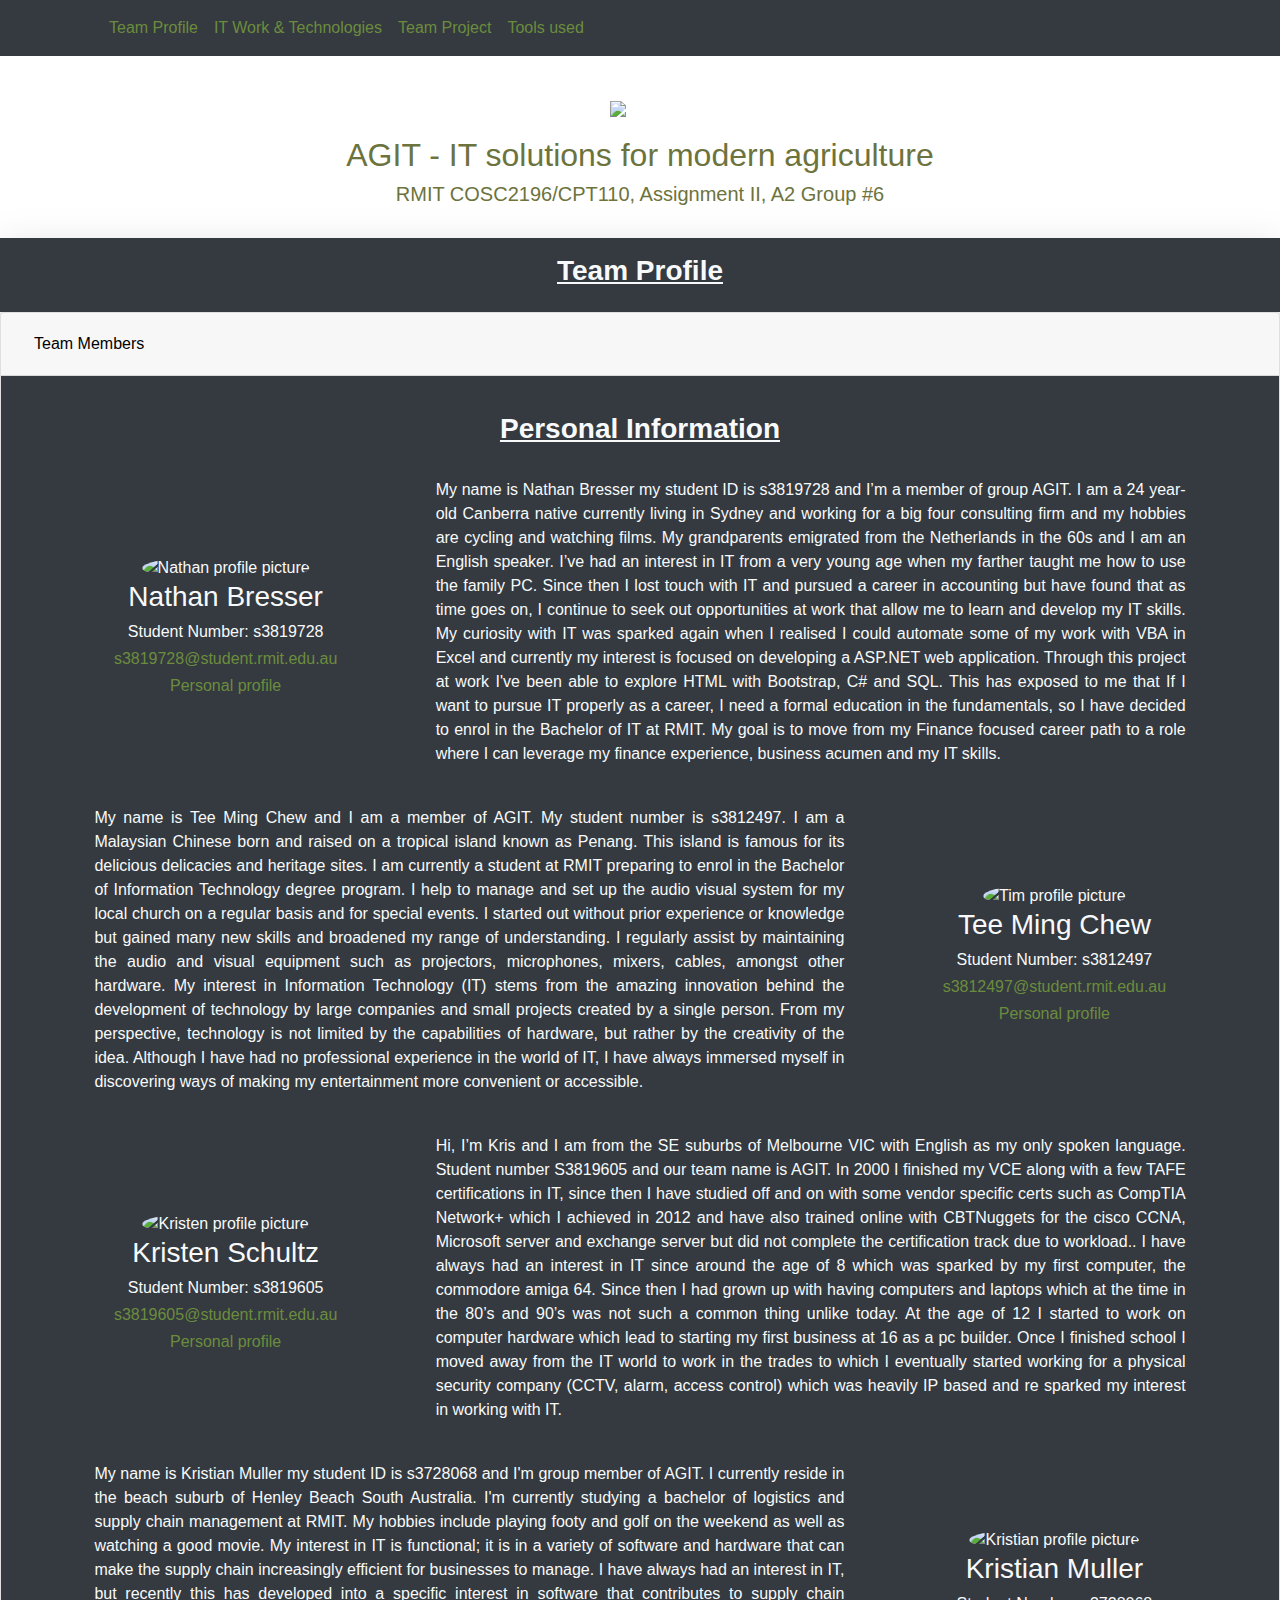
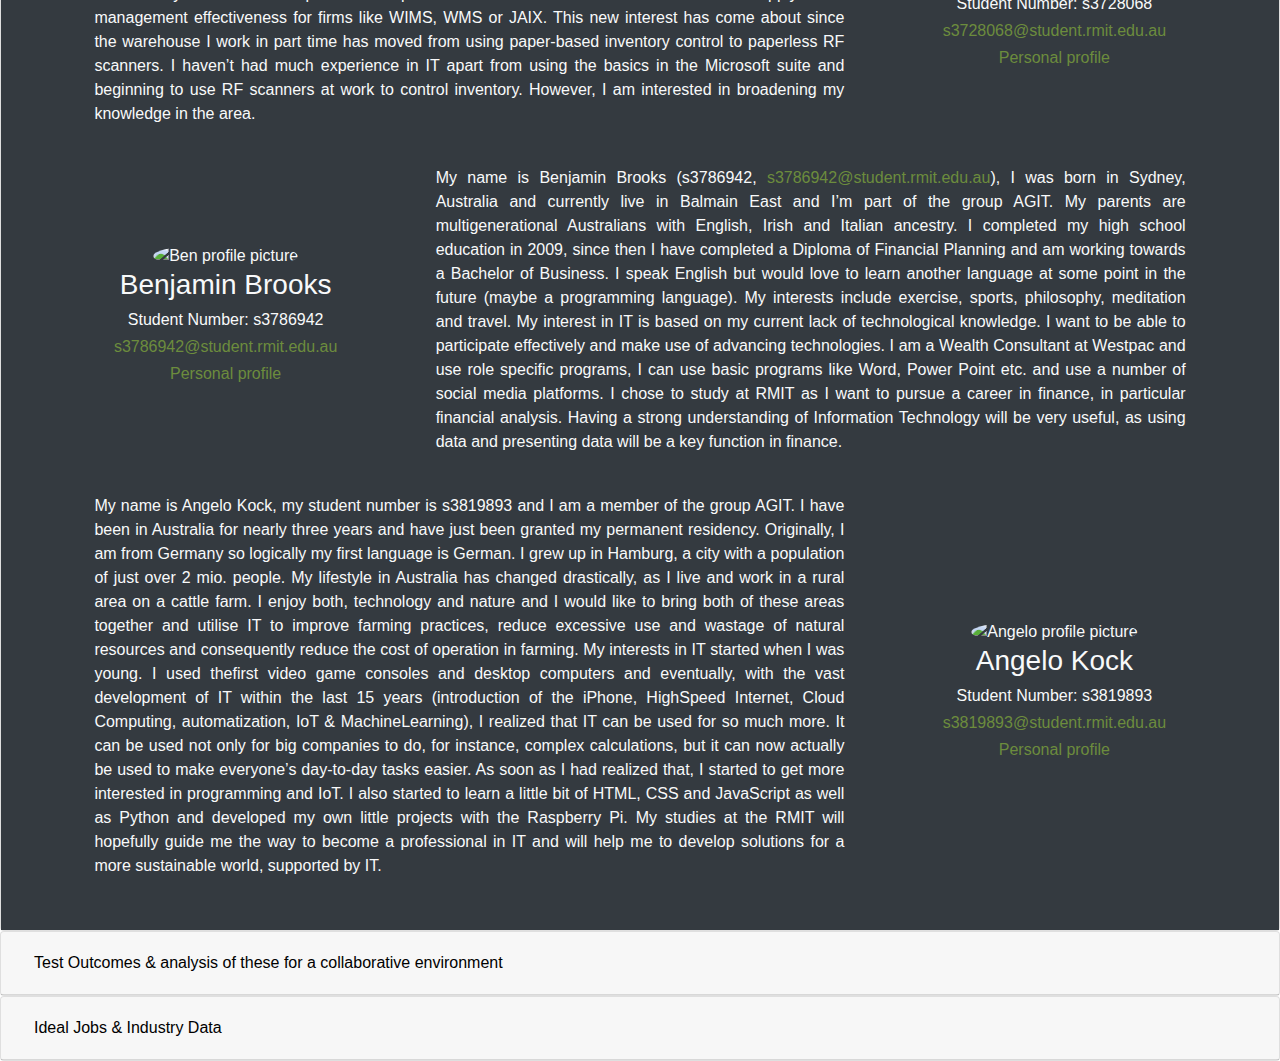
==== commit 98ae912e: "added content" ====
--- a/index.html
+++ b/index.html
@@ -89,7 +89,7 @@
                 </h5>
             </div>
 
-            <div id="collapseOne" class="collapse text-light bg-dark" aria-labelledby="headingOne"
+            <div id="collapseOne" class="collapse show text-light bg-dark" aria-labelledby="headingOne"
                 data-parent="#accordion">
                 <div class="card-body">
                     <div id="team_profile" class="container-fluid">
@@ -936,7 +936,7 @@
                     <div class="container-fluid">
                         <div class="row">
                             <div class="col">
-                                <h3 class="head text-center pb-3">Our Jobs & Skills compared</h3>
+                                <h3 class="head text-center pb-3">Our Jobs & Skills compared (overview)</h3>
                             </div>
                         </div>
                         <div class="row">
@@ -946,6 +946,14 @@
                         </div>
                         <div class="row">
                             <div class="col">
+                                <h3 class="head text-center pb-3">Jobs & group skillset in detail</h3>
+                            </div>
+                        </div>
+                        <div class="row">
+                            <div class="col">
+                                <h3 class="text-center">
+                                    The group's ideal jobs
+                                </h3>
                                 <div id="job-overview" class="table-responsive">
                                     <table class="table">
                                         <thead>
@@ -1024,6 +1032,77 @@
                             </div>
                         </div>
                     </div>
+                    <div class="container">
+                        <div class="row">
+                            <div class="col">
+                                <h3 class="text-center">
+                                    The skillset for the team
+                                </h3>
+                                <p class="text-center">
+                                    After analysing the data given above, we identified the following skillset required
+                                    for the team.
+                                </p>
+                            </div>
+                        </div>
+                        <div class="row">
+                            <div class="col col-6">
+                                <p>
+                                    <strong>General Skills (Burning Glass ranking in parentheses)</strong>
+                                </p>
+                                <ul>
+                                    <li>
+                                        Communication (1)
+                                    </li>
+                                    <li>
+                                        Problem Solving (2)
+                                    </li>
+                                    <li>
+                                        Teamwork / Collaboration (5)
+                                    </li>
+                                    <li>
+                                        Planning (7)
+                                    </li>
+                                    <li>
+                                        Detail-Oriented (8)
+                                    </li>
+                                    <li>
+                                        Creativity (9)
+                                    </li>
+                                    <li>
+                                        Time Management (12)
+                                    </li>
+                                    <li>
+                                        Meeting Deadlines (16)
+                                    </li>
+                                    <li>
+                                        Multitasking (20)
+                                    </li>
+                                    <li>
+                                        Decision Making (25)
+                                    </li>
+                                </ul>
+                            </div>
+                            <div class="col col-6">
+                                <p>
+                                    <strong>IT-specific Skills (Burning Glass ranking in parentheses)</strong>
+                                </p>
+                                <ul>
+                                    <li>
+                                        Building Relationships (8)
+                                    </li>
+                                    <li>
+                                        Business Analysis (9)
+                                    </li>
+                                    <li>
+                                        Software Engineering (15)
+                                    </li>
+                                    <li>
+                                        Business Process (25)
+                                    </li>
+                                </ul>
+                            </div>
+                        </div>
+                    </div>
                 </div>
             </div>
         </div>
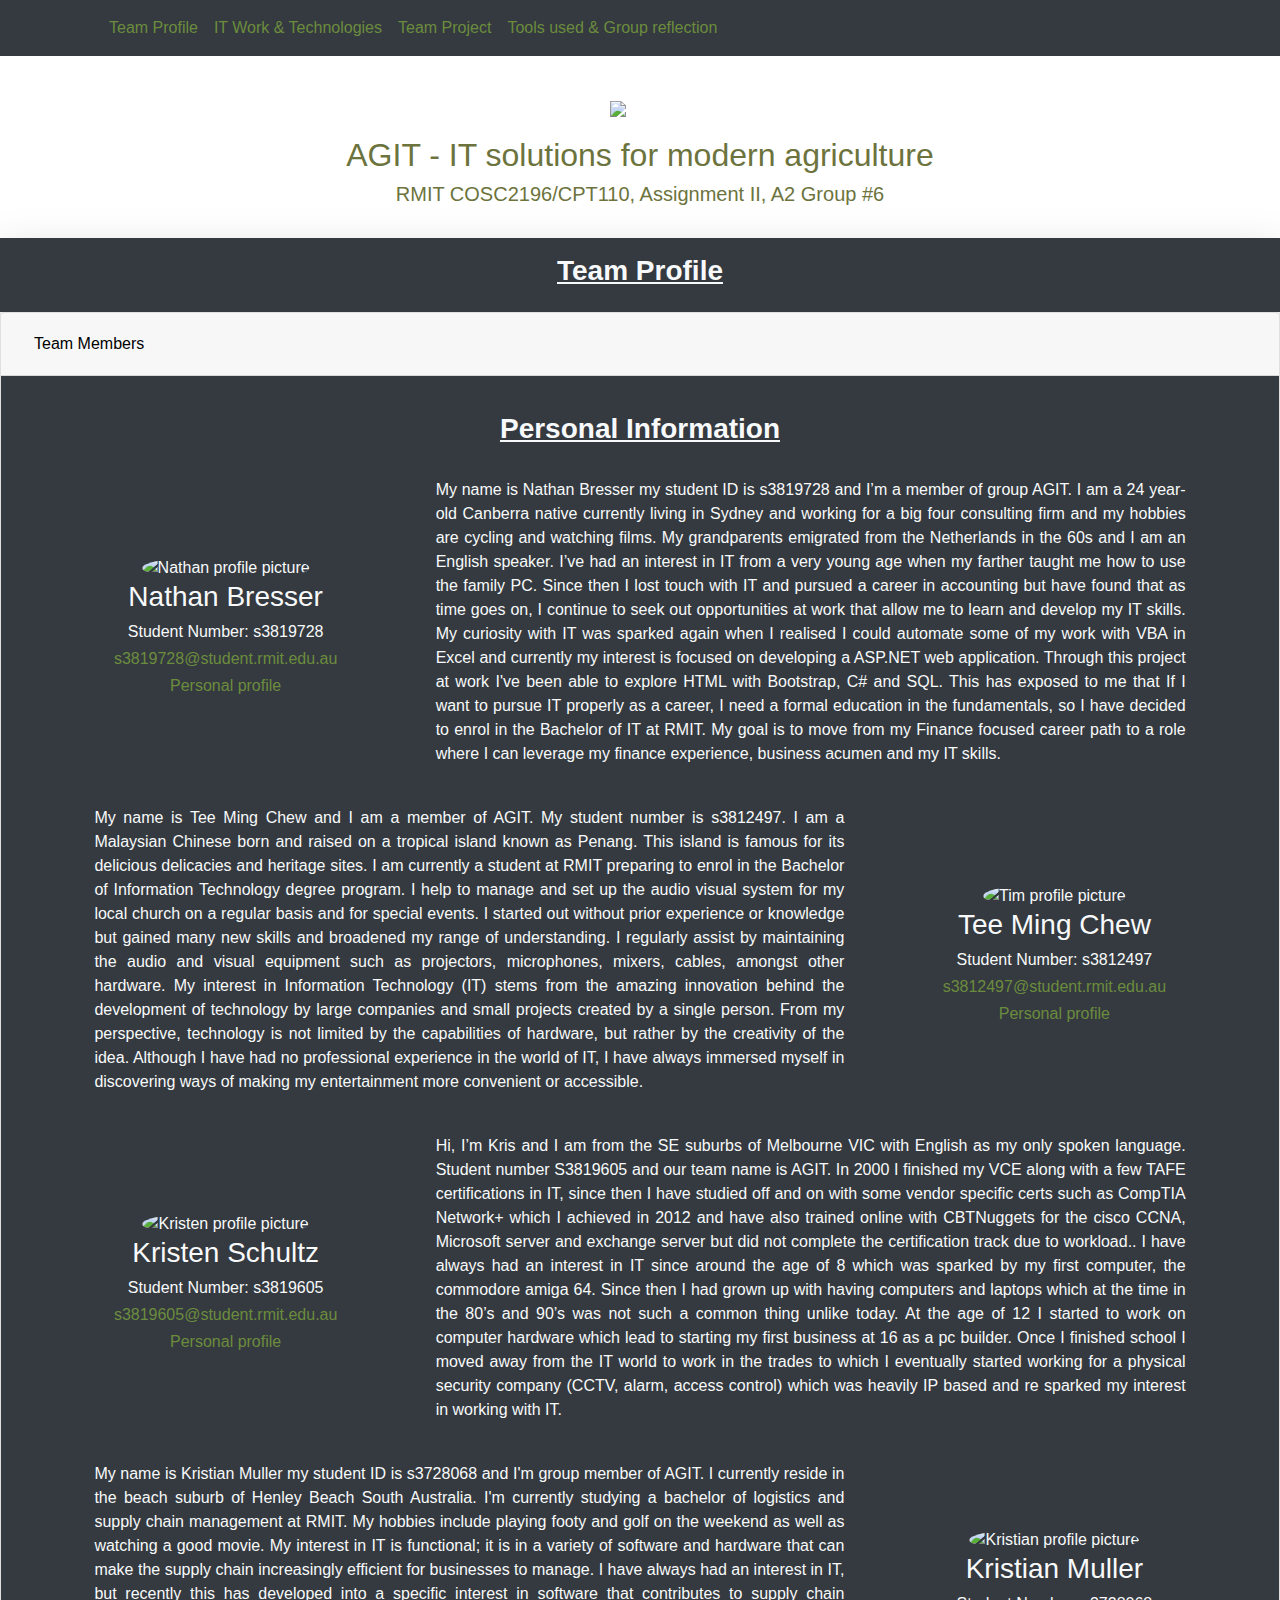
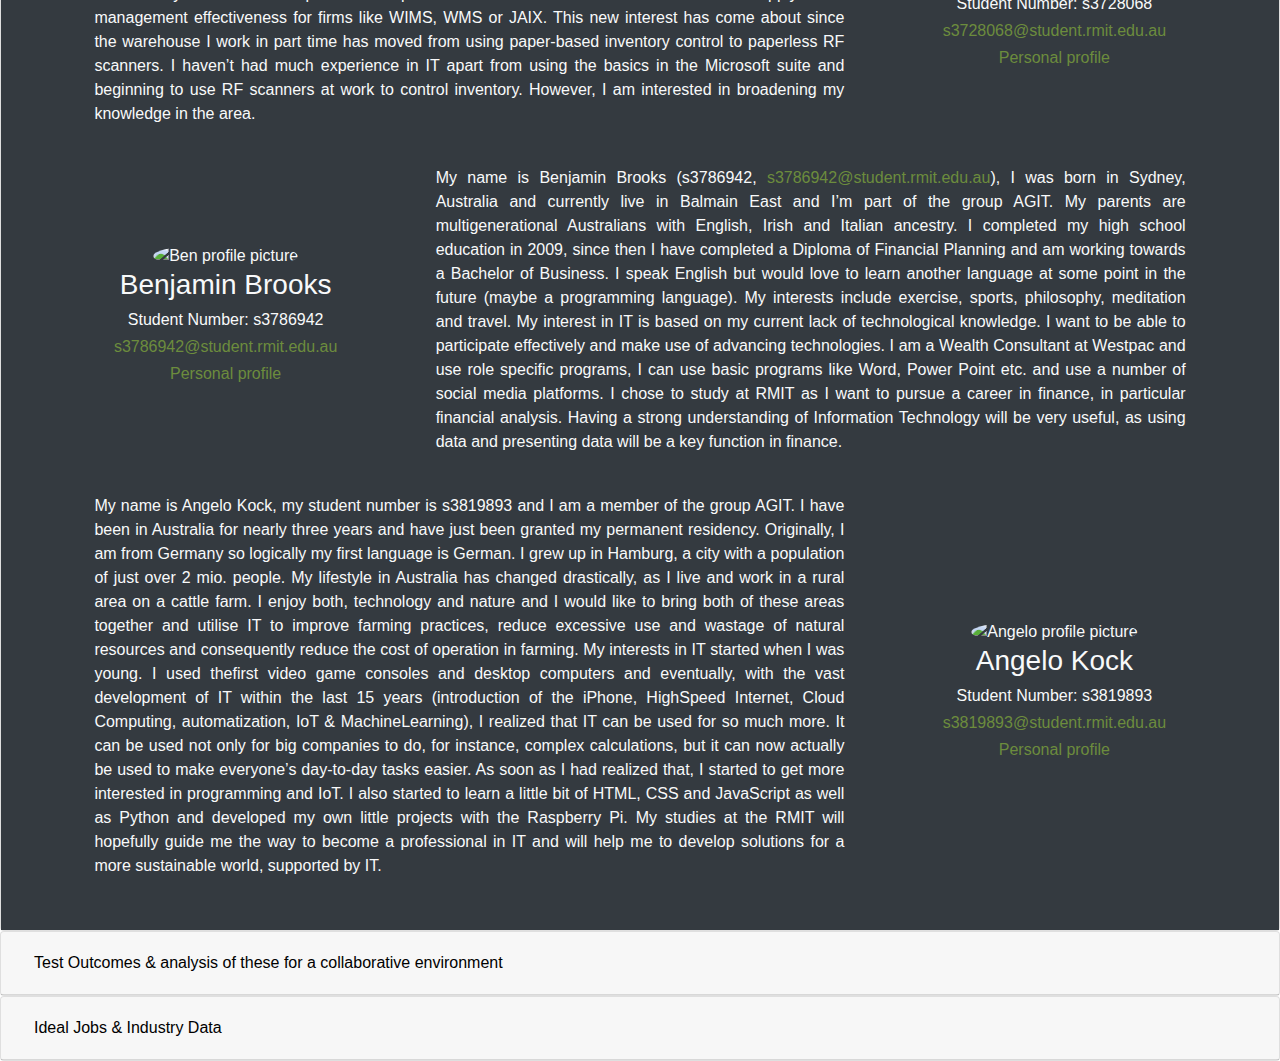
==== commit f43d4cda: "added content" ====
--- a/index.html
+++ b/index.html
@@ -38,7 +38,7 @@
                             <a class="nav-link" href="project.html">Team Project</a>
                         </li>
                         <li class="nav-item">
-                            <a class="nav-link" href="tools.html">Tools used</a>
+                            <a class="nav-link" href="tools.html">Tools used & Group reflection</a>
                         </li>
                     </ul>
                 </div>
@@ -1102,6 +1102,46 @@
                                 </ul>
                             </div>
                         </div>
+                        <div class="row">
+                            <div class="col">
+                                <h3 class="head text-center pb-3">Comparison of our jobs & career parthes</h3>
+                            </div>
+                        </div>
+                        <div class="row">
+                            <div class="col">
+                                <p>
+                                    The Team's ideal jobs are as varied as the team members themselves. 5 of the roles
+                                    are IT specific with only one being finance related. There is however a great deal
+                                    of alignment when looking at the general skills required for all the jobs. All the
+                                    roles require Communication Skills and 5 of the 6 require Problem Solving. In
+                                    general, of the skills that are required, there was very few that were not included
+                                    in at least two thirds of the jobs.
+                                </p>
+                                <p>
+                                    The IT skills were more differentiated. Some jobs like Front end Developer and Full
+                                    Stack Developer required in depth knowledge on specific programming languages and
+                                    are more technical in nature. One Job was Chief Technology Officer which as the most
+                                    senior of the jobs requires in depth knowledge as well and management and business
+                                    skills. Two of the roles, Information Technology Support and DevOps/Agile Consultant
+                                    tie together business process and Its knowledge.
+                                </p>
+                                <p>
+                                    The career paths of the group are generally quite different. Some of the group, like
+                                    Tee and Angelo are looking to start their careers in IT and specifically in
+                                    development work they have a strong passion for the technical side of IT. Ben
+                                    currently works in financial advice and while he is not looking to move into working
+                                    in IT he see the value of understanding IT as he moves up in his career in the
+                                    finance industry. Similarly, Kristian M is looking to combine logistics and supply
+                                    chain management and IT. Nathan works in finance but is looking to transition to an
+                                    IT focused role which can still draw on his experience is finance and business.
+                                    Kristian S is looking to build on his management and leadership experience by
+                                    upskilling in IT. The end goals of each team member do vary widely but it's clear
+                                    that was is similar is that each member is building on their current experience and
+                                    passions to plan a career that can utilise their current skills and their passion
+                                    for IT.
+                                </p>
+                            </div>
+                        </div>
                     </div>
                 </div>
             </div>
--- a/style.css
+++ b/style.css
@@ -18,7 +18,7 @@
 }
 
 a.active {
-    color: #D8D5A2!important;
+    color: black!important;
 }
 
 .head {
@@ -38,32 +38,3 @@
     width: 15%;
     vertical-align: top;
 }
-
-p.answer {
-    font-style: italic;
-}
-
-
-
-
-
-* {box-sizing: border-box;}
-
-.img-zoom-container {
-  position: relative;
-}
-
-.img-zoom-lens {
-  position: absolute;
-  border: 1px solid #d4d4d4;
-  /*set the size of the lens:*/
-  width: 40px;
-  height: 40px;
-}
-
-.img-zoom-result {
-  border: 1px solid #d4d4d4;
-  /*set the size of the result div:*/
-  width: 300px;
-  height: 300px;
-}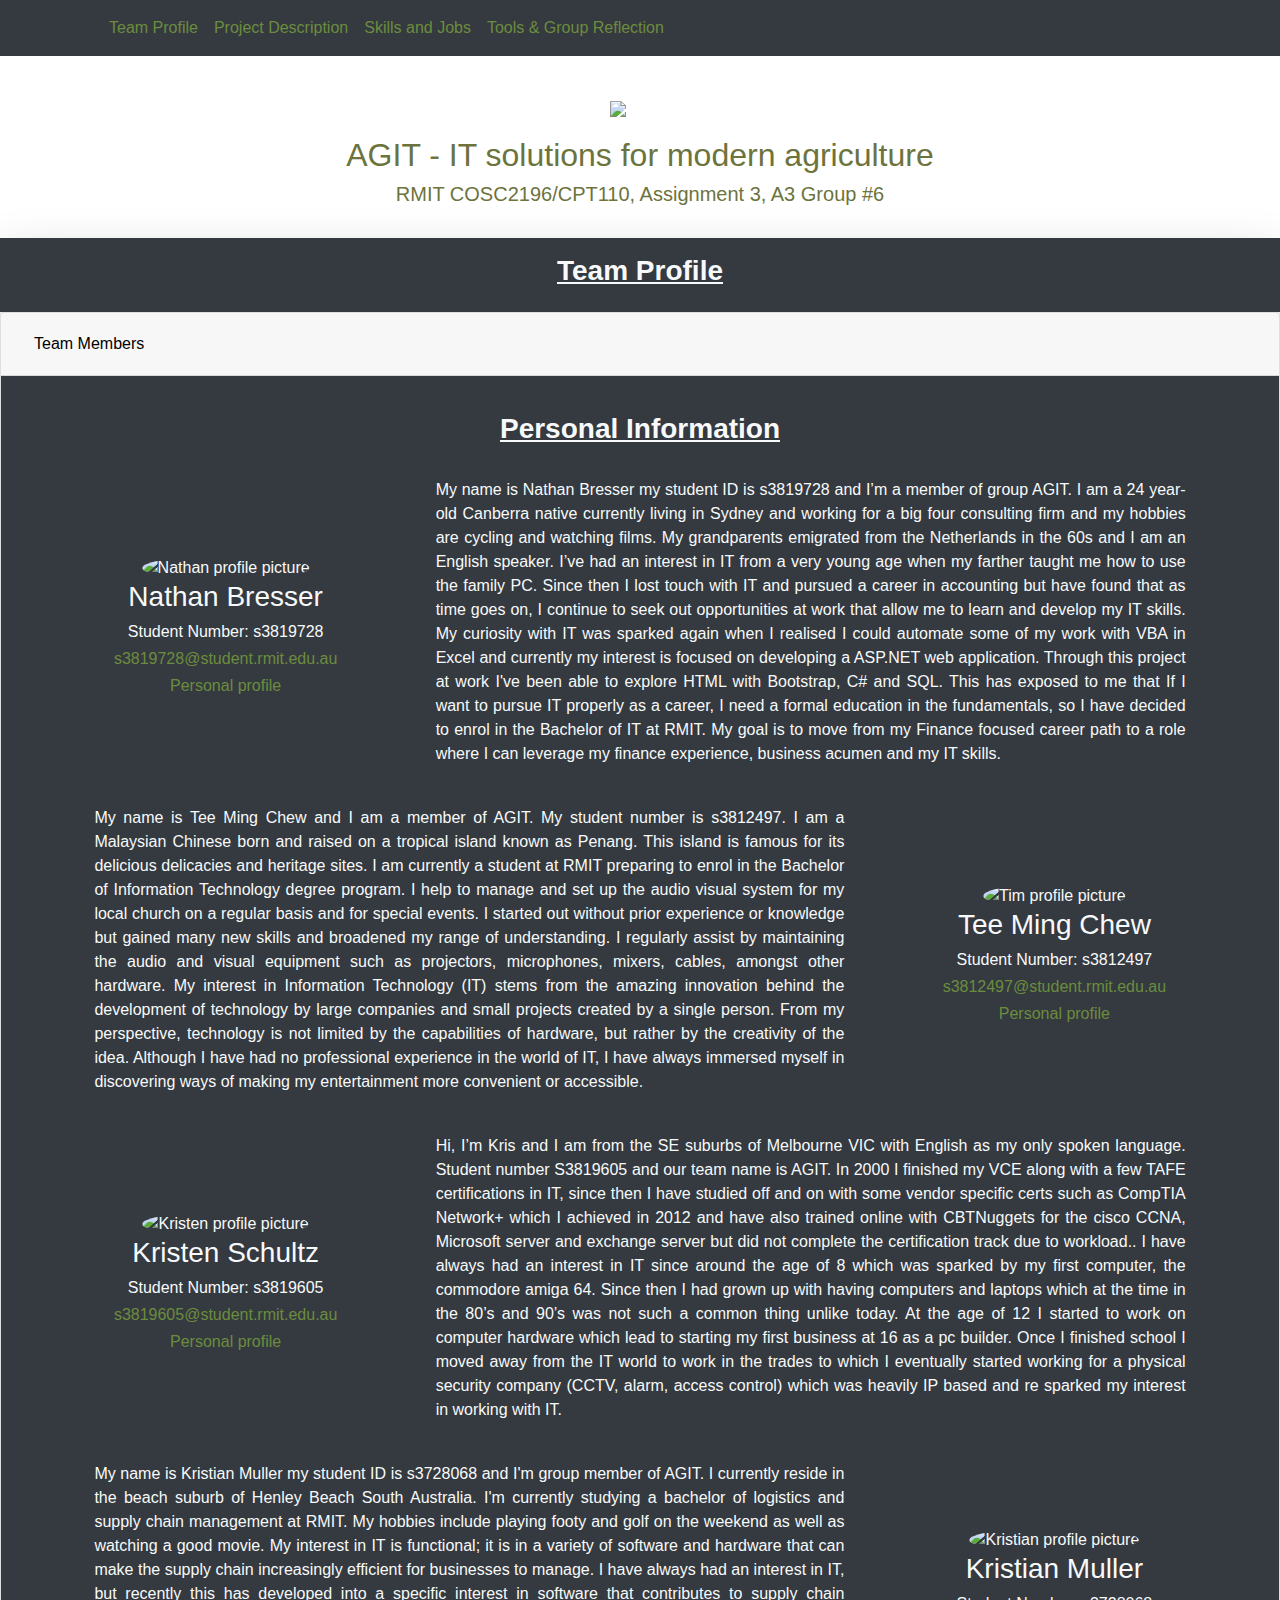
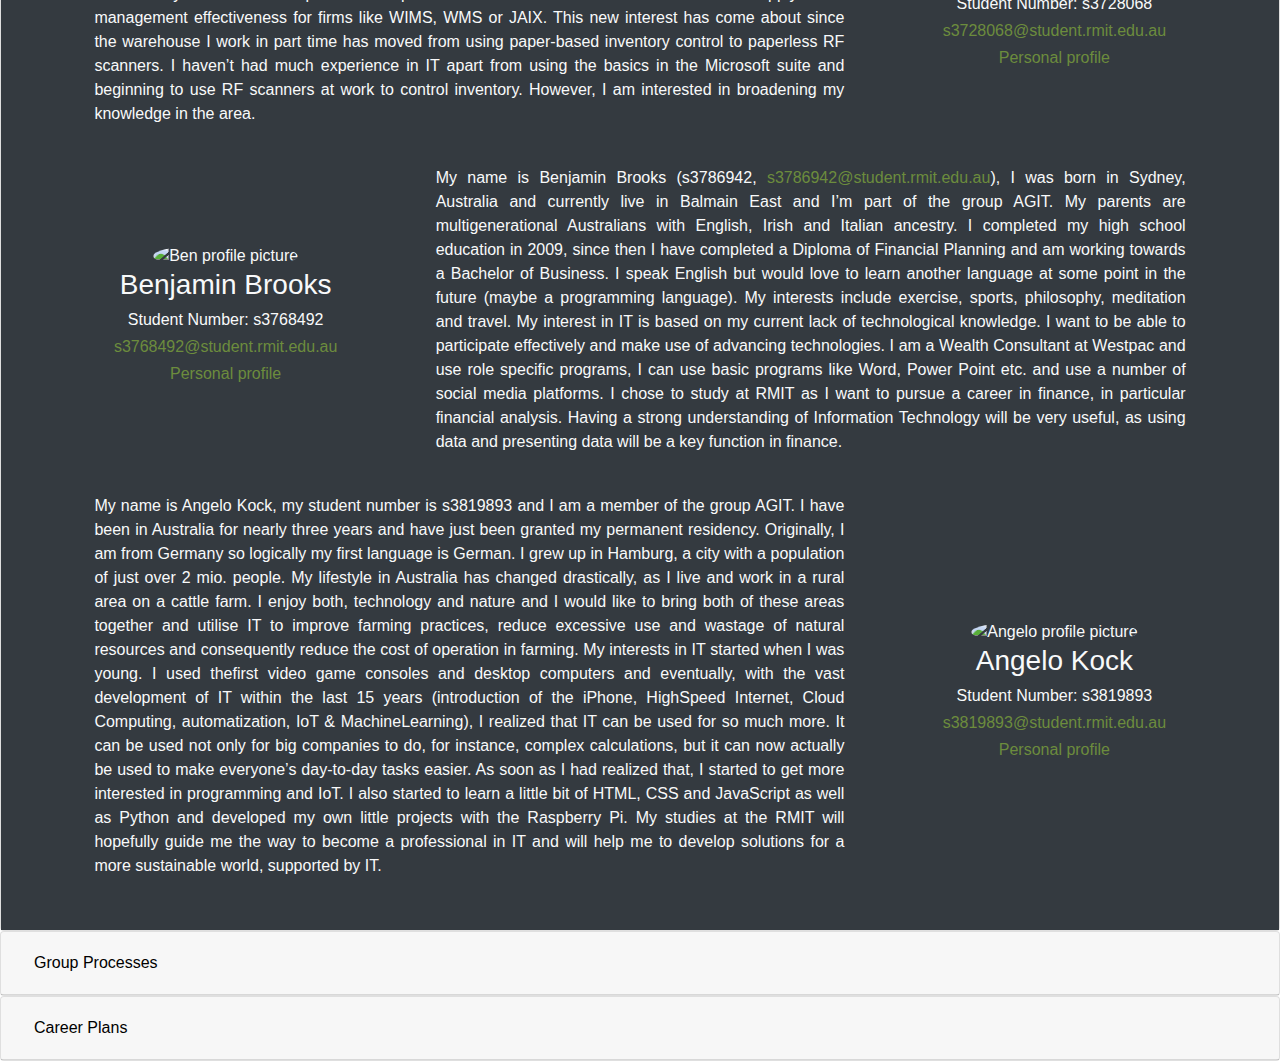
==== commit e6f42677: "changed a2 group #6 to a3 group #6" ====
--- a/index.html
+++ b/index.html
@@ -19,7 +19,7 @@
 <body>
     <div id="main_nav" class="container-fluid bg-dark">
         <div class="container">
-            <nav class="navbar navbar-expand-lg">
+            <nav class="navbar sticky-top navbar-expand-lg bg-dark navbar-dark">
                 <button class="navbar-toggler" type="button" data-toggle="collapse"
                     data-target="#navbarSupportedContent" aria-controls="navbarSupportedContent" aria-expanded="false"
                     aria-label="Toggle navigation">
@@ -31,14 +31,23 @@
                         <li class="nav-item">
                             <a class="nav-link" href="index.html">Team Profile</a>
                         </li>
+                        <!-- Added tab links to new sections for A3 (Tim) -->
+                        <li class="nav-item">
+                            <a class="nav-link" href="project_description.html">Project Description</a>
+                        </li>
+                        <li class="nav-item">
+                            <a class="nav-link" href="skills_and_jobs.html">Skills and Jobs</a>
+                        </li>
+                        <!-- Hidden old sections from A2 (Tim)
                         <li class="nav-item">
                             <a class="nav-link" href="it_work_technologies.html">IT Work & Technologies</a>
                         </li>
                         <li class="nav-item">
                             <a class="nav-link" href="project.html">Team Project</a>
                         </li>
-                        <li class="nav-item">
-                            <a class="nav-link" href="tools.html">Tools used & Group reflection</a>
+                         -->
+                        <li class="nav-item">
+                            <a class="nav-link" href="tools.html">Tools & Group Reflection</a>
                         </li>
                     </ul>
                 </div>
@@ -59,13 +68,12 @@
                     AGIT - IT solutions for modern agriculture
                 </h2>
                 <h5>
-                    RMIT COSC2196/CPT110, Assignment II, A2 Group #6
+                    RMIT COSC2196/CPT110, Assignment 3, A3 Group #6
                 </h5>
             </div>
         </div>
     </div>
 
-    </div>
     <div id="industry_data" class="container-fluid text-light bg-dark shadow-lg">
         <div class="container">
             <div class="row">
@@ -308,9 +316,9 @@
                                         <img class="rounded-circle" src="img/pp_ben.jpg" alt="Ben profile picture"
                                             width="50%">
                                         <h3>Benjamin Brooks</h3>
-                                        <h6>Student Number: s3786942</h6>
-                                        <h6><a
-                                                href="mailto:s3786942@student.rmit.edu.au">s3786942@student.rmit.edu.au</a>
+                                        <h6>Student Number: s3768492</h6>
+                                        <h6><a
+                                                href="mailto:s3768492@student.rmit.edu.au">s3768492@student.rmit.edu.au</a>
                                         </h6>
                                         <h6><a href="https://benjaminhugh.github.io/ITPROFILE/" target="_blank">Personal
                                                 profile</a>
@@ -415,738 +423,77 @@
             </div>
 
         </div>
+        <!--Replaced Test Outcomes section with Group Processes (Tim)-->
         <div class="card">
             <div class="card-header" id="headingTwo">
                 <h5 class="mb-0">
                     <button class="btn btn-link collapsed" data-toggle="collapse" data-target="#collapseTwo"
                         aria-expanded="false" aria-controls="collapseTwo">
-                        Test Outcomes & analysis of these for a collaborative environment
+                        Group Processes
                     </button>
                 </h5>
             </div>
+
             <div id="collapseTwo" class="collapse" aria-labelledby="headingTwo" data-parent="#accordion">
                 <div class="card-body">
                     <div class="container">
                         <div class="row">
-                            <div class="col col-12 text-center pt-3 pb-4">
-                                <h3 class="head">Individual Test Outcomes</h3>
+                            <div class="col col-12">
+
+                              <h3 class="head text-center pb-3">
+                                  Group Work Quality and Changes Made
+                              </h3>
+                              <p>
+                                The group has had a beneficial experience of working together and communicating with one other in Assignment 2. Despite a slow start, the communication between group members increased and improved quickly after each group meeting held. Furthermore, the workflow of the group steadily increased towards the deadline of the assignment. The progress of each member's work was communicated through a group conversation on WhatsApp, a simple means of text messaging, while the main discussions concerning the tasks were discussed and completed over voice conferences in Microsoft Teams. These communication tools combined with the mind map that held an overview of the delegated work tasks that needed to be completed, formed a strong foundation that the group could rely on over the time spent working together to complete the assignment. However, there are still many areas that can be improved on to further increase the group's productivity.
+                              </p>
+                              <p>
+                                From beginning work on Assignment 3, the group has seen a radical shift in processes of group work. Firstly, the group has increased the number of group meetings held every week from once a week to twice a week. This allows the group to discuss important details together before starting on individual tasks. Additionally, the group has introduced more flexible meeting times. As a result of our increased communication, the group brings forward or postpones meetings to best suit the availability of every member. In the case of group members still being unable to participate, the group meetings for Assignment 3 are now recorded for those who are absent so that they can be kept up to date.
+                              </p>
+                              <p>
+                                Moreover, as the group continues to gain familiarity with Microsoft Teams, the group has begun using more of its functionalities more efficiently. For example, the group now organises the files stored in Microsoft Team's cloud storage system. This is because of the large number of files required as a part of the group's various ongoing projects. The group has also started using a task plan with multiple columns and checkboxes that delegate the group work instead of relying on the mind map as previously when the group worked on Assignment 2. This gives the group a more structured and organised outlook on the work to be completed and by whom. It also provides a clear and detailed manner of viewing internal deadlines and allows group members to comment on each task and post relevant details and opinions.
+                              </p>
                             </div>
                         </div>
                     </div>
-                    <div id="test-results" class="table-responsive">
-                        <table class="table">
-                            <thead>
-                                <th>
-                                    Test
-                                </th>
-                                <th>
-                                    Nathan Bresser
-                                </th>
-                                <th>
-                                    Tee Ming Chew
-                                </th>
-                                <th>
-                                    Kristen Schultz
-                                </th>
-                                <th>
-                                    Kristian Muller
-                                </th>
-                                <th>
-                                    Benjamin Brooks
-                                </th>
-                                <th>
-                                    Angelo Kock
-                                </th>
-                            </thead>
-                            <tbody>
-                                <tr>
-                                    <th>
-                                        Myers-Briggs Type Indicator
-                                    </th>
-                                    <td>
-                                        <p>
-                                            Type Indicator: ENFP
-                                        </p>
-                                        <strong>
-                                            Strengths
-                                        </strong>
-                                        <ul>
-                                            <li>
-                                                Curious
-                                            </li>
-                                            <li>
-                                                Observant
-                                            </li>
-                                            <li>
-                                                Energetic and Enthusiastic
-                                            </li>
-                                            <li>
-                                                Excellent Communicators
-                                            </li>
-                                            <li>
-                                                Know How to Relax
-                                            </li>
-                                            <li>
-                                                Very Popular and Friendly
-                                            </li>
-                                        </ul>
-                                        <strong>
-                                            Weaknesses
-                                        </strong>
-                                        <ul>
-                                            <li>
-                                                Poor Practical Skills
-                                            </li>
-                                            <li>
-                                                Find it Difficult to Focus
-                                            </li>
-                                            <li>
-                                                Overthink Things
-                                            </li>
-                                            <li>
-                                                Get Stressed Easily
-                                            </li>
-                                            <li>
-                                                Highly Emotional
-                                            </li>
-                                            <li>
-                                                Independent to a Fault
-                                            </li>
-                                        </ul>
-                                    </td>
-                                    <td>
-                                        <p>
-                                            Type Indicator: INFP-T
-                                        </p>
-                                        <strong>
-                                            Strengths
-                                        </strong>
-                                        <ul>
-                                            <li>
-                                                Idealistic
-                                            </li>
-                                            <li>
-                                                Seek and Value Harmony
-                                            </li>
-                                            <li>
-                                                Open-Minded and Flexible
-                                            </li>
-                                            <li>
-                                                Very Creative
-                                            </li>
-                                            <li>
-                                                Passionate and Energetic
-                                            </li>
-                                            <li>
-                                                Dedicated and Hard-Working
-                                            </li>
-                                        </ul>
-                                        <strong>
-                                            Weaknesses
-                                        </strong>
-                                        <ul>
-                                            <li>
-                                                Too Idealistic
-                                            </li>
-                                            <li>
-                                                Too Altruistic
-                                            </li>
-                                            <li>
-                                                Impractical
-                                            </li>
-                                            <li>
-                                                Dislike Dealing With Data
-                                            </li>
-                                            <li>
-                                                Take Things Personally
-                                            </li>
-                                            <li>
-                                                Difficult to Get to Know
-                                            </li>
-                                        </ul>
-                                    </td>
-                                    <td>
-                                        <p>
-                                            Type Indicator: ESTJ/ISTJ
-                                        </p>
-                                        <strong>
-                                            Strengths
-                                        </strong>
-                                        <ul>
-                                            <li>
-                                                Dedicated
-                                            </li>
-                                            <li>
-                                                Strong-willed
-                                            </li>
-                                            <li>
-                                                Direct and Honest
-                                            </li>
-                                            <li>
-                                                Loyal, Patient and Reliable
-                                            </li>
-                                            <li>
-                                                Enjoy Creating Order
-                                            </li>
-                                            <li>
-                                                Excellent Organizers
-                                            </li>
-                                        </ul>
-                                        <strong>
-                                            Weaknesses
-                                        </strong>
-                                        <ul>
-                                            <li>
-                                                Inflexible and Stubborn
-                                            </li>
-                                            <li>
-                                                Uncomfortable with Unconventional Situations
-                                            </li>
-                                            <li>
-                                                Judgmental
-                                            </li>
-                                            <li>
-                                                Too Focused on Social Status
-                                            </li>
-                                            <li>
-                                                Difficult to Relax
-                                            </li>
-                                            <li>
-                                                Difficulty Expressing Emotion
-                                            </li>
-                                        </ul>
-                                    </td>
-                                    <td>
-                                        <p>
-                                            Type Indicator: ISFP
-                                        </p>
-                                        <strong>
-                                            Strengths
-                                        </strong>
-                                        <ul>
-                                            <li>
-                                                Charming
-                                            </li>
-                                            <li>
-                                                Sensitive to Others
-                                            </li>
-                                            <li>
-                                                Imaginative
-                                            </li>
-                                            <li>
-                                                Passionate
-                                            </li>
-                                            <li>
-                                                Curious
-                                            </li>
-                                            <li>
-                                                Artistic
-                                            </li>
-                                        </ul>
-                                        <strong>
-                                            Weaknesses
-                                        </strong>
-                                        <ul>
-                                            <li>
-                                                Fiercely Independent
-                                            </li>
-                                            <li>
-                                                Unpredictable
-                                            </li>
-                                            <li>
-                                                Easily Stressed
-                                            </li>
-                                            <li>
-                                                Overly Competitive
-                                            </li>
-                                            <li>
-                                                Fluctuating Self-Esteem
-                                            </li>
-                                        </ul>
-
-                                    </td>
-                                    <td>
-                                        <p>
-                                            Type Indicator: ENFJ
-                                        </p>
-                                        <strong>
-                                            Strengths
-                                        </strong>
-                                        <ul>
-                                            <li>
-                                                Tolerant
-                                            </li>
-                                            <li>
-                                                Reliable
-                                            </li>
-                                            <li>
-                                                Charistmatic
-                                            </li>
-                                            <li>
-                                                Altruistic
-                                            </li>
-                                            <li>
-                                                Natural Leaders
-                                            </li>
-                                        </ul>
-                                        <strong>
-                                            Weaknesses
-                                        </strong>
-                                        <ul>
-                                            <li>
-                                                Overly Idealistic
-                                            </li>
-                                            <li>
-                                                Too Selfless
-                                            </li>
-                                            <li>
-                                                Too Sensitive
-                                            </li>
-                                            <li>
-                                                Fluctuating Self-Esteem
-                                            </li>
-                                            <li>
-                                                Struggle to Make Tough Decisions
-                                            </li>
-                                        </ul>
-                                    </td>
-                                    <td>
-                                        <p>
-                                            Type Indicator: ENFJ
-                                        </p>
-                                        <strong>
-                                            Strengths
-                                        </strong>
-                                        <ul>
-                                            <li>
-                                                Tolerant
-                                            </li>
-                                            <li>
-                                                Reliable
-                                            </li>
-                                            <li>
-                                                Charistmatic
-                                            </li>
-                                            <li>
-                                                Altruistic
-                                            </li>
-                                            <li>
-                                                Natural Leaders
-                                            </li>
-                                        </ul>
-                                        <strong>
-                                            Weaknesses
-                                        </strong>
-                                        <ul>
-                                            <li>
-                                                Overly Idealistic
-                                            </li>
-                                            <li>
-                                                Too Selfless
-                                            </li>
-                                            <li>
-                                                Too Sensitive
-                                            </li>
-                                            <li>
-                                                Fluctuating Self-Esteem
-                                            </li>
-                                            <li>
-                                                Struggle to Make Tough Decisions
-                                            </li>
-                                        </ul>
-                                    </td>
-                                </tr>
-                                <tr>
-                                    <th>
-                                        Learning style test
-                                    </th>
-                                    <td>
-                                        Tactile: 50%<br />
-                                        Visual: 30%<br />
-                                        Auditory: 20%
-                                    </td>
-                                    <td>
-                                        Tactile: 45%<br />
-                                        Visual: 40%<br />
-                                        Auditory: 15%
-                                    </td>
-                                    <td>
-                                        Visual = 7<br />
-                                        Aural = 6<br />
-                                        Read/Write = 0<br />
-                                        Kinaesthetic = 13
-                                    </td>
-                                    <td>
-                                        Auditory
-                                    </td>
-                                    <td>
-                                        Tactile: 20%<br />
-                                        Visual: 45%<br />
-                                        Auditory: 35%
-                                    </td>
-                                    <td>
-                                        Tactile: 25%<br />
-                                        Visual: 15%<br />
-                                        Auditory: 60%
-                                    </td>
-                                </tr>
-                                <tr>
-                                    <th>
-                                        Individual Test
-                                    </th>
-                                    <td>
-                                        <p>
-                                            I also completed an only psychometric text for abstract reasoning. This
-                                            required me to find the missing item in sequences and matrixes of shapes and
-                                            symbols. This was the first time I have attempted a test like this and I was
-                                            only able to get to 4 of the 15 questions in the seven minutes and thirty
-                                            seconds of time provided. I was able to answer 3 of the questions correctly.
-                                            (<a href="https://www.jobtestprep.co.uk/free-abstract-reasoning-test"
-                                                target="_blank">jobtestprep.co.uk/free-abstract-reasoning-test</a>,
-                                            2019)
-                                        </p>
-                                    </td>
-                                    <td>
-                                        <strong>Big Five Personality Test</strong><br />
-                                        Openness: 75%<br />
-                                        Conscientiousness: 35%<br />
-                                        Extraversion: 27%<br />
-                                        Agreeableness: 60%<br />
-                                        Neuroticism: 71%
-                                    </td>
-                                    <td>
-                                        <strong>Team Roles Online Test </strong><br />
-                                        Expert (22%):<br />
-                                        <p>
-                                            The expert has the skills and expertise required for the specific task at
-                                            hand. He or she has a strong focus on the task and may get defensive when
-                                            others interfere with his or her work. The expert prefers to work alone and
-                                            team members often have a great deal of trust and confidence in him or her.
-                                        </p>
-                                        Executive (19%):<br />
-                                        <p>
-                                            The executive is sometimes also referred to as the organizer. The executive
-                                            is generally disciplined and eager to get the job done. He or she is
-                                            efficient, practical, and systematic. Executives are well organized and
-                                            diligent, and quickly turn the ideas of a team into concrete actions and
-                                            practical plans.
-                                        </p>
-                                        Exlporer (14%)<br />
-                                        Innovator (14%)<br />
-                                        (<a href="https://www.123test.com/team-roles-test/"
-                                            target="_blank">123test.com/team-roles-test/</a>, 2019)
-                                    </td>
-                                    <td>
-                                        <strong>Big Five Personality Test</strong><br />
-                                        Openness: 67%<br />
-                                        Conscientiousness: 44%<br />
-                                        Extraversion: 56%<br />
-                                        Agreeableness: 62%<br />
-                                        Neuroticism: 52%
-                                    </td>
-                                    <td>
-                                        <img src="img/ben_PoliticalCompass.jpg" width="100%">
-                                    </td>
-                                    <td>
-                                        <strong>Big Five Personality Test</strong><br />
-                                        Openness: 87.5%<br />
-                                        Conscientiousness: 62.5%<br />
-                                        Extraversion: 56%<br />
-                                        Agreeableness: 69%<br />
-                                        Neuroticism: 58%<br />
-                                        (<a href="https://www.truity.com/test/big-five-personality-test" target="_blank"
-                                            )>truity.com/test/big-five-personality-test</a>, 2019)
-                                    </td>
-                                </tr>
-                            </tbody>
-                        </table>
-                    </div>
-                    <div class="container">
-                        <div class="row">
-                            <div class="col col-12">
-
-                                <h3 class="head text-center pb-3">
-                                    Analysis of the individual test results for a collaborative environment
-                                </h3>
-                                <p>
-                                    The Group’s test result varied a great deal. Looking just at the Myers Brigs type
-                                    indicator test results first and the splits between each indicator by team member.
-                                    The group can be seen to trend towards Intuition and Feeling, while being divided
-                                    relatively equally between Extraversion/Introversion and Judging/Perceiving.
-                                </p>
-                                <p>
-                                    Being aware of each members different personality types can be useful to the team as
-                                    it shows that we are a varied group and that we should be ready for each team member
-                                    to go about their work in different ways and to understand that not everyone will be
-                                    able to conform to another team members view of how to complete the project.
-                                </p>
-                                <p>
-                                    The MBIT provides the strengths of each personality type it also provides the
-                                    weaknesses of each type. We can see though that each team member’s weakness is
-                                    counteracted by another team member’s strength. So, while one team member might,
-                                    “find it difficult to focus”, other team members are both “tolerant” and “Loyal,
-                                    Patient and Reliable”. In the same vein another team member is “Inflexible and
-                                    stubborn” but others are “Curious, Imaginative and Sensitive to others”.
-                                    The accuracy of the MBIT can certainly be questioned but the test serves its purpose
-                                    to show that while each team member is different it’s important for each of us to
-                                    appreciate that fact and not become frustrated or dejected when our differences
-                                    clash.
-                                </p>
-                                <p>
-                                    The Group also completed Learning Style Tests, the results of these test extend the
-                                    learnings from the MBIT tests. We had 3 tactile learners, 1 visual learner and 2
-                                    auditory learners. These results further highlight the need to appreciate each
-                                    other’s differences but also to understand our own learning style which should help
-                                    each team member approach the project tasks in a ways that optimise their
-                                    contribution.
-                                </p>
-                                <p>
-                                    Each group member selected a third test of their own choosing 3 team members
-                                    completed a Big Five Personality Test the other three team members completed a
-                                    psychometric test, a team roles Test and a political compass. The varied choice of
-                                    test again highlights the diversity of the group. The results of these tests
-                                    themselves are less useful than the other tests as not all members completed the
-                                    same test.
-                                </p>
-                            </div>
-                        </div>
-                    </div>
 
                 </div>
             </div>
         </div>
+        <!--Replaced Ideal Jobs & Industry Data section with Career Plans (Tim)-->
         <div class="card">
             <div class="card-header" id="headingThree">
                 <h5 class="mb-0">
                     <button class="btn btn-link collapsed" data-toggle="collapse" data-target="#collapseThree"
                         aria-expanded="false" aria-controls="collapseThree">
-                        Ideal Jobs & Industry Data
+                        Career Plans
                     </button>
                 </h5>
             </div>
             <div id="collapseThree" class="collapse" aria-labelledby="headingThree" data-parent="#accordion">
                 <div class="card-body">
-                    <div class="container pb-3">
-                        <div class="row">
-                            <div class="col">
-
-                            </div>
-                        </div>
-                    </div>
-                    <div class="container-fluid">
-                        <div class="row">
-                            <div class="col">
-                                <h3 class="head text-center pb-3">Our Jobs & Skills compared (overview)</h3>
-                            </div>
-                        </div>
-                        <div class="row">
-                            <div class="col">
-                                <img src="img/skills_overview.jpg" alt="Jobs and skills identified" width="100%">
-                            </div>
-                        </div>
-                        <div class="row">
-                            <div class="col">
-                                <h3 class="head text-center pb-3">Jobs & group skillset in detail</h3>
-                            </div>
-                        </div>
-                        <div class="row">
-                            <div class="col">
-                                <h3 class="text-center">
-                                    The group's ideal jobs
-                                </h3>
-                                <div id="job-overview" class="table-responsive">
-                                    <table class="table">
-                                        <thead>
-                                            <th>
-
-                                            </th>
-                                            <th>
-                                                Tee Ming Chew
-                                            </th>
-                                            <th>
-                                                Kristen Schultz
-                                            </th>
-                                            <th>
-                                                Kristian Muller
-                                            </th>
-                                            <th>
-                                                Benjamin Brooks
-                                            </th>
-                                            <th>
-                                                Angelo Kock
-                                            </th>
-                                            <th>
-                                                Nathan Bresser
-                                            </th>
-                                        </thead>
-                                        <tbody>
-                                            <tr>
-                                                <th>
-                                                    Job Title
-                                                </th>
-                                                <td>
-                                                    Front End Developer
-                                                </td>
-                                                <td>
-                                                    Chief Technology Officer
-                                                </td>
-                                                <td>
-                                                    Information Technology Support Officer
-                                                </td>
-                                                <td>
-                                                    Investment Analyst/ Fund Manage
-                                                </td>
-                                                <td>
-                                                    Full Stack Developer
-                                                </td>
-                                                <td>
-                                                    Agile/ DevOps Consultant
-                                                </td>
-                                            </tr>
-                                            <tr>
-                                                <th>
-                                                    Ranking (according to Burning Glass)
-                                                </th>
-                                                <td>
-                                                    6
-                                                </td>
-                                                <td>
-                                                    Not listed
-                                                </td>
-                                                <td>
-                                                    Not listed
-                                                </td>
-                                                <td>
-                                                    Not listed
-                                                </td>
-                                                <td>
-                                                    17
-                                                </td>
-                                                <td>
-                                                    Not listed
-                                                </td>
-                                            </tr>
-                                        </tbody>
-                                    </table>
-                                </div>
-                            </div>
-                        </div>
-                    </div>
-                    <div class="container">
-                        <div class="row">
-                            <div class="col">
-                                <h3 class="text-center">
-                                    The skillset for the team
-                                </h3>
-                                <p class="text-center">
-                                    After analysing the data given above, we identified the following skillset required
-                                    for the team.
-                                </p>
-                            </div>
-                        </div>
-                        <div class="row">
-                            <div class="col col-6">
-                                <p>
-                                    <strong>General Skills (Burning Glass ranking in parentheses)</strong>
-                                </p>
-                                <ul>
-                                    <li>
-                                        Communication (1)
-                                    </li>
-                                    <li>
-                                        Problem Solving (2)
-                                    </li>
-                                    <li>
-                                        Teamwork / Collaboration (5)
-                                    </li>
-                                    <li>
-                                        Planning (7)
-                                    </li>
-                                    <li>
-                                        Detail-Oriented (8)
-                                    </li>
-                                    <li>
-                                        Creativity (9)
-                                    </li>
-                                    <li>
-                                        Time Management (12)
-                                    </li>
-                                    <li>
-                                        Meeting Deadlines (16)
-                                    </li>
-                                    <li>
-                                        Multitasking (20)
-                                    </li>
-                                    <li>
-                                        Decision Making (25)
-                                    </li>
-                                </ul>
-                            </div>
-                            <div class="col col-6">
-                                <p>
-                                    <strong>IT-specific Skills (Burning Glass ranking in parentheses)</strong>
-                                </p>
-                                <ul>
-                                    <li>
-                                        Building Relationships (8)
-                                    </li>
-                                    <li>
-                                        Business Analysis (9)
-                                    </li>
-                                    <li>
-                                        Software Engineering (15)
-                                    </li>
-                                    <li>
-                                        Business Process (25)
-                                    </li>
-                                </ul>
-                            </div>
-                        </div>
-                        <div class="row">
-                            <div class="col">
-                                <h3 class="head text-center pb-3">Comparison of our jobs & career parthes</h3>
-                            </div>
-                        </div>
-                        <div class="row">
-                            <div class="col">
-                                <p>
-                                    The Team's ideal jobs are as varied as the team members themselves. 5 of the roles
-                                    are IT specific with only one being finance related. There is however a great deal
-                                    of alignment when looking at the general skills required for all the jobs. All the
-                                    roles require Communication Skills and 5 of the 6 require Problem Solving. In
-                                    general, of the skills that are required, there was very few that were not included
-                                    in at least two thirds of the jobs.
-                                </p>
-                                <p>
-                                    The IT skills were more differentiated. Some jobs like Front end Developer and Full
-                                    Stack Developer required in depth knowledge on specific programming languages and
-                                    are more technical in nature. One Job was Chief Technology Officer which as the most
-                                    senior of the jobs requires in depth knowledge as well and management and business
-                                    skills. Two of the roles, Information Technology Support and DevOps/Agile Consultant
-                                    tie together business process and Its knowledge.
-                                </p>
-                                <p>
-                                    The career paths of the group are generally quite different. Some of the group, like
-                                    Tee and Angelo are looking to start their careers in IT and specifically in
-                                    development work they have a strong passion for the technical side of IT. Ben
-                                    currently works in financial advice and while he is not looking to move into working
-                                    in IT he see the value of understanding IT as he moves up in his career in the
-                                    finance industry. Similarly, Kristian M is looking to combine logistics and supply
-                                    chain management and IT. Nathan works in finance but is looking to transition to an
-                                    IT focused role which can still draw on his experience is finance and business.
-                                    Kristian S is looking to build on his management and leadership experience by
-                                    upskilling in IT. The end goals of each team member do vary widely but it's clear
-                                    that was is similar is that each member is building on their current experience and
-                                    passions to plan a career that can utilise their current skills and their passion
-                                    for IT.
-                                </p>
-                            </div>
-                        </div>
-                    </div>
+                  <div class="container">
+                      <div class="row">
+                          <div class="col col-12">
+
+                            <h3 class="head text-center pb-3">
+                                Comparison of Career Plans Between Each Group Member
+                            </h3>
+                            <p>
+                              Across the group, the majority of members are interested in pursuing a career in the world of IT. This is mostly done by first gaining the relevant skills through an undergraduate degree or diploma. Some of the group members, such as Kristen and Tee Ming, have goals to obtain a position of leadership in their respective occupations after gaining the necessary experience. Other members, such as Kristen, Benjamin, and Nathan, do not have similar goals at the moment. In contrast, Angelo is the only group member with plans to be self-employed.
+                            </p>
+                            <p>
+                              Upon closer inspection, many members of the group have career plans in completely different areas. For example, Benjamin is the only member of the group who is pursuing a bachelor’s degree in Financial Planning instead of in IT. Ideally, he plans to work as an investment analyst within an investment fund. In comparison, the rest of the group have career plans in varying areas of IT. Tee Ming is pursuing to be a Front-End developer, working with the latest web development technology. Similarly, Angelo is aiming to become a Full Stack developer skilled in both front and back end of applications or websites. Kristian intends to work as an IT Support Officer and provide support in managing, maintaining and improving IT services and infrastructures while Kristen also has similar plans but to be in the management role of such an area. Finally, Nathan is looking to become an Agile/DevOps consultant at DigitalBCG. This occupation would seemingly be most related to Benjamin's interest in business and the rest of the group's interest in the world of IT.
+                            </p>
+                            <p>
+                              Overall, every member has plans to study and work simultaneously to gain the necessary skills, experience and qualifications to realise their career plan. Only Kristen already has some experience and knowledge in IT gained from his current occupation. However, he currently works in the physical security sector and wishes to move into cybersecurity. Between each group member's ideal job, there are a few common factors, but they are all quite different from one another in terms of the specific area of expertise required. In contrast, every group member's career plan is quite close with regards to placing an importance on gaining working experience in their respective field as well as an academic accreditation.
+                            </p>
+                          </div>
+                      </div>
+                  </div>
                 </div>
             </div>
         </div>
     </div>
 </body>
 
-</html>+</html>
